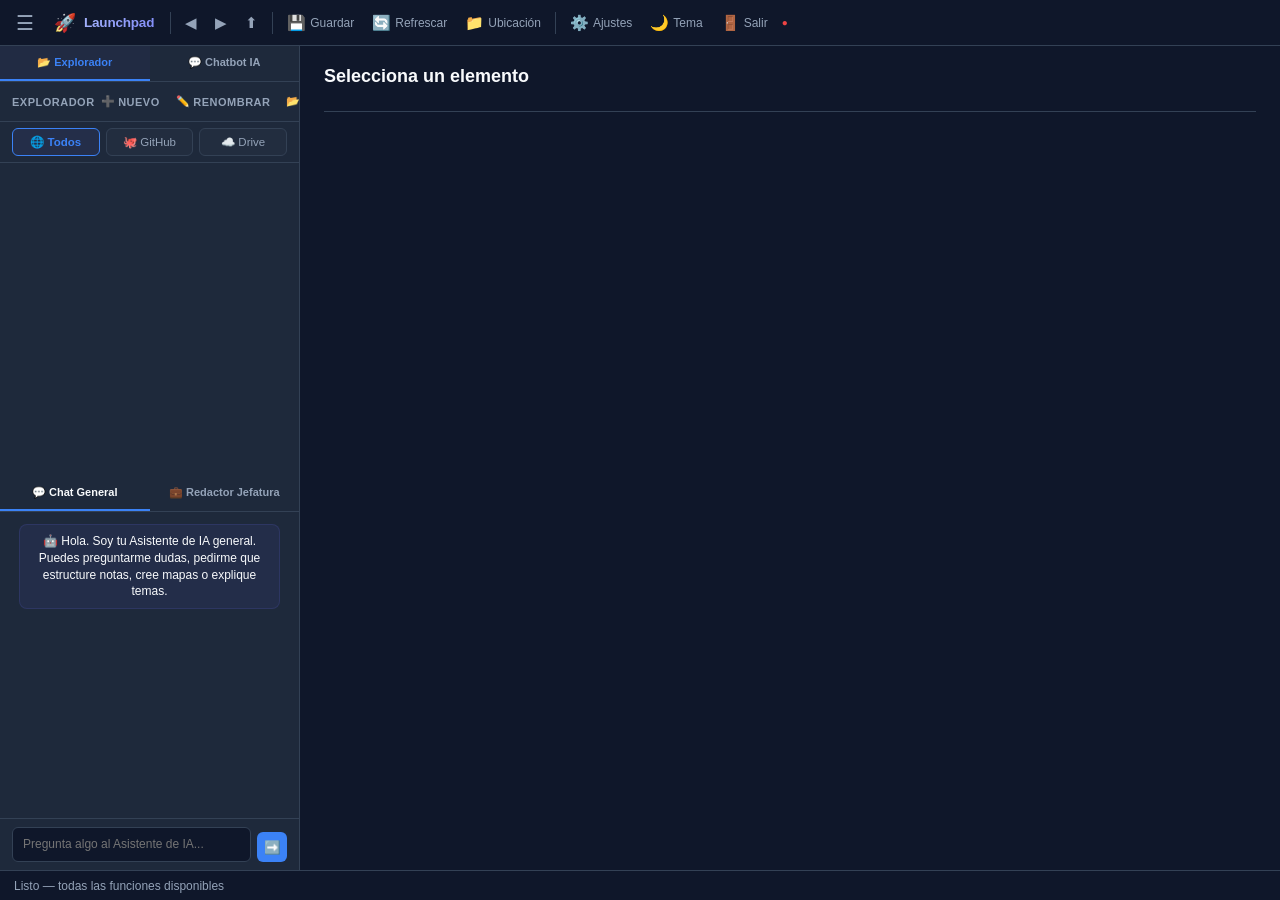
==== index.html @ 49a0092d "fix(deploy): add cache-busters to script tags so browsers pick up api_bridge.js fixes The frontend i" ====
﻿<!DOCTYPE html>
<html lang="es">
<head>
  <meta charset="UTF-8">
  <meta name="viewport" content="width=device-width, initial-scale=1.0">
  <title>Launchpad</title>
  <link rel="icon" type="image/svg+xml" href="data:image/svg+xml,%3Csvg xmlns='http://www.w3.org/2000/svg' viewBox='0 0 128 128'%3E%3Cdefs%3E%3ClinearGradient id='gradient' x1='0%25' y1='0%25' x2='100%25' y2='100%25'%3E%3Cstop offset='0%25' stop-color='%23818cf8'/%3E%3Cstop offset='100%25' stop-color='%234f46e5'/%3E%3C/linearGradient%3E%3C/defs%3E%3Crect width='128' height='128' rx='32' fill='url(%23gradient)'/%3E%3Cpath d='M40,30 L88,30 M40,50 L88,50 M40,70 L70,70' stroke='white' stroke-width='8' stroke-linecap='round' opacity='0.4'/%3E%3Cpath d='M75,100 L95,80 L85,60 Z' fill='%2338bdf8'/%3E%3Cpath d='M95,80 L105,70 C110,65 110,55 105,50 C100,45 90,45 85,50 L75,60' stroke='%2338bdf8' stroke-width='8' stroke-linecap='round' stroke-linejoin='round' fill='none'/%3E%3Ccircle cx='92' cy='36' r='12' fill='%23fbbf24'/%3E%3C/svg%3E" />
  <link rel="stylesheet" href="assets/editor/lib/toastui-editor.css">
  <link rel="stylesheet" href="assets/editor/lib/github.min.css">
  <link rel="stylesheet" href="ui.css?v=2">
</head>
<body>
  <div id="app">
    <!-- Toolbar -->
    <div id="toolbar">
      <button onclick="toggleSidebar()" title="Mostrar/ocultar árbol (Ctrl+B)" class="toggle-sidebar">☰</button>
      <div class="brand-container" style="display: flex; align-items: center; gap: 8px; margin-left: 6px; margin-right: 6px; padding: 0 4px; user-select: none;">
        <span style="font-size: 18px; line-height: 1;">🚀</span>
        <span style="font-weight: 700; font-size: 13.5px; background: linear-gradient(135deg, #a5b4fc, #818cf8); -webkit-background-clip: text; -webkit-text-fill-color: transparent; font-family: 'Outfit', sans-serif; letter-spacing: -0.2px;">Launchpad</span>
      </div>
      <div class="sep"></div>
      <button onclick="bridge.navBack()" title="Atrás">◀</button>
      <button onclick="bridge.navForward()" title="Adelante">▶</button>
      <button onclick="bridge.navUp()" title="Subir">⬆</button>
      <div class="sep"></div>
      <button onclick="saveCurrentFile()" title="Guardar (Ctrl+S)"><span>💾</span><span class="btn-label">Guardar</span></button>
      <button onclick="bridge.refreshTree()" title="Refrescar (Ctrl+R)"><span>🔄</span><span class="btn-label">Refrescar</span></button>
      <button onclick="bridge.openInExplorer(getExplorerPath())" title="Abrir ubicación en explorador (Ctrl+O)"><span>📁</span><span class="btn-label">Ubicación</span></button>
      <div class="sep"></div>
      <button onclick="showSettingsDialog()" title="Ajustes y Conexiones"><span>⚙️</span><span class="btn-label">Ajustes</span></button>
      <button onclick="toggleTheme()" id="btn-theme-toggle" title="Cambiar Tema (Oscuro/Claro)"><span>🌙</span><span class="btn-label">Tema</span></button>
      <span id="admin-badge" title="Administrador del sistema" style="display:none;background:linear-gradient(135deg,#f59e0b,#d97706);color:#1a0a00;font-size:10px;font-weight:700;padding:2px 8px;border-radius:4px;letter-spacing:0.06em;cursor:default;user-select:none;align-self:center">ADMIN</span>
      <button onclick="logout()" title="Cerrar Sesión"><span>🚪</span><span class="btn-label">Salir</span></button>
      <span id="sse-status-badge" title="Sin conexión de sincronización en tiempo real" style="font-size:10px;color:#ef4444;cursor:default;padding:0 4px;user-select:none;transition:color 0.3s" aria-label="Estado de sincronización">●</span>
    </div>

    <!-- Main -->
    <div id="main">
      <!-- Sidebar -->
      <div id="sidebar">
        <!-- Sidebar Tabs -->
        <div class="sidebar-tabs">
          <button id="tab-explorer" class="sidebar-tab-btn active" onclick="switchSidebarTab('explorer')">📂 Explorador</button>
          <button id="tab-chatbot" class="sidebar-tab-btn" onclick="switchSidebarTab('chatbot')">💬 Chatbot IA</button>
        </div>

        <!-- Explorer Pane -->
        <div id="sidebar-explorer-pane" class="sidebar-content-pane active">
          <div id="sidebar-header">
            <span id="sidebar-title">Explorador</span>
            <div class="sidebar-actions">
              <button onclick="createNewMdFile()" title="Crear nuevo archivo .md"><span>➕</span><span>Nuevo</span></button>
              <button onclick="renameSelectedItem()" title="Renombrar elemento seleccionado"><span>✏️</span><span>Renombrar</span></button>
              <button id="btn-move-item" onclick="moveSelectedItem()" title="Mover elemento seleccionado"><span>📂</span><span>Mover</span></button>
              <button onclick="deleteSelectedItem()" title="Eliminar elemento seleccionado"><span>🗑️</span><span>Eliminar</span></button>
              <button onclick="toggleSidebar()" title="Minimizar árbol">◀</button>
            </div>
          </div>
          <!-- Remote Source Selector Bar -->
          <div class="explorer-sources-bar">
            <button id="src-tab-all" class="explorer-source-btn active" onclick="setRemoteSourceFilter('all')" title="Mostrar todos los orígenes remotos">🌐 Todos</button>
            <button id="src-tab-github" class="explorer-source-btn" onclick="setRemoteSourceFilter('github')" title="Mostrar sólo notas de GitHub">🐙 GitHub</button>
            <button id="src-tab-drive" class="explorer-source-btn" onclick="setRemoteSourceFilter('drive')" title="Mostrar sólo notas de Google Drive">☁️ Drive</button>
          </div>
          <div id="tree"></div>
          <!-- Loading overlay (explorer only) -->
          <div id="loading"><div class="spinner"></div></div>
        </div>

        <!-- Chatbot Pane -->
        <div id="sidebar-chatbot-pane" class="sidebar-content-pane">
          <div class="chatbot-mode-tabs">
            <button id="chat-tab-general" class="chatbot-mode-btn active" onclick="switchChatbotMode('general')">💬 Chat General</button>
            <button id="chat-tab-jefatura" class="chatbot-mode-btn" onclick="switchChatbotMode('jefatura')">💼 Redactor Jefatura</button>
          </div>
          <div class="chatbot-messages" id="chatbot-messages-container">
            <div class="chatbot-msg system">
              🤖 Hola. Soy tu Asistente de IA general. Puedes preguntarme dudas, pedirme que estructure notas, cree mapas o explique temas.
            </div>
          </div>
          <div class="chatbot-input-area">
            <textarea id="chatbot-input" placeholder="Pregunta algo al Asistente de IA..." rows="1" onkeydown="handleChatbotKeydown(event)"></textarea>
            <button id="btn-chatbot-send" onclick="sendChatbotMessage()">➡️</button>
          </div>
        </div>
      </div>

      <!-- Restore button (flotante, solo visible cuando sidebar colapsada) -->
      <div id="sidebar-restore" onclick="toggleSidebar()" title="Mostrar árbol">▶</div>

      <!-- Content -->
      <div id="content">
        <!-- Minimalist tabs bar -->
        <div id="tabs-bar" style="display: none;"></div>

        <div id="info-view" class="view active">
          <h2 id="info-title">Selecciona un elemento</h2>
          <p class="meta" id="info-meta"></p>
          <div class="sep"></div>
          <div id="info-files"></div>
        </div>

        <div id="editor-view" class="view" style="position: relative;">
          <div id="editor-toolbar">
            <span class="file-name" id="editor-name">—</span>
            <span class="source-tag" id="editor-source" style="display:none"></span>
            <span class="file-meta" id="editor-meta"></span>
            <button onclick="toggleSidebar()" title="Mostrar árbol">☰</button>
            <button onclick="toggleEditorMode()" id="btn-editor-mode" title="Cambiar modo de edición/vista previa">👁️ Vista Previa</button>
            <button onclick="openCurrentFileLocation()" title="Abrir ubicación del archivo (Ctrl+O)">📁 Ubicación</button>
            <button onclick="commitCurrentFile()" id="btn-commit-file" style="display:none; background:var(--accent); color:white; border-color:var(--accent);" title="Subir cambios a la nube">📤 Subir</button>
            <button onclick="toggleHistoryMenu()" id="btn-editor-history" style="display:none;" title="Historial de cambios rápidos (retroceder pasos)">⏱️ Historial</button>
            <button onclick="closeEditor()" title="Cerrar editor">✕ Cerrar</button>
          </div>
          <div id="editor-history-menu" class="editor-history-menu" style="display:none; position:absolute; top:45px; right:95px; background:#fff; border:1px solid var(--border); border-radius:6px; box-shadow:0 4px 12px rgba(0,0,0,0.15); z-index:100; width:280px; padding:12px; box-sizing:border-box;">
            <div style="font-weight:600; font-size:12px; margin-bottom:8px; display:flex; justify-content:space-between; align-items:center; color:var(--text); font-family:sans-serif;">
              <span>⏱️ Puntos de Restauración</span>
              <button onclick="toggleHistoryMenu()" style="border:none; background:none; cursor:pointer; font-size:12px; color:var(--text-muted);">✕</button>
            </div>
            <div id="editor-history-list" style="display:flex; flex-direction:column; gap:6px; max-height:220px; overflow-y:auto; font-family:sans-serif;">
            </div>
          </div>
          <div id="editor-container" style="height: calc(100% - 40px); width: 100%;">
            <!-- Markdown Editor -->
            <div id="markdown-editor-container" style="height: 100%; width: 100%; display: none;"></div>
            
            <!-- Docx Editor (Rich Text) -->
            <div id="docx-editor-container" style="height: 100%; width: 100%; display: none; overflow: auto; padding: 20px; background: white; color: black; border-radius: var(--radius); border: 1px solid var(--border); box-sizing: border-box; font-family: 'Outfit', 'Inter', sans-serif; font-size: 14px; line-height: 1.6;" contenteditable="true"></div>
            
            <!-- Xlsx Spreadsheet Editor -->
            <div id="xlsx-editor-container" style="height: 100%; width: 100%; display: none; flex-direction: column; overflow: hidden; background: var(--bg-card); border-radius: var(--radius); border: 1px solid var(--border); box-sizing: border-box;">
              <div id="xlsx-toolbar" style="display: flex; gap: 8px; padding: 8px; border-bottom: 1px solid var(--border); background: var(--bg); align-items: center;">
                <button onclick="xlsxAddRow()" class="primary" style="padding: 4px 8px; font-size: 11px;">➕ Fila</button>
                <button onclick="xlsxAddCol()" class="primary" style="padding: 4px 8px; font-size: 11px;">➕ Columna</button>
                <button onclick="xlsxDeleteRow()" class="danger-btn" style="padding: 4px 8px; font-size: 11px; background: #dc2626; border-color: #dc2626; color: white;">➖ Fila</button>
                <span id="xlsx-active-cell" style="font-size: 11px; color: var(--text-muted); margin-left: auto; font-family: monospace;">A1</span>
              </div>
              <div id="xlsx-grid-area" style="flex: 1; overflow: auto; padding: 8px; background: var(--bg-card);"></div>
              <div id="xlsx-tabs-bar" style="display: flex; gap: 4px; padding: 4px 8px; background: var(--bg); border-top: 1px solid var(--border); overflow-x: auto;"></div>
            </div>
          </div>
        </div>

        <div id="visualizer-view" class="view">
          <div id="visualizer-toolbar" style="display: flex; align-items: center; justify-content: space-between; border-bottom: 1px solid var(--border); padding-bottom: 8px; margin-bottom: 12px; height: 32px; box-sizing: border-box;">
            <div style="display: flex; align-items: center; gap: 8px;">
              <span class="file-name" id="visualizer-name" style="font-weight: 600; color: var(--text);">—</span>
              <span class="file-meta" id="visualizer-meta" style="font-size: 11px; color: var(--text-muted);"></span>
            </div>
            <div style="display: flex; gap: 8px;">
              <button onclick="toggleSidebar()" title="Mostrar árbol">☰</button>
              <button onclick="popOutVisualizer()" style="background: none; border: 1px solid var(--border); border-radius: var(--radius); color: var(--text); padding: 4px 8px; cursor: pointer; font-size: 11px;" title="Abrir en ventana externa">↗ Ventana</button>
              <button onclick="closeVisualizer()" style="background: none; border: 1px solid var(--border); border-radius: var(--radius); color: var(--text); padding: 4px 8px; cursor: pointer; font-size: 11px;" title="Cerrar visualizador">✕ Cerrar</button>
            </div>
          </div>
          <div id="visualizer-content" style="flex: 1; display: flex; flex-direction: column; overflow: hidden; box-sizing: border-box;">
            <!-- PDF Viewer -->
            <div id="vis-pdf-container" style="display: none; width: 100%; height: 100%; flex-direction: column;">
              <div class="pdf-controls" style="display: flex; gap: 8px; align-items: center; justify-content: center; padding: 6px 12px; background: var(--bg-card); border: 1px solid var(--border); border-bottom: none; border-radius: var(--radius) var(--radius) 0 0; box-sizing: border-box; flex-wrap: wrap;">
                <button onclick="pdfZoomOut()" class="btn-icon" title="Alejar" style="background: none; border: none; font-size: 16px; cursor: pointer; padding: 4px 8px; border-radius: var(--radius); transition: background 0.15s;">➖</button>
                <span id="pdf-zoom-percent" style="font-size: 12px; min-width: 50px; text-align: center; color: var(--text); font-weight: 500;">100%</span>
                <button onclick="pdfZoomIn()" class="btn-icon" title="Acercar" style="background: none; border: none; font-size: 16px; cursor: pointer; padding: 4px 8px; border-radius: var(--radius); transition: background 0.15s;">➕</button>
                <button onclick="pdfZoomFit()" class="btn-icon" title="Ajustar ancho" style="background: none; border: none; font-size: 14px; cursor: pointer; padding: 4px 8px; border-radius: var(--radius); transition: background 0.15s;">↕️ Ajustar</button>
                <span style="border-left: 1px solid var(--border); height: 16px; margin: 0 8px;"></span>
                <span id="pdf-page-info" style="font-size: 12px; color: var(--text-muted); font-weight: 500;">Páginas: --</span>
              </div>
              <div id="pdf-scroll-area" style="flex: 1; overflow-y: auto; padding: 16px; background: var(--bg); display: flex; flex-direction: column; align-items: center; gap: 16px; border: 1px solid var(--border); border-radius: 0 0 var(--radius) var(--radius); box-sizing: border-box;"></div>
            </div>
            <!-- Video Player -->
            <div id="vis-video-container" style="display: none; width: 100%; height: 100%; flex-direction: column; align-items: center; justify-content: center; background: #000; border-radius: var(--radius); gap: 12px; padding: 20px; box-sizing: border-box;">
              <video id="vis-video-player" controls style="max-width: 100%; max-height: calc(100% - 40px); outline: none;"></video>
              <div style="color: #9ca3af; font-size: 11px; text-align: center; font-family: sans-serif;">
                ¿No se reproduce? Haz clic en:
                <button onclick="popOutFileExternally()" style="background: var(--accent); color: white; border: none; border-radius: 4px; padding: 4px 8px; cursor: pointer; font-size: 11px; margin-left: 6px; font-weight: 600;">▶ Reproducir en el Sistema</button>
              </div>
            </div>
            <!-- Image Viewer -->
            <div id="vis-image-container" style="display: none; width: 100%; height: 100%; flex-direction: column;">
              <div class="image-controls" style="display: flex; gap: 8px; align-items: center; justify-content: center; padding: 6px 12px; background: var(--bg-card); border: 1px solid var(--border); border-bottom: none; border-radius: var(--radius) var(--radius) 0 0; box-sizing: border-box; flex-wrap: wrap; width: 100%;">
                <button onclick="imageZoomOut()" class="btn-icon" title="Alejar" style="background: none; border: none; font-size: 16px; cursor: pointer; padding: 4px 8px; border-radius: var(--radius); transition: background 0.15s;">➖</button>
                <span id="image-zoom-percent" style="font-size: 12px; min-width: 50px; text-align: center; color: var(--text); font-weight: 500;">100%</span>
                <button onclick="imageZoomIn()" class="btn-icon" title="Acercar" style="background: none; border: none; font-size: 16px; cursor: pointer; padding: 4px 8px; border-radius: var(--radius); transition: background 0.15s;">➕</button>
                <button onclick="imageZoomFit()" class="btn-icon" title="Ajustar" style="background: none; border: none; font-size: 14px; cursor: pointer; padding: 4px 8px; border-radius: var(--radius); transition: background 0.15s;">↕️ Ajustar</button>
              </div>
              <div id="image-scroll-area" style="flex: 1; overflow: auto; padding: 16px; background: var(--bg); display: flex; align-items: center; justify-content: center; border: 1px solid var(--border); border-radius: 0 0 var(--radius) var(--radius); box-sizing: border-box; width: 100%; height: calc(100% - 40px);">
                <img id="vis-image-preview" src="" style="max-width: 100%; max-height: 100%; transition: transform 0.2s ease, width 0.2s ease; object-fit: contain; border-radius: var(--radius);" />
              </div>
            </div>
            <!-- Code Viewer -->
            <div id="vis-code-container" style="display: none; width: 100%; height: 100%;">
              <pre style="margin: 0; padding: 12px; background: var(--bg-card); border-radius: var(--radius); border: 1px solid var(--border); overflow: auto; height: 100%; box-sizing: border-box; font-family: monospace; font-size: 13px;"><code id="vis-code-block" class="hljs"></code></pre>
            </div>
            <!-- Jupyter Notebook Viewer -->
            <div id="vis-notebook-container" style="display: none; width: 100%; height: 100%; overflow-y: auto; padding: 16px; box-sizing: border-box; background: var(--bg-card); border: 1px solid var(--border); border-radius: var(--radius);">
              <div id="vis-notebook-cells" style="max-width: 850px; margin: 0 auto; display: flex; flex-direction: column; gap: 16px;"></div>
            </div>
            <!-- Audio Player -->
            <div id="vis-audio-container" style="display: none; width: 100%; height: 100%; flex-direction: column; align-items: center; justify-content: center; background: var(--bg-card); border-radius: var(--radius); border: 1px solid var(--border); gap: 12px; padding: 20px; box-sizing: border-box;">
              <audio id="vis-audio-player" controls style="width: 80%; outline: none;"></audio>
              <div style="color: #9ca3af; font-size: 11px; text-align: center; font-family: sans-serif;">
                ¿No se reproduce? Haz clic en:
                <button onclick="popOutFileExternally()" style="background: var(--accent); color: white; border: none; border-radius: 4px; padding: 4px 8px; cursor: pointer; font-size: 11px; margin-left: 6px; font-weight: 600;">▶ Reproducir en el Sistema</button>
              </div>
            </div>
            <!-- Generic Fallback Viewer -->
            <div id="vis-generic-container" style="display: none; width: 100%; height: 100%; align-items: center; justify-content: center; flex-direction: column; background: var(--bg-card); border-radius: var(--radius); border: 1px solid var(--border); padding: 40px; box-sizing: border-box; text-align: center; gap: 16px;">
              <div style="font-size: 64px;">📦</div>
              <h3 id="vis-generic-name" style="margin:0; font-size:18px; color:var(--text)">—</h3>
              <p style="font-size:13px; color:var(--text-muted); max-width:400px; margin:0">Este archivo está cargado en el visualizador en modo de solo lectura. El formato no tiene un reproductor interactivo directo, pero el archivo se descargó y guardó correctamente de forma local.</p>
              <button onclick="openCurrentFileLocation()" class="primary" style="padding: 8px 16px; font-size: 12px; border-radius: var(--radius); cursor: pointer;">📁 Ver en Carpeta</button>
            </div>
          </div>
        </div>
      </div>
    </div>

    <!-- Status bar -->
    <div id="statusbar">Validando…</div>
  </div>



  <!-- Cloud dialog -->
  <div id="cloud-dialog">
    <div class="dialog-box">
      <h3 id="cloud-title"></h3>
      <p id="cloud-text"></p>
      <input type="password" id="github-token" placeholder="ghp_xxxxxxxxxxxxxxxxxxxx" style="display:none" />
      <select id="github-repo-select" style="display:none; width:100%; margin: 10px 0; padding: 8px; border: 1px solid var(--border); border-radius: var(--radius); font-size: 12px; outline: none;"></select>
      <div class="buttons">
        <button onclick="closeCloudDialog()">Cancelar</button>
        <button id="cloud-primary-btn" class="primary" onclick="cloudPrimaryAction()"></button>
      </div>
      <div class="result" id="cloud-result"></div>
    </div>
  </div>

  <!-- Conflict dialog -->
  <div id="conflict-dialog">
    <div class="dialog-box">
      <h3>⚠️ Conflicto de Versión</h3>
      <p id="conflict-text">Se han detectado diferencias entre la versión remota del servidor y la copia temporal local. ¿Cómo deseas proceder?</p>
      <div class="buttons">
        <button onclick="resolveConflict(false)">Mantener versión local</button>
        <button class="primary" onclick="resolveConflict(true)">Usar versión remota (token)</button>
      </div>
    </div>
  </div>

  <!-- Settings dialog -->
  <div id="settings-dialog">
    <div class="settings-box">
      <div class="settings-header">
        <h3>⚙️ Ajustes y Configuración</h3>
        <button class="settings-close" onclick="closeSettingsDialog()">✕</button>
      </div>
      <div class="settings-body">
        <div class="settings-tabs">
          <button class="settings-tab-btn active" data-target="settings-tab-roots" onclick="switchSettingsTab(event, 'settings-tab-roots')">📂 Carpetas Locales</button>
          <button class="settings-tab-btn" data-target="settings-tab-github" onclick="switchSettingsTab(event, 'settings-tab-github')">🐙 GitHub</button>
          <button class="settings-tab-btn" data-target="settings-tab-drive" onclick="switchSettingsTab(event, 'settings-tab-drive')">☁️ Google Drive</button>
          <button class="settings-tab-btn" data-target="settings-tab-deepseek" onclick="switchSettingsTab(event, 'settings-tab-deepseek')">🤖 Modelos IA</button>
          <button class="settings-tab-btn" data-target="settings-tab-account" onclick="switchSettingsTab(event, 'settings-tab-account')">👤 Mi Cuenta</button>
        </div>
        <div class="settings-content">
          <!-- Roots Tab -->
          <div id="settings-tab-roots" class="settings-tab-content active">
            <p class="tab-desc">Administra los directorios locales de tus notas. Puedes cambiar el actual o seleccionar una carpeta de tu historial reciente.</p>
            <div class="settings-row">
              <label>Carpeta Activa:</label>
              <span id="active-root-path" class="path-display">—</span>
              <button class="primary" onclick="settingsChangeRoot()">Cambiar Carpeta...</button>
            </div>
            <div class="history-section">
              <label>Historial de Carpetas Recientes:</label>
              <div id="roots-history-list" class="roots-history-list"></div>
            </div>
          </div>
          
          <!-- GitHub Tab -->
          <div id="settings-tab-github" class="settings-tab-content">
            <p class="tab-desc">Conecta tu cuenta de GitHub mediante un token clásico de acceso personal para sincronizar tus notas de forma remota.</p>
            <div class="settings-form-row">
              <label>Token de GitHub:</label>
              <input type="password" id="settings-github-token" placeholder="ghp_xxxxxxxxxxxxxxxxxxxx" />
            </div>
            <div id="settings-github-repos-wrapper" style="display:none;">
              <div class="settings-form-row">
                <label>Repositorio Activo:</label>
                <select id="settings-github-repo-select"></select>
              </div>
              <div class="settings-form-row" style="margin-top: 8px;">
                <label>Ruta Base (Opcional):</label>
                <select id="settings-github-base-path" style="width: 100%; padding: 8px; border: 1px solid var(--border); border-radius: var(--radius); background: var(--bg); color: var(--text); font-size: 12px; outline: none; box-sizing: border-box;"></select>
              </div>
            </div>
            <div class="settings-row-buttons">
              <button id="settings-github-disconnect-btn" class="danger-btn" onclick="settingsGithubDisconnect()" style="display:none;">Desconectar Cuenta</button>
              <button id="settings-github-connect-btn" class="primary" onclick="settingsGithubConnect()">Conectar y Cargar</button>
            </div>
            <div class="result" id="settings-github-result"></div>
            
            <!-- GitHub Connection Help Guide -->
            <details class="help-details" style="margin-top: 15px; border: 1px solid var(--border); border-radius: var(--radius); background: rgba(255,255,255,0.02); outline: none;">
              <summary style="padding: 10px; font-size: 12px; font-weight: 600; cursor: pointer; color: var(--accent); user-select: none; display: flex; align-items: center; gap: 6px;">
                <span>❓ ¿Cómo obtener el Token de GitHub?</span>
              </summary>
              <div style="padding: 12px; font-size: 11.5px; line-height: 1.5; color: var(--text-muted); border-top: 1px solid var(--border); overflow-y: auto; max-height: 180px;">
                <ol style="margin: 0; padding-left: 18px; display: flex; flex-direction: column; gap: 8px;">
                  <li>Inicia sesión en <strong>GitHub.com</strong>.</li>
                  <li>Haz clic en tu foto de perfil en la esquina superior derecha y selecciona <strong>Settings</strong> (Configuración).</li>
                  <li>En el menú lateral izquierdo, baja hasta el final y haz clic en <strong>Developer settings</strong> (Configuración de desarrollador).</li>
                  <li>Selecciona <strong>Personal access tokens</strong> y haz clic en <strong>Tokens (classic)</strong>.</li>
                  <li>Haz clic en <strong>Generate new token</strong> -> <strong>Generate new token (classic)</strong>.</li>
                  <li>Define una nota descriptiva (ej. <em>Launchpad App</em>) y selecciona el tiempo de expiración de tu preferencia.</li>
                  <li>En la sección de scopes, selecciona la casilla de <strong>repo</strong> (esto es obligatorio para que la app pueda leer y guardar tus notas en tus repositorios).</li>
                  <li>Haz clic en <strong>Generate token</strong> al final de la página.</li>
                  <li><strong>Copia el token generado inmediatamente</strong> (empieza con <code>ghp_</code>) y pégalo arriba en el campo de texto. ¡No podrás volver a verlo en GitHub!</li>
                </ol>
              </div>
            </details>
          </div>
          
          <!-- Drive Tab -->
          <div id="settings-tab-drive" class="settings-tab-content">
            <p class="tab-desc">Configura Google Drive. Necesitas descargar y proveer tu archivo <code>credentials.json</code> obtenido desde Google Cloud Console.</p>
            <div class="settings-row">
              <label>Archivo credentials.json:</label>
              <span id="drive-creds-status" class="status-display">—</span>
              <button class="primary" onclick="settingsSelectDriveCreds()">Subir credentials.json...</button>
            </div>
            <div class="settings-row">
              <label>Estado de Cuenta:</label>
              <span id="drive-auth-status" class="status-display">Desconectado</span>
              <button id="settings-drive-link-btn" class="primary" onclick="settingsDriveLink()">Vincular Cuenta (OAuth)</button>
              <button id="settings-drive-unlink-btn" class="danger-btn" onclick="settingsDriveUnlink()" style="display:none;">Desconectar Cuenta</button>
            </div>
            <div class="settings-row" style="margin-top: 12px; display: flex; flex-direction: column; align-items: flex-start; gap: 4px; border: none; padding: 0; width: 100%;">
              <label>Carpeta Base (Opcional):</label>
              <select id="settings-drive-base-folder-id" style="width: 100%; padding: 8px; border: 1px solid var(--border); border-radius: var(--radius); background: var(--bg); color: var(--text); font-size: 12px; outline: none; box-sizing: border-box;"></select>
            </div>
            <div class="result" id="settings-drive-result"></div>
            
            <!-- Google Drive Connection Help Guide -->
            <details class="help-details" style="margin-top: 15px; border: 1px solid var(--border); border-radius: var(--radius); background: rgba(255,255,255,0.02); outline: none;">
              <summary style="padding: 10px; font-size: 12px; font-weight: 600; cursor: pointer; color: var(--accent); user-select: none; display: flex; align-items: center; gap: 6px;">
                <span>❓ ¿Cómo obtener credentials.json y vincular Drive?</span>
              </summary>
              <div style="padding: 12px; font-size: 11.5px; line-height: 1.5; color: var(--text-muted); border-top: 1px solid var(--border); overflow-y: auto; max-height: 180px;">
                <ol style="margin: 0; padding-left: 18px; display: flex; flex-direction: column; gap: 8px;">
                  <li>Ve a Google Cloud: <a href="https://console.cloud.google.com/" target="_blank" style="color: var(--accent); text-decoration: underline;">console.cloud.google.com</a> e inicia sesión.</li>
                  <li>Crea un proyecto nuevo haciendo clic en el selector de proyectos en la parte superior izquierda.</li>
                  <li>Busca <strong>Google Drive API</strong> en la barra de búsqueda y haz clic en <strong>Habilitar</strong> (Enable).</li>
                  <li>Configura la <strong>Pantalla de consentimiento de OAuth</strong> (OAuth consent screen):
                    <ul style="margin-top: 4px; padding-left: 15px; list-style-type: circle; display: flex; flex-direction: column; gap: 4px;">
                      <li>Elige tipo de usuario <strong>Externo</strong>.</li>
                      <li>Completa los datos de la app (Nombre de App, correos de soporte y desarrollador).</li>
                      <li>En la sección de scopes (permisos), añade <code>https://www.googleapis.com/auth/drive</code>.</li>
                      <li><strong>IMPORTANTE:</strong> En <em>Test Users</em> (Usuarios de prueba), añade tu correo de Gmail con el que te conectarás.</li>
                    </ul>
                  </li>
                  <li>Ve a la pestaña de <strong>Credenciales</strong> (Credentials):
                    <ul style="margin-top: 4px; padding-left: 15px; list-style-type: circle; display: flex; flex-direction: column; gap: 4px;">
                      <li>Haz clic en <strong>Crear Credenciales</strong> y selecciona <strong>ID de cliente de OAuth</strong>.</li>
                      <li>Selecciona Tipo de aplicación: <strong>Web application</strong> (Aplicación web).</li>
                      <li>Añade en <em>Authorized JavaScript origins</em>:<br><code>http://localhost:8000</code> y la URL de tu frontend (ej. <code>https://sahid1129.github.io</code>).</li>
                      <li>Añade en <em>Authorized redirect URIs</em>:<br><code>http://localhost:8000/api/sync/drive/callback</code> y <code>https://appweb-o7pl.onrender.com/api/sync/drive/callback</code>.</li>
                    </ul>
                  </li>
                  <li>Una vez guardado, haz clic en el botón de <strong>Descargar JSON</strong> en tu cliente OAuth creado y guárdalo como <code>credentials.json</code>.</li>
                  <li>Regresa a este panel, sube el archivo usando <strong>Subir credentials.json...</strong> y luego haz clic en <strong>Vincular Cuenta (OAuth)</strong> para autorizar la conexión.</li>
                </ol>
              </div>
            </details>
          </div>

          <!-- AI Models Tab -->
          <div id="settings-tab-deepseek" class="settings-tab-content">
            <p class="tab-desc">Configura el proveedor de Inteligencia Artificial activo para las funciones de chatbot, estructuración de diagramas y copilot de texto.</p>
            <div class="settings-form-row">
              <label>Proveedor de IA Activo:</label>
              <select id="settings-ai-provider" onchange="toggleAiProviderFields()" style="width: 100%; padding: 8px; border: 1px solid var(--border); border-radius: var(--radius); background: var(--bg); color: var(--text); font-size: 12px; outline: none; margin-top: 4px; margin-bottom: 12px;">
                <option value="deepseek">DeepSeek / OpenRouter</option>
                <option value="gemini">Google Gemini</option>
              </select>
            </div>
            
            <!-- DeepSeek Options Section -->
            <div id="settings-deepseek-section">
              <div class="settings-form-row">
                <label>DeepSeek API Key:</label>
                <input type="password" id="settings-deepseek-key" placeholder="sk-xxxxxxxxxxxxxxxxxxxxxxxxxxxxxxxx" style="margin-bottom: 12px;" />
              </div>
            </div>
            
            <!-- Gemini Options Section -->
            <div id="settings-gemini-section" style="display: none;">
              <div class="settings-form-row">
                <label>Gemini API Key:</label>
                <input type="password" id="settings-gemini-key" placeholder="AIzaSyxxxxxxxxxxxxxxxxxxxxxxxxxxxx" style="margin-bottom: 12px;" />
              </div>
              <div class="settings-form-row">
                <label>Modelo Gemini:</label>
                <select id="settings-gemini-model" style="width: 100%; padding: 8px; border: 1px solid var(--border); border-radius: var(--radius); background: var(--bg); color: var(--text); font-size: 12px; outline: none; margin-top: 4px; margin-bottom: 12px;">
                  <option value="gemini-flash-latest">Gemini Flash (Rápido y Recomendado)</option>
                  <option value="gemini-2.5-flash">Gemini 2.5 Flash</option>
                  <option value="gemini-2.0-flash">Gemini 2.0 Flash</option>
                  <option value="gemini-pro-latest">Gemini Pro (Razonamiento)</option>
                </select>
              </div>
            </div>
            
            <div class="settings-row-buttons">
              <button id="settings-deepseek-save-btn" class="primary" onclick="settingsDeepseekSave()">Guardar Configuración</button>
            </div>
            <div class="result" id="settings-deepseek-result"></div>
          </div>

          <!-- Account Tab (per-user workspace & integrations) -->
          <div id="settings-tab-account" class="settings-tab-content">
            <p class="tab-desc">Tu cuenta, tu carpeta de notas y tus conexiones a la nube. Estos ajustes son privados y solo tú (o el admin) puedes cambiarlos.</p>

            <!-- Identity -->
            <div class="settings-form-row">
              <label>Sesión activa:</label>
              <span id="settings-account-username" class="path-display">—</span>
              <span id="settings-account-role" style="font-size: 11px; color: var(--text-muted); margin-left: 6px;"></span>
            </div>

            <!-- Workspace Root -->
            <h4 style="margin: 16px 0 8px; font-size: 12px; color: var(--accent); letter-spacing: 0.04em;">📂 CARPETA DE TRABAJO</h4>
            <p style="font-size: 11px; color: var(--text-muted); margin: 0 0 8px;">
              Aquí se guardan tus notas locales. Cambiar esta carpeta no borra nada; sólo cambia dónde se leen y escriben tus archivos en esta cuenta.
            </p>
            <div class="settings-form-row">
              <label>Carpeta actual:</label>
              <span id="settings-account-workspace-path" class="path-display" style="word-break: break-all;">—</span>
            </div>
            <div class="settings-form-row">
              <label>Nueva ruta (opcional):</label>
              <input type="text" id="settings-account-workspace-input" placeholder="C:/Users/tu_usuario/Notas" />
            </div>
            <div class="settings-row-buttons">
              <button id="settings-account-workspace-save-btn" class="primary" onclick="settingsAccountSaveWorkspace()">Guardar Carpeta</button>
            </div>
            <div class="result" id="settings-account-workspace-result"></div>

            <!-- GitHub Integration -->
            <h4 style="margin: 20px 0 8px; font-size: 12px; color: var(--accent); letter-spacing: 0.04em;">🐙 GITHUB (TU CUENTA)</h4>
            <p style="font-size: 11px; color: var(--text-muted); margin: 0 0 8px;">
              Conecta tu propio token de GitHub para sincronizar tus notas. Si lo dejas vacío, se usará el token global del servidor (sólo el admin puede configurarlo).
            </p>
            <div class="settings-form-row">
              <label>Estado:</label>
              <span id="settings-account-github-status" class="status-display">—</span>
            </div>
            <div class="settings-form-row">
              <label>Token personal:</label>
              <input type="password" id="settings-account-github-input" placeholder="ghp_xxxxxxxxxxxxxxxxxxxx" autocomplete="off" />
            </div>
            <div class="settings-row-buttons">
              <button id="settings-account-github-save-btn" class="primary" onclick="settingsAccountSaveGithub()">Guardar Token</button>
              <button id="settings-account-github-clear-btn" class="danger-btn" onclick="settingsAccountClearGithub()" style="display:none;">Desconectar</button>
            </div>
            <div class="result" id="settings-account-github-result"></div>

            <!-- Google Drive Integration -->
            <h4 style="margin: 20px 0 8px; font-size: 12px; color: var(--accent); letter-spacing: 0.04em;">☁️ GOOGLE DRIVE (TU CUENTA)</h4>
            <p style="font-size: 11px; color: var(--text-muted); margin: 0 0 8px;">
              Vincula tu cuenta de Google Drive con OAuth. El archivo <code>credentials.json</code> es compartido por el servidor; cada usuario autoriza su propia cuenta.
            </p>
            <div class="settings-form-row">
              <label>Estado:</label>
              <span id="settings-account-drive-status" class="status-display">—</span>
            </div>
            <div class="settings-row-buttons">
              <button id="settings-account-drive-link-btn" class="primary" onclick="settingsAccountLinkDrive()">Vincular mi Cuenta</button>
              <button id="settings-account-drive-unlink-btn" class="danger-btn" onclick="settingsAccountUnlinkDrive()" style="display:none;">Desconectar</button>
            </div>
            <div class="result" id="settings-account-drive-result"></div>
          </div>
        </div>
      </div>
      <div class="settings-footer">
        <button onclick="pushCodeChanges()" title="Subir código a tu repositorio de GitHub" style="margin-right: auto;" class="settings-push-code-btn">📤 Subir Código</button>
        <button class="primary" onclick="closeSettingsDialog()">Aceptar</button>
      </div>
    </div>
  </div>

  <!-- Diagram Selector Modal -->
  <div id="diagramSelectorModal" class="mermaid-modal hidden">
    <div class="mermaid-modal-content select-modal-content">
      <header class="modal-header">
        <div class="modal-title-area">
          <span style="font-size: 20px; margin-right: 8px;">📊</span>
          <span class="modal-title">Lienzo de Mermaid — Elegir Plantilla</span>
        </div>
        <button class="settings-close" onclick="closeDiagramSelectorModal()" style="background:none; border:none; color:var(--modal-text-secondary); cursor:pointer; font-size:18px;">✕</button>
      </header>
      <div class="modal-body" style="padding: 20px; flex-direction: column; overflow-y: auto; gap: 16px;">
        <p style="font-size: 13px; color: var(--modal-text-secondary); margin: 0;">Selecciona una plantilla para comenzar a diseñar tu mapa. Si tienes texto seleccionado, podrás usar el Asistente de IA para estructurarlo de forma automática.</p>
        
        <!-- Templates Grid -->
        <div class="templates-grid" id="selector-templates-grid">
          <!-- Dynamically populated in JS -->
        </div>

        <!-- AI Confirmation Box -->
        <div id="selector-ai-confirm-box" class="hidden" style="padding: 16px; border-radius: 8px; background: rgba(16, 185, 129, 0.08); border: 1px solid rgba(16, 185, 129, 0.2); display: flex; flex-direction: column; gap: 12px; margin-top: 10px;">
          <div style="font-size: 13px; font-weight: 600; color: #10b981; display: flex; align-items: center; gap: 6px;">
            <span>🤖 Asistente de IA — Estructurar Información</span>
          </div>
          <p style="font-size: 12px; color: var(--modal-text-secondary); margin: 0;">¿Deseas que la IA analice el texto seleccionado y lo convierta automáticamente en el diagrama elegido?</p>
          <div style="font-size: 11px; font-family: monospace; color: var(--modal-text-secondary); background: rgba(0,0,0,0.2); padding: 8px; border-radius: 4px; max-height: 80px; overflow-y: auto; word-break: break-all;" id="selector-ai-text-preview"></div>
          
          <div style="display: flex; gap: 8px; margin-top: 4px;">
            <input type="text" id="selector-ai-instructions" placeholder="Instrucciones opcionales (ej. 'hazlo horizontal', 'usa colores llamativos')..." style="flex: 1; padding: 8px 12px; border: 1px solid var(--modal-border); border-radius: 6px; background: rgba(0,0,0,0.25); color: white; font-size: 12px; outline: none;" />
            <select id="selector-ai-style" style="padding: 8px; border: 1px solid var(--modal-border); border-radius: 6px; background: rgba(0,0,0,0.25); color: white; font-size: 12px; outline: none; min-width: 130px; cursor: pointer;">
              <option value="">Estilo Estándar</option>
              <option value="horizontal">Dirección Horizontal (LR)</option>
              <option value="vertical">Dirección Vertical (TD)</option>
              <option value="colorful">Colores Vivos / Temáticos</option>
              <option value="minimalist">Blanco y Negro / Minimalista</option>
              <option value="detailed">Altamente Detallado</option>
            </select>
          </div>
          <div style="display: flex; justify-content: flex-end; gap: 10px;">
            <button class="modal-btn btn-secondary-modal" onclick="proceedWithTemplateWithoutAi()" style="padding: 6px 12px; font-size: 12px;">Usar Plantilla Vacía</button>
            <button class="modal-btn btn-primary-modal" onclick="proceedWithAi()" style="padding: 6px 16px; font-size: 12px; background: linear-gradient(135deg, #10b981 0%, #059669 100%); border: none;">Sí, Estructurar con IA</button>
          </div>
        </div>
        
        <!-- Loading overlay inside selector -->
        <div id="selector-ai-loading" class="hidden" style="text-align: center; padding: 20px; display: flex; flex-direction: column; align-items: center; gap: 10px; margin-top: 10px;">
          <div class="spinner" style="border-top-color: #10b981;"></div>
          <span style="font-size: 13px; color: #10b981; font-weight: 500;">⏳ Generando diagrama con IA...</span>
        </div>
      </div>
    </div>
  </div>

  <div id="mermaidModal" class="mermaid-modal hidden">
    <div class="mermaid-modal-content">
      <header class="modal-header">
        <div class="modal-title-area">
          <span style="font-size: 20px; margin-right: 8px;">🧜‍♀️</span>
          <span class="modal-title">Mermaid Canvas — Integración</span>
        </div>
        <div class="modal-header-actions">
          <button id="btn-modal-cancel" class="modal-btn btn-secondary-modal" title="Cancelar cambios">
            <span>❌ </span>
            <span>Cancelar</span>
          </button>
          <button id="btn-modal-insert" class="modal-btn btn-primary-modal" title="Inyectar bloque en nota">
            <span>✔️ </span>
            <span>Insertar en Nota</span>
          </button>
        </div>
      </header>
      <div class="modal-body">
        <!-- Main Workspace -->
        <div class="modal-workspace">
          <!-- Code Editor Panel -->
          <div class="modal-pane pane-editor">
            <div class="pane-header">
              <div class="pane-title">
                <span style="margin-right: 6px;">💻</span>
                <span>Editor de Código</span>
              </div>
            </div>
            
            <!-- Canvas Workspace Tabs -->
            <div class="canvas-tab-bar" style="display: flex; border-bottom: 1px solid var(--modal-border); background: var(--modal-bg-sidebar); flex-shrink: 0;">
              <button id="canvas-tab-manual" class="canvas-tab-btn active" onclick="switchCanvasTab('manual')" style="flex: 1; padding: 10px; background: transparent; border: none; border-bottom: 2px solid var(--modal-primary); color: var(--modal-text-primary); font-size: 11px; font-weight: 600; cursor: pointer; outline: none; transition: all 0.15s; display: flex; align-items: center; justify-content: center; gap: 6px;">
                <span>💻</span> <span>Manual / Código</span>
              </button>
              <button id="canvas-tab-ai" class="canvas-tab-btn" onclick="switchCanvasTab('ai')" style="flex: 1; padding: 10px; background: transparent; border: none; border-bottom: 2px solid transparent; color: var(--modal-text-secondary); font-size: 11px; font-weight: 600; cursor: pointer; outline: none; transition: all 0.15s; display: flex; align-items: center; justify-content: center; gap: 6px;">
                <span>🤖</span> <span>Estructurar por Selección</span>
              </button>
            </div>
            
            <!-- Tab 1: Manual Code Editor -->
            <div id="canvas-pane-manual" class="canvas-pane-content" style="display: flex; flex-direction: column; flex: 1; min-height: 0;">
              <!-- AI Helper Box -->
              <div id="modal-ai-box" class="modal-ai-box hidden" style="background: rgba(16, 185, 129, 0.08); border-bottom: 1px solid rgba(16, 185, 129, 0.2); padding: 12px; display: flex; flex-direction: column; gap: 8px;">
                <div style="font-size: 12px; font-weight: 600; color: #10b981; display: flex; align-items: center; gap: 6px;">
                  <span>🤖 Estructurador de Texto con IA</span>
                </div>
                <div id="modal-ai-text-preview" style="font-size: 11px; color: var(--modal-text-secondary); max-height: 48px; overflow: hidden; text-overflow: ellipsis; white-space: nowrap; border-left: 2px solid #10b981; padding-left: 6px; font-family: monospace;">Texto seleccionado...</div>
                <div style="display: flex; gap: 8px;">
                  <input type="text" id="modal-ai-instructions" placeholder="Instrucciones opcionales (ej. 'agrégale colores', 'hazlo horizontal')..." style="flex: 1; padding: 6px 10px; border: 1px solid var(--modal-border); border-radius: 4px; background: rgba(0,0,0,0.25); color: white; font-size: 12px; outline: none;" />
                  <select id="modal-ai-style" style="padding: 6px; border: 1px solid var(--modal-border); border-radius: 4px; background: rgba(0,0,0,0.25); color: white; font-size: 12px; outline: none; min-width: 120px; cursor: pointer;">
                    <option value="">Estilo Estándar</option>
                    <option value="horizontal">Dirección Horizontal</option>
                    <option value="vertical">Dirección Vertical</option>
                    <option value="colorful">Colores Vivos</option>
                    <option value="minimalist">Minimalista</option>
                    <option value="detailed">Detallado</option>
                  </select>
                  <button id="btn-modal-ai-generate" class="modal-btn btn-primary-modal" style="padding: 4px 12px; font-size: 11px; background: linear-gradient(135deg, #10b981 0%, #059669 100%); margin: 0; box-shadow: none;" onclick="triggerAiGeneration()">Estructurar con IA</button>
                </div>
                <div id="modal-ai-status" style="font-size: 11px; color: #10b981; display:none; font-weight: 500;">⏳ Generando diagrama con IA...</div>
              </div>
              <div class="editor-container-wrapper" style="flex: 1; min-height: 0; display: flex;">
                <div class="line-numbers-gutter" id="modal-line-numbers">1</div>
                <textarea id="modal-code-editor" spellcheck="false" placeholder="Escribe tu código Mermaid aquí..."></textarea>
              </div>
            </div>
            
            <!-- Tab 2: Estructurar por Selección (Obsidian AI Selection System) -->
            <div id="canvas-pane-ai" class="canvas-pane-content hidden" style="display: flex; flex-direction: column; flex: 1; min-height: 0; padding: 16px; gap: 12px; overflow-y: auto;">
              <div style="font-size: 13px; font-weight: 600; color: var(--modal-text-primary); display: flex; align-items: center; gap: 6px;">
                <span>📝 Texto de la Nota Actual</span>
              </div>
              <p style="font-size: 11px; color: var(--modal-text-secondary); margin: 0;">
                Selecciona una parte del texto de la nota a continuación. Cuando realices la selección, aparecerá el botón <b>"Diagramar"</b> para transformarlo en esquema con IA.
              </p>
              
              <!-- Selectable Note Text Container -->
              <div id="canvas-note-text-area" class="selectable-note-text" style="flex: 1; min-height: 180px; max-height: 300px; overflow-y: auto; background: rgba(0,0,0,0.25); border: 1px solid var(--modal-border); border-radius: 6px; padding: 12px; font-size: 12.5px; line-height: 1.5; color: var(--modal-text-primary); user-select: text; -webkit-user-select: text; white-space: pre-wrap; overflow-x: hidden; cursor: text;">
                (No hay texto cargado en la nota)
              </div>
              
              <!-- Instructions and Diagramar Action Block -->
              <div id="canvas-ai-action-box" class="hidden" style="background: rgba(16, 185, 129, 0.08); border: 1px solid rgba(16, 185, 129, 0.2); border-radius: 6px; padding: 12px; display: flex; flex-direction: column; gap: 10px;">
                <div style="font-size: 12px; font-weight: 600; color: #10b981; display: flex; align-items: center; gap: 6px;">
                  <span>🎯 Selección a Diagramar:</span>
                </div>
                <div id="canvas-ai-selection-preview" style="font-size: 11px; color: var(--modal-text-secondary); font-family: monospace; background: rgba(0,0,0,0.2); padding: 8px; border-radius: 4px; max-height: 60px; overflow-y: auto; border-left: 2px solid #10b981; white-space: pre-wrap; word-break: break-all;"></div>
                
                <div style="display: flex; gap: 8px; align-items: center;">
                  <input type="text" id="canvas-ai-instructions" placeholder="Instrucciones adicionales (ej. 'hazlo horizontal', 'añade colores')..." style="flex: 1; padding: 8px 12px; border: 1px solid var(--modal-border); border-radius: 6px; background: rgba(0,0,0,0.25); color: white; font-size: 12px; outline: none;" />
                  <select id="canvas-ai-style" style="padding: 8px; border: 1px solid var(--modal-border); border-radius: 6px; background: rgba(0,0,0,0.25); color: white; font-size: 12px; outline: none; min-width: 130px; cursor: pointer;">
                    <option value="">Estilo Estándar</option>
                    <option value="horizontal">Dirección Horizontal</option>
                    <option value="vertical">Dirección Vertical</option>
                    <option value="colorful">Colores Vivos</option>
                    <option value="minimalist">Minimalista</option>
                    <option value="detailed">Detallado</option>
                  </select>
                  <button onclick="triggerCanvasSelectionDiagramming()" class="modal-btn" style="padding: 8px 16px; background: linear-gradient(135deg, #10b981 0%, #059669 100%); color: white; border: none; font-weight: 600; border-radius: 6px; cursor: pointer; display: flex; align-items: center; gap: 6px; box-shadow: 0 4px 12px rgba(16, 185, 129, 0.2); margin: 0; outline: none;">
                    <span>🤖</span> <span>Diagramar</span>
                  </button>
                </div>
              </div>
              
              <!-- Local AI generation spinner -->
              <div id="canvas-ai-loading" class="hidden" style="display: flex; align-items: center; justify-content: center; gap: 10px; padding: 10px;">
                <div class="spinner" style="border-top-color: #10b981; width: 20px; height: 20px; border-width: 2px;"></div>
                <span style="font-size: 12px; color: #10b981; font-weight: 500;">⏳ IA estructurando diagrama...</span>
              </div>
            </div>
          </div>
          
          <!-- Graphic Preview Panel -->
          <div class="modal-pane pane-preview">
            <div class="pane-header">
              <div class="pane-title">
                <span style="margin-right: 6px;">👁️</span>
                <span>Vista Gráfica</span>
              </div>
              <div class="preview-actions">
                <button id="btn-modal-zoom-in" class="btn-icon-small" title="Acercar">
                  <span>➕</span>
                </button>
                <button id="btn-modal-zoom-out" class="btn-icon-small" title="Alejar">
                  <span>➖</span>
                </button>
                <button id="btn-modal-zoom-reset" class="btn-icon-small" title="Centrar">
                  <span>🔍</span>
                </button>
              </div>
            </div>
            <div class="preview-container-wrapper">
              <!-- Error Banner -->
              <div id="modal-error-banner" class="modal-error-banner hidden">
                <div class="error-header">
                  <span>⚠️</span>
                  <h4>Error de Renderizado</h4>
                </div>
                <pre id="modal-error-message" class="error-message"></pre>
              </div>
              
              <!-- Render Target -->
              <div id="modal-mermaid-render-target" class="render-canvas"></div>
            </div>
          </div>
        </div>
      </div>
    </div>
  </div>

  <!-- AI Copilot Modal -->
  <div id="aiCopilotModal" class="mermaid-modal hidden">
    <div class="mermaid-modal-content select-modal-content" style="max-width: 480px;">
      <header class="modal-header">
        <div class="modal-title-area">
          <span style="font-size: 18px;">✨ Copilot de IA</span>
        </div>
        <button class="settings-close" onclick="closeAiCopilotModal()" style="background:none; border:none; color:var(--modal-text-secondary); cursor:pointer; font-size:18px;">✕</button>
      </header>
      <div class="modal-body" style="padding: 20px; flex-direction: column; gap: 16px;">
        <p style="font-size: 13px; color: var(--modal-text-secondary); margin: 0;">Selecciona una acción para aplicar inteligencia artificial al texto seleccionado en tu editor de Markdown:</p>
        
        <div style="font-size: 11px; font-family: monospace; color: var(--modal-text-secondary); background: rgba(0,0,0,0.2); padding: 8px; border-radius: 4px; max-height: 80px; overflow-y: auto; word-break: break-all;" id="copilot-text-preview">(sin texto seleccionado)</div>
        
        <div style="display: flex; flex-direction: column; gap: 8px;">
          <button class="modal-btn" onclick="runCopilotAction('summarize')">
            <span>📝</span> <strong>Resumir Texto</strong> — Crea un resumen ejecutivo breve
          </button>
          <button class="modal-btn" onclick="runCopilotAction('improve')">
            <span>✍️</span> <strong>Mejorar Redacción</strong> — Corrige estilo y hace el texto más fluido
          </button>
          <button class="modal-btn" onclick="runCopilotAction('formalize')">
            <span>💼</span> <strong>Redactar para Jefatura</strong> — Convierte en un mensaje formal y profesional
          </button>
          <button class="modal-btn" onclick="runCopilotAction('table')">
            <span>📊</span> <strong>Convertir a Tabla</strong> — Estructura listas de datos en tabla Markdown
          </button>
          <button class="modal-btn" onclick="runCopilotAction('spelling')">
            <span>🔍</span> <strong>Corregir Ortografía</strong> — Arregla errores gramaticales y ortográficos
          </button>
          <button class="modal-btn" onclick="runCopilotAction('translate')">
            <span>🌐</span> <strong>Traducir a Inglés</strong> — Traduce el fragmento seleccionado a inglés
          </button>
        </div>
        
        <div id="copilot-status" style="font-size: 12px; color: #10b981; display: none; text-align: center; font-weight: 500; margin-top: 8px;">
          ⏳ Procesando con IA...
        </div>
      </div>
    </div>
  </div>

  <script src="api_bridge.js?v=a1c208f"></script>
  <script src="assets/editor/lib/toastui-editor.js?v=a1c208f"></script>
  <script src="assets/editor/lib/highlight.min.js?v=a1c208f"></script>
  <script src="assets/editor/lib/mermaid.min.js?v=a1c208f"></script>
  <script src="assets/editor/lib/pdf.min.js?v=a1c208f"></script>
  <script src="https://cdn.jsdelivr.net/npm/mammoth@1.6.0/mammoth.browser.min.js"></script>
  <script src="https://cdn.jsdelivr.net/npm/html-docx-js@0.3.1/dist/html-docx.js"></script>
  <script src="ui.js?v=a1c208f"></script>
  
  <!-- ═══ LOGIN OVERLAY ════════════════════════════════════════════════ -->
  <div id="login-overlay">
    <div class="login-container">

      <!-- App branding -->
      <div class="login-brand">
        <div class="login-brand-icon">📒</div>
        <span class="login-brand-name">Launchpad</span>
      </div>

      <!-- Phase 1: User card selector -->
      <div id="login-phase-users" class="login-phase">
        <p class="login-phase-label">¿Quién eres?</p>
        <div id="login-users-grid" class="login-users-grid"></div>
      </div>

      <!-- Phase 2: Password entry -->
      <div id="login-phase-password" class="login-phase" style="display:none">
        <button class="login-back-btn" onclick="loginGoBack()">← Volver</button>
        <div id="login-selected-user" class="login-selected-user">
          <div id="login-sel-avatar" class="login-sel-avatar"></div>
          <div>
            <div id="login-sel-name" class="login-sel-name"></div>
            <div id="login-sel-role" class="login-sel-role"></div>
          </div>
        </div>
        <input type="password" id="login-password-input"
               placeholder="Contraseña…"
               class="login-input"
               autocomplete="current-password"
               onkeydown="if(event.key==='Enter') submitLogin()" />
        <label class="login-remember-row">
          <input type="checkbox" id="login-remember-me" />
          <span class="login-remember-label">Mantener sesión iniciada</span>
        </label>
        <button class="login-btn-primary" onclick="submitLogin()">
          <span>Entrar</span><span class="login-btn-arrow">→</span>
        </button>
        <div id="login-error" class="login-error"></div>
      </div>

      <!-- Phase 3: First-time setup (admin account creation) -->
      <div id="login-phase-setup" class="login-phase" style="display:none">
        <p class="login-phase-label">Crea tu cuenta de administrador</p>
        <input type="text" id="setup-username-input"
               placeholder="Nombre de usuario…"
               class="login-input"
               autocomplete="username"
               onkeydown="if(event.key==='Enter') document.getElementById('setup-password-input').focus()" />
        <input type="password" id="setup-password-input"
               placeholder="Contraseña (mín. 4 caracteres)…"
               class="login-input"
               autocomplete="new-password"
               onkeydown="if(event.key==='Enter') submitSetup()" />
        <button class="login-btn-primary" onclick="submitSetup()">
          <span>Crear cuenta</span><span class="login-btn-arrow">→</span>
        </button>
        <div id="setup-error" class="login-error"></div>
      </div>

    </div>
  </div>

</body>
</html>
---- assets/editor/lib/github.min.css ----
pre code.hljs{display:block;overflow-x:auto;padding:1em}code.hljs{padding:3px 5px}/*!
  Theme: GitHub
  Description: Light theme as seen on github.com
  Author: github.com
  Maintainer: @Hirse
  Updated: 2021-05-15

  Outdated base version: https://github.com/primer/github-syntax-light
  Current colors taken from GitHub's CSS
*/.hljs{color:#24292e;background:#fff}.hljs-doctag,.hljs-keyword,.hljs-meta .hljs-keyword,.hljs-template-tag,.hljs-template-variable,.hljs-type,.hljs-variable.language_{color:#d73a49}.hljs-title,.hljs-title.class_,.hljs-title.class_.inherited__,.hljs-title.function_{color:#6f42c1}.hljs-attr,.hljs-attribute,.hljs-literal,.hljs-meta,.hljs-number,.hljs-operator,.hljs-selector-attr,.hljs-selector-class,.hljs-selector-id,.hljs-variable{color:#005cc5}.hljs-meta .hljs-string,.hljs-regexp,.hljs-string{color:#032f62}.hljs-built_in,.hljs-symbol{color:#e36209}.hljs-code,.hljs-comment,.hljs-formula{color:#6a737d}.hljs-name,.hljs-quote,.hljs-selector-pseudo,.hljs-selector-tag{color:#22863a}.hljs-subst{color:#24292e}.hljs-section{color:#005cc5;font-weight:700}.hljs-bullet{color:#735c0f}.hljs-emphasis{color:#24292e;font-style:italic}.hljs-strong{color:#24292e;font-weight:700}.hljs-addition{color:#22863a;background-color:#f0fff4}.hljs-deletion{color:#b31d28;background-color:#ffeef0}
---- ui.css ----
:root {
  --bg: #0f172a;
  --sidebar-bg: #1e293b;
  --toolbar-bg: #0f172a;
  --status-bg: #0f172a;
  --text: #f8fafc;
  --text-muted: #94a3b8;
  --border: #334155;
  --accent: #3b82f6;
  --accent-hover: #2563eb;
  --hover: #334155;
  --selected: #1e3a8a;
  --font: 'Outfit', -apple-system, 'Segoe UI', 'Inter', Roboto, sans-serif;
  --font-mono: 'Fira Code', 'Cascadia Code', Monaco, monospace;
  --radius: 8px;
  --sidebar-w: 300px;
  --toolbar-h: 46px;
  --status-h: 30px;
  --bg-card: #1e293b;
  --modal-bg: #1e293b;
  --modal-border: #334155;
  --shadow-lg: 0 10px 15px -3px rgba(0, 0, 0, 0.3), 0 4px 6px -2px rgba(0, 0, 0, 0.15);
}

body.light-theme {
  --bg: #ffffff;
  --sidebar-bg: #f8fafc;
  --toolbar-bg: #ffffff;
  --status-bg: #f8fafc;
  --text: #0f172a;
  --text-muted: #64748b;
  --border: #e2e8f0;
  --accent: #2563eb;
  --accent-hover: #1d4ed8;
  --hover: #f1f5f9;
  --selected: #dbeafe;
  --bg-card: #ffffff;
  --modal-bg: #ffffff;
  --modal-border: #e2e8f0;
}

body.light-theme .mermaid-modal {
  --modal-bg-app: #ffffff;
  --modal-bg-sidebar: #f8fafc;
  --modal-bg-pane: #f1f5f9;
  --modal-bg-header: rgba(248, 250, 252, 0.85);
  --modal-bg-card: #ffffff;
  --modal-bg-card-hover: #f1f5f9;
  --modal-border: #e2e8f0;
  --modal-border-hover: #cbd5e1;
  --modal-text-primary: #0f172a;
  --modal-text-secondary: #64748b;
  --modal-text-muted: #94a3b8;
  --modal-primary: #2563eb;
  --modal-primary-gradient: linear-gradient(135deg, #2563eb 0%, #4f46e5 100%);
  --modal-accent: #0d9488;
  --modal-error: #dc2626;
  --modal-error-bg: rgba(220, 38, 38, 0.1);
  --modal-grid-dot: rgba(0, 0, 0, 0.03);
}


*, *::before, *::after { box-sizing: border-box; margin: 0; padding: 0; }
html, body { height: 100%; overflow: hidden; font-family: var(--font); font-size: 13px; color: var(--text); }
#app { display: flex; flex-direction: column; height: 100dvh; height: 100%; background: var(--bg); }
#main { display: flex; flex: 1; min-height: 0; position: relative; }

/* Toolbar */
#toolbar {
  display: flex; align-items: center; gap: 2px;
  height: var(--toolbar-h); padding: 0 8px;
  background: var(--toolbar-bg); border-bottom: 1px solid var(--border);
  flex-shrink: 0; user-select: none;
}
#toolbar .toggle-sidebar {
  font-size: 20px; padding: 4px 8px; border: none; background: transparent;
  border-radius: var(--radius); cursor: pointer; color: var(--text-muted); line-height: 1;
}
#toolbar .toggle-sidebar:hover { background: var(--hover); color: var(--accent); }
#toolbar button {
  border: none; background: transparent; border-radius: var(--radius);
  padding: 5px 8px; cursor: pointer; font-size: 15px; line-height: 1;
  color: var(--text-muted); display: flex; align-items: center; gap: 4px;
}
#toolbar button:hover { background: var(--hover); color: var(--accent); }
#toolbar button:active { background: #e5e7eb; }
#toolbar .sep { width: 1px; height: 22px; background: var(--border); margin: 0 4px; }
#toolbar .btn-label { font-size: 12px; font-weight: 500; }

/* Sidebar */
#sidebar {
  width: var(--sidebar-w); min-width: 200px;
  background: var(--sidebar-bg); border-right: 1px solid var(--border);
  overflow: hidden;
  display: flex; flex-direction: column;
  transition: width 0.2s ease, min-width 0.2s ease;
  flex-shrink: 0;
}
#sidebar.collapsed { width: 0; min-width: 0; overflow: hidden; border-right: none; }
#sidebar-header {
  display: flex; align-items: center; justify-content: space-between;
  padding: 8px 12px; border-bottom: 1px solid var(--border); flex-shrink: 0;
}
#sidebar-header span { font-size: 11px; font-weight: 600; color: var(--text-muted); text-transform: uppercase; letter-spacing: 0.5px; }
.sidebar-actions {
  display: flex; gap: 4px; align-items: center;
}
.sidebar-actions button {
  border: 1px solid var(--border); background: transparent; cursor: pointer;
  font-size: 11px; color: var(--text-muted); padding: 2px 6px; border-radius: 4px;
  display: flex; align-items: center; gap: 3px;
}
.sidebar-actions button:hover { background: var(--hover); color: var(--text); }
#sidebar-header button {
  border: none; background: transparent; cursor: pointer;
  font-size: 16px; color: var(--text-muted); padding: 2px 6px; border-radius: 4px;
}
#sidebar-header button:hover { background: var(--hover); }
#tree { flex: 1; overflow-y: auto; padding: 4px 0; }

/* Restore button (flotante, solo visible cuando sidebar colapsada) */
#sidebar-restore {
  display: none; position: absolute; left: 0; top: 50%; transform: translateY(-50%);
  width: 22px; height: 60px; background: var(--sidebar-bg);
  border: 1px solid var(--border); border-left: none;
  border-radius: 0 8px 8px 0; cursor: pointer; z-index: 20;
  align-items: center; justify-content: center; font-size: 12px; color: var(--text-muted);
  transition: background 0.15s;
}
#sidebar-restore:hover { background: var(--hover); color: var(--accent); }
#sidebar.collapsed ~ #sidebar-restore { display: flex; }

/* Tree items */
.tree-item {
  margin: 0 4px; user-select: none; font-size: 13px;
}
.tree-header {
  display: flex; align-items: center; gap: 4px;
  padding: 3px 8px; border-radius: 4px; cursor: pointer;
  white-space: nowrap; min-height: 26px;
}
.tree-header:hover { background: var(--hover); }
.tree-header.selected { background: var(--selected); }
.tree-header .toggle {
  width: 16px; flex-shrink: 0; text-align: center;
  font-size: 10px; color: var(--text-muted); transition: transform 0.15s;
}
.tree-header .toggle.expanded { transform: rotate(90deg); }
.tree-header .label { flex: 1; overflow: hidden; text-overflow: ellipsis; }
.tree-children { display: none; }
.tree-children.open { display: block; }
.tree-header.bold { font-weight: 600; }
.tree-header .size { color: var(--text-muted); font-size: 11px; margin-left: auto; }

/* Content area */
#content {
  flex: 1; min-width: 0; display: flex; flex-direction: column;
  background: var(--bg); overflow: hidden;
}

/* Views */
.view { display: none; flex: 1; overflow-y: auto; }
.view.active { display: flex; flex-direction: column; }

/* Info view */
#info-view { padding: 20px 24px; gap: 8px; }
#info-view h2 { font-size: 18px; font-weight: 600; color: #111827; margin: 0; }
#info-view .meta { font-size: 13px; color: var(--text-muted); margin: 0; line-height: 1.6; }
#info-view .sep { height: 1px; background: var(--border); margin: 8px 0; }
#info-view table { width: 100%; border-collapse: collapse; font-size: 12px; }
#info-view th { text-align: left; padding: 6px 8px; color: #1565c0; font-weight: 600; border-bottom: 1px solid var(--border); }
#info-view td { padding: 4px 8px; border-bottom: 1px solid #f3f4f6; cursor: pointer; border-radius: 4px; }
#info-view td:hover { background: var(--hover); }
.file-row { display: flex; align-items: center; gap: 8px; padding: 4px 8px; cursor: pointer; border-radius: 4px; }
.file-row:hover { background: var(--hover); }
.file-row .name { flex: 1; }
.file-row .size { color: var(--text-muted); font-size: 11px; min-width: 70px; text-align: right; }
.file-row .date { color: var(--text-muted); font-size: 11px; min-width: 120px; text-align: right; }

/* Editor view */
#editor-view { flex: 1; display: none; flex-direction: column; }
#editor-view.active { display: flex; }
#editor-toolbar {
  display: flex; align-items: center; gap: 8px;
  padding: 8px 12px; background: var(--sidebar-bg);
  border-bottom: 1px solid var(--border); flex-shrink: 0;
}
#editor-toolbar .file-name { font-size: 15px; font-weight: 600; color: var(--text); }
#editor-toolbar .file-meta { font-size: 11px; color: var(--text-muted); }
#editor-toolbar .source-tag { font-size: 11px; padding: 2px 8px; border-radius: 10px; background: #e8f0fe; color: var(--accent); }
#editor-toolbar button {
  border: 1px solid var(--border); background: transparent; border-radius: var(--radius);
  padding: 4px 10px; cursor: pointer; font-size: 12px; color: var(--text-muted);
}
#editor-toolbar button:hover { background: var(--hover); color: var(--text); }
#editor-container { flex: 1; min-height: 0; }
.editor-file-block { flex: 1; min-width: 0; display: flex; align-items: center; gap: 8px; overflow: hidden; }
.editor-file-block .file-name { overflow: hidden; text-overflow: ellipsis; white-space: nowrap; }
.editor-mode-group {
  display: inline-flex;
  align-items: center;
  gap: 0;
  border: 1px solid var(--border);
  border-radius: 6px;
  background: var(--bg);
  overflow: hidden;
  flex-shrink: 0;
}
#editor-toolbar .editor-mode-group button {
  border: 0;
  border-radius: 0;
  padding: 5px 10px;
  color: var(--text-muted);
}
#editor-toolbar .editor-mode-group button + button { border-left: 1px solid var(--border); }
#editor-toolbar .editor-mode-group button.active {
  background: var(--accent);
  color: #fff;
}

#editor-container.quick-preview-mode .toastui-editor-md-splitter {
  display: block !important;
}
#editor-container.quick-preview-mode .toastui-editor-md-container {
  display: flex !important;
}
#editor-container.quick-preview-mode .toastui-editor-md-container .toastui-editor {
  width: 58% !important;
}
#editor-container.quick-preview-mode .toastui-editor-md-preview {
  width: 42% !important;
  display: block !important;
  border-left: 1px solid var(--border);
}
#editor-container.quick-preview-mode .toastui-editor-md-tab-container {
  display: none !important;
}

#docx-toolbar {
  display: none;
  align-items: center;
  gap: 4px;
  padding: 6px 10px;
  border-bottom: 1px solid var(--border);
  background: #fff;
  flex-shrink: 0;
}
#docx-toolbar button {
  border: 1px solid var(--border);
  background: #fff;
  border-radius: 5px;
  color: #374151;
  cursor: pointer;
  min-width: 30px;
  height: 28px;
  padding: 0 8px;
  font-size: 12px;
}
#docx-toolbar button:hover { background: var(--hover); color: var(--accent); }
.docx-sep { width: 1px; height: 20px; background: var(--border); margin: 0 4px; }
#docx-editor-container {
  height: calc(100% - 41px);
  width: 100%;
  display: none;
  overflow: auto;
  padding: 28px;
  background: #f3f4f6;
  color: #111827;
  box-sizing: border-box;
  font-family: Calibri, Arial, sans-serif;
  font-size: 14px;
  line-height: 1.55;
}
#docx-editor-container:focus { outline: none; }
#docx-editor-container > * {
  max-width: 820px;
  margin-left: auto;
  margin-right: auto;
}
#docx-editor-container::before {
  content: "";
  display: block;
  max-width: 820px;
  min-height: 0;
  margin: 0 auto;
}
#docx-editor-container {
  background-image: linear-gradient(#fff, #fff);
  background-repeat: no-repeat;
  background-size: min(820px, calc(100% - 56px)) calc(100% - 56px);
  background-position: center 28px;
}
#docx-editor-container p,
#docx-editor-container h1,
#docx-editor-container h2,
#docx-editor-container h3,
#docx-editor-container ul,
#docx-editor-container ol,
#docx-editor-container table {
  position: relative;
  z-index: 1;
}
#docx-editor-container table { border-collapse: collapse; width: min(820px, 100%); margin-top: 10px; margin-bottom: 10px; }
#docx-editor-container td,
#docx-editor-container th { border: 1px solid #cbd5e1; padding: 6px 8px; min-width: 90px; }
#docx-editor-container th { background: #f1f5f9; }

/* Image view */
#image-view { padding: 20px 24px; gap: 8px; align-items: center; }
#image-view h2 { font-size: 16px; font-weight: 600; }
#image-view .meta { font-size: 13px; color: var(--text-muted); }
#image-view img { max-width: 90%; max-height: 70vh; object-fit: contain; border-radius: 8px; box-shadow: 0 2px 12px rgba(0,0,0,0.08); }
#image-view .no-preview { color: var(--text-muted); font-style: italic; }

/* Status bar */
#statusbar {
  display: flex; align-items: center; padding: 0 14px;
  height: var(--status-h); background: var(--status-bg);
  border-top: 1px solid var(--border); flex-shrink: 0;
  font-size: 12px; color: var(--text-muted); user-select: none;
}

/* Loading spinner */
#sidebar-explorer-pane {
  position: relative;
}
#loading {
  display: none;
  position: absolute;
  top: 0; left: 0; right: 0; bottom: 0;
  background: var(--sidebar-bg);
  opacity: 0.85;
  z-index: 99;
  align-items: center;
  justify-content: center;
  pointer-events: all; /* Blocks mouse clicks inside pane */
}
#loading.active { display: flex; }
.spinner { width: 28px; height: 28px; border: 3px solid var(--border); border-top-color: var(--accent); border-radius: 50%; animation: spin 0.7s linear infinite; }
@keyframes spin { to { transform: rotate(360deg); } }

/* Drag over */
.tree-header.drag-over { background: #dbeafe; outline: 2px dashed var(--accent); }

/* Scrollbar */
::-webkit-scrollbar { width: 6px; }
::-webkit-scrollbar-track { background: transparent; }
::-webkit-scrollbar-thumb { background: #d1d5db; border-radius: 3px; }
::-webkit-scrollbar-thumb:hover { background: #9ca3af; }

/* Cloud & Conflict Dialogs */
#cloud-dialog, #conflict-dialog {
  display: none; position: fixed; top: 0; left: 0; right: 0; bottom: 0;
  background: rgba(0,0,0,0.4); z-index: 1000; align-items: center; justify-content: center;
  backdrop-filter: blur(4px);
  opacity: 0; transition: opacity 0.2s ease;
}
#cloud-dialog.active, #conflict-dialog.active { display: flex; opacity: 1; }
#cloud-dialog .dialog-box, #conflict-dialog .dialog-box {
  background: var(--bg); border-radius: 12px; padding: 24px; min-width: 420px;
  max-width: 520px; box-shadow: 0 4px 24px rgba(0,0,0,0.12);
  transform: scale(0.95); transition: transform 0.2s cubic-bezier(0.34, 1.56, 0.64, 1);
}
#cloud-dialog.active .dialog-box, #conflict-dialog.active .dialog-box {
  transform: scale(1);
}
#cloud-dialog h3, #conflict-dialog h3 { font-size: 16px; font-weight: 600; margin-bottom: 12px; }
#cloud-dialog p, #conflict-dialog p { font-size: 12px; color: var(--text-muted); line-height: 1.6; margin-bottom: 16px; white-space: pre-line; }
#cloud-dialog input {
  width: 100%; border: 1px solid var(--border); border-radius: var(--radius);
  padding: 8px 12px; font-size: 13px; margin-bottom: 12px;
}
#cloud-dialog .buttons, #conflict-dialog .buttons { display: flex; gap: 8px; justify-content: flex-end; }
#cloud-dialog button, #conflict-dialog button {
  border: 1px solid var(--border); border-radius: var(--radius);
  padding: 6px 16px; cursor: pointer; font-size: 12px; background: var(--bg);
}
#cloud-dialog button.primary, #conflict-dialog button.primary { background: var(--accent); color: #fff; border-color: var(--accent); }
#cloud-dialog button.primary:hover, #conflict-dialog button.primary:hover { background: var(--accent-hover); }
#cloud-dialog button:hover, #conflict-dialog button:hover { background: var(--hover); }
#cloud-dialog .result { font-size: 12px; margin-top: 8px; }

/* Mermaid Diagrams Rendering */
.mermaid-svg {
  background: var(--sidebar-bg);
  border: 1px solid var(--border);
  border-radius: var(--radius);
  padding: 16px;
  display: flex !important;
  justify-content: center;
  align-items: center;
  margin: 12px 0;
  overflow-x: auto;
  box-shadow: inset 0 0 8px rgba(0,0,0,0.02);
}
.mermaid-svg svg {
  max-width: 100%;
  height: auto;
  display: block;
}

/* Sleek Dark Code Blocks in Light Theme */
.toastui-editor-contents pre, 
#editor-container pre {
  background: #1e1e2e !important; /* Catppuccin Mocha dark background */
  border-radius: 8px;
  border: 1px solid #2d2d3d;
  padding: 38px 12px 12px 12px !important; /* Space for the 28px header */
  position: relative;
  box-shadow: 0 4px 12px rgba(0, 0, 0, 0.12);
  margin: 16px 0;
}

/* Custom code styling */
.toastui-editor-contents pre code.hljs, 
#editor-container pre code {
  background: transparent !important;
  color: #cdd6f4 !important; /* Soft white/gray text */
  font-family: 'JetBrains Mono', 'Fira Code', var(--font-mono) !important;
  font-size: 13px;
  line-height: 1.6;
  padding: 0 !important;
  display: block;
}

/* Catppuccin Mocha syntax highlighting colors */
.hljs-comment, .hljs-quote { color: #6c7086 !important; font-style: italic; }
.hljs-keyword, .hljs-selector-tag, .hljs-addition { color: #cba6f7 !important; } /* Violet */
.hljs-number, .hljs-string, .hljs-meta .hljs-string, .hljs-regexp, .hljs-todo { color: #a6e3a1 !important; } /* Green */
.hljs-title, .hljs-title.class_, .hljs-title.function_, .hljs-subst { color: #89b4fa !important; } /* Blue */
.hljs-symbol, .hljs-bullet, .hljs-built_in, .hljs-class, .hljs-meta { color: #f9e2af !important; } /* Yellow */
.hljs-params, .hljs-variable, .hljs-attr, .hljs-attribute { color: #f38ba8 !important; } /* Red/Pink */
.hljs-type, .hljs-built_in { color: #fab387 !important; } /* Orange */
.hljs-emphasis { font-style: italic; }
.hljs-strong { font-weight: bold; }
.hljs-link { text-decoration: underline; color: #89b4fa; }

/* Code block header bar */
.code-block-header {
  display: flex;
  justify-content: space-between;
  align-items: center;
  background: #181825; /* Darker than code block background */
  padding: 4px 12px;
  border-top-left-radius: 8px;
  border-top-right-radius: 8px;
  position: absolute;
  top: 0;
  left: 0;
  right: 0;
  height: 28px;
  font-family: var(--font);
  font-size: 11px;
  user-select: none;
  border-bottom: 1px solid #2d2d3d;
}

.code-block-lang {
  color: #cba6f7; /* Lavender/Violet badge */
  font-weight: 600;
  letter-spacing: 0.5px;
}

.code-block-copy, 
.code-block-collapse-btn,
.code-block-explain-btn {
  background: transparent;
  border: none;
  color: #a6adc8;
  cursor: pointer;
  display: flex;
  align-items: center;
  gap: 4px;
  padding: 2px 6px;
  border-radius: 4px;
  transition: all 0.15s;
}

.code-block-copy:hover,
.code-block-collapse-btn:hover,
.code-block-explain-btn:hover {
  background: rgba(255, 255, 255, 0.08);
  color: #cdd6f4;
}

.code-block-copy.copied {
  color: #a6e3a1;
}

/* Collapsed code block styling */
.toastui-editor-contents pre.code-block-collapsed,
#editor-container pre.code-block-collapsed {
  height: 28px !important;
  min-height: 28px !important;
  max-height: 28px !important;
  padding: 0 !important;
  margin: 8px 0 !important;
  overflow: hidden !important;
  box-shadow: none !important;
  border-color: rgba(255, 255, 255, 0.05) !important;
}

.toastui-editor-contents pre.code-block-collapsed code,
#editor-container pre.code-block-collapsed code {
  display: none !important;
}

/* Limit maximum height on all code blocks in WYSIWYG editor for standard scroll support */
.toastui-editor-ww-container .ProseMirror pre {
  max-height: 350px !important;
  overflow-y: auto !important;
}

/* Floating Style Controller / Toolbar */
.floating-style-toolbar {
  position: absolute;
  display: flex;
  align-items: center;
  gap: 4px;
  background: rgba(255, 255, 255, 0.9);
  backdrop-filter: blur(12px) saturate(180%);
  -webkit-backdrop-filter: blur(12px) saturate(180%);
  border: 1px solid rgba(229, 231, 235, 0.8);
  border-radius: 8px;
  padding: 6px 8px;
  box-shadow: 0 10px 25px rgba(0, 0, 0, 0.08), 0 2px 6px rgba(0, 0, 0, 0.04);
  z-index: 10000;
  pointer-events: auto;
  transition: opacity 0.15s, transform 0.15s;
  user-select: none;
  font-family: var(--font);
}

.floating-style-toolbar.hidden {
  display: none !important;
  opacity: 0;
  transform: translateY(4px);
}

.floating-style-toolbar .toolbar-section {
  display: flex;
  align-items: center;
  gap: 3px;
}

.floating-style-toolbar .toolbar-divider {
  width: 1px;
  height: 18px;
  background: #e5e7eb;
  margin: 0 4px;
}

.floating-style-toolbar label {
  font-size: 10px;
  font-weight: 600;
  color: var(--text-muted);
  margin-right: 2px;
  text-transform: uppercase;
}

.floating-style-toolbar select {
  font-size: 11px;
  border: 1px solid var(--border);
  border-radius: 4px;
  padding: 2px 4px;
  background: white;
  color: var(--text);
  outline: none;
  cursor: pointer;
}

.floating-style-toolbar select:hover {
  border-color: var(--accent);
}

.floating-style-toolbar button {
  border: 1px solid transparent;
  background: transparent;
  padding: 3px 6px;
  border-radius: 4px;
  cursor: pointer;
  font-size: 11px;
  color: var(--text);
  display: flex;
  align-items: center;
  gap: 2px;
  transition: all 0.15s;
}

.floating-style-toolbar button:hover {
  background: var(--hover);
  color: var(--accent);
}

.floating-style-toolbar button.active {
  background: var(--selected);
  color: var(--accent);
  font-weight: 600;
}

.floating-style-toolbar button.btn-danger:hover {
  background: #fee2e2;
  color: #dc2626;
}

/* Custom transitions and styles for tables and text blocks in editor preview */
.toastui-editor-contents table, 
.toastui-editor-ww-container .ProseMirror table {
  transition: width 0.2s ease, font-size 0.15s ease;
}

.toastui-editor-contents p, 
.toastui-editor-contents blockquote, 
.toastui-editor-contents h1, 
.toastui-editor-contents h2, 
.toastui-editor-contents h3, 
.toastui-editor-contents h4, 
.toastui-editor-contents h5, 
.toastui-editor-contents h6,
.toastui-editor-ww-container .ProseMirror p,
.toastui-editor-ww-container .ProseMirror blockquote,
.toastui-editor-ww-container .ProseMirror h1,
.toastui-editor-ww-container .ProseMirror h2,
.toastui-editor-ww-container .ProseMirror h3 {
  transition: width 0.2s ease, font-size 0.15s ease;
  margin-left: auto;
  margin-right: auto; /* Centered block resizing */
}

/* Button Group / Segmented Control styling */
.floating-style-toolbar .btn-group {
  display: flex;
  background: #f3f4f6;
  border-radius: 6px;
  padding: 2px;
  border: 1px solid #e5e7eb;
}

.floating-style-toolbar .btn-group button {
  border: none;
  background: transparent;
  padding: 3px 8px;
  border-radius: 4px;
  font-size: 10px;
  font-weight: 500;
  cursor: pointer;
  color: var(--text-muted) !important;
  transition: all 0.15s;
}

.floating-style-toolbar .btn-group button:hover {
  color: var(--text) !important;
  background: rgba(0, 0, 0, 0.03);
}

.floating-style-toolbar .btn-group button.active {
  background: white;
  color: var(--accent) !important;
  box-shadow: 0 1px 3px rgba(0,0,0,0.08);
  font-weight: 600;
}

/* Unified Settings Dialog */
#settings-dialog {
  display: none; position: fixed; top: 0; left: 0; right: 0; bottom: 0;
  background: rgba(0,0,0,0.4); z-index: 1000; align-items: center; justify-content: center;
  backdrop-filter: blur(4px); -webkit-backdrop-filter: blur(4px);
  opacity: 0; transition: opacity 0.2s ease;
}
#settings-dialog.active { display: flex; opacity: 1; }
#settings-dialog .settings-box {
  background: var(--bg); border-radius: 12px; padding: 0; width: 680px; max-height: 520px;
  box-shadow: 0 10px 30px rgba(0,0,0,0.15); display: flex; flex-direction: column;
  transform: scale(0.95); transition: transform 0.2s cubic-bezier(0.34, 1.56, 0.64, 1);
  overflow: hidden; border: 1px solid var(--border);
}
#settings-dialog.active .settings-box { transform: scale(1); }

.settings-header {
  display: flex; align-items: center; justify-content: space-between;
  padding: 14px 20px; border-bottom: 1px solid var(--border); background: var(--sidebar-bg);
}
.settings-header h3 { font-size: 15px; font-weight: 600; color: var(--text); margin: 0; }
.settings-close {
  border: none; background: transparent; font-size: 16px; color: var(--text-muted);
  cursor: pointer; padding: 4px; border-radius: 4px; display: flex; align-items: center; justify-content: center;
}
.settings-close:hover { background: var(--hover); color: var(--text); }

.settings-body { display: flex; flex: 1; min-height: 0; }
.settings-tabs {
  width: 170px; background: var(--sidebar-bg); border-right: 1px solid var(--border);
  padding: 12px 6px; display: flex; flex-direction: column; gap: 4px;
}
.settings-tab-btn {
  border: none; background: transparent; text-align: left; padding: 8px 12px;
  font-size: 12px; font-weight: 500; color: var(--text-muted); cursor: pointer;
  border-radius: 6px; display: flex; align-items: center; gap: 6px; transition: all 0.15s;
}
.settings-tab-btn:hover { background: var(--hover); color: var(--text); }
.settings-tab-btn.active { background: var(--selected); color: var(--accent); font-weight: 600; }

.settings-content { flex: 1; padding: 20px; overflow-y: auto; display: flex; flex-direction: column; }
.settings-tab-content { display: none; height: 100%; }
.settings-tab-content.active { display: flex; flex-direction: column; }
.tab-desc { font-size: 12px; color: var(--text-muted); line-height: 1.5; margin-bottom: 16px; }

.settings-row {
  display: flex; align-items: center; gap: 10px; margin-bottom: 14px; flex-wrap: wrap;
}
.settings-form-row {
  display: flex; flex-direction: column; gap: 6px; margin-bottom: 14px;
}
.settings-form-row label { font-size: 10px; font-weight: 600; color: var(--text-muted); text-transform: uppercase; }
.settings-form-row input {
  width: 100%; border: 1px solid var(--border); border-radius: var(--radius);
  padding: 8px 12px; font-size: 12px; outline: none; background: var(--bg); color: var(--text);
}
.settings-form-row input:focus { border-color: var(--accent); }

.settings-row label { font-size: 12px; font-weight: 600; color: var(--text); min-width: 130px; }
.path-display, .status-display {
  flex: 1; min-width: 150px; font-family: var(--font-mono); font-size: 11px;
  background: var(--sidebar-bg); border: 1px solid var(--border); border-radius: 4px;
  padding: 6px 10px; overflow: hidden; text-overflow: ellipsis; white-space: nowrap; color: var(--text-muted);
}
.status-display { font-family: var(--font); font-weight: 500; font-size: 12px; }

.history-section { flex: 1; display: flex; flex-direction: column; min-height: 0; margin-top: 10px; }
.history-section label { font-size: 12px; font-weight: 600; margin-bottom: 8px; color: var(--text); }
.roots-history-list {
  flex: 1; border: 1px solid var(--border); border-radius: 6px; overflow-y: auto;
  background: var(--sidebar-bg); display: flex; flex-direction: column; min-height: 120px;
}
.roots-history-item {
  display: flex; align-items: center; justify-content: space-between; padding: 6px 10px;
  border-bottom: 1px solid rgba(0,0,0,0.04); font-size: 12px;
}
.roots-history-item:last-child { border-bottom: none; }
.roots-history-item .path-text {
  font-family: var(--font-mono); font-size: 11px; color: var(--text);
  overflow: hidden; text-overflow: ellipsis; white-space: nowrap; flex: 1; cursor: pointer;
}
.roots-history-item .path-text:hover { color: var(--accent); text-decoration: underline; }
.roots-history-item .actions { display: flex; gap: 4px; }
.roots-history-item button {
  border: none; background: transparent; padding: 4px; cursor: pointer; border-radius: 4px; font-size: 11px;
}
.roots-history-item button.select-btn { color: var(--accent); font-weight: 600; }
.roots-history-item button.select-btn:hover { background: var(--selected); }
.roots-history-item button.remove-btn { color: #dc2626; }
.roots-history-item button.remove-btn:hover { background: #fee2e2; }

.settings-row-buttons { display: flex; gap: 10px; justify-content: flex-end; margin-top: 10px; }
.settings-footer {
  display: flex; align-items: center; justify-content: flex-end; gap: 10px;
  padding: 12px 20px; border-top: 1px solid var(--border); background: var(--sidebar-bg);
}
.settings-push-code-btn {
  border: 1px solid var(--border) !important; background: white !important; color: var(--text-muted) !important;
  font-size: 11px !important; font-weight: 500 !important; border-radius: 4px !important; padding: 5px 10px !important;
}
.settings-push-code-btn:hover { background: var(--hover) !important; color: var(--text) !important; }

.danger-btn {
  border: 1px solid #fecaca !important; background: #fee2e2 !important; color: #dc2626 !important;
  border-radius: var(--radius); padding: 6px 16px; cursor: pointer; font-size: 12px; transition: all 0.15s;
}
.danger-btn:hover { background: #fca5a5 !important; color: #b91c1c !important; }

/* ==========================================================================
   Mermaid Editor Modal Styles
   ========================================================================== */

.mermaid-modal {
  --modal-bg-app: #080b11;
  --modal-bg-sidebar: #0f131a;
  --modal-bg-pane: #121824;
  --modal-bg-header: rgba(15, 19, 26, 0.85);
  --modal-bg-card: #1c2333;
  --modal-bg-card-hover: #232d42;
  --modal-border: rgba(255, 255, 255, 0.08);
  --modal-border-hover: rgba(255, 255, 255, 0.16);
  --modal-text-primary: #f3f4f6;
  --modal-text-secondary: #9ca3af;
  --modal-text-muted: #6b7280;
  --modal-primary: #6366f1;
  --modal-primary-gradient: linear-gradient(135deg, #6366f1 0%, #a855f7 100%);
  --modal-accent: #14b8a6;
  --modal-error: #ef4444;
  --modal-error-bg: rgba(239, 68, 68, 0.1);
  --modal-grid-dot: rgba(255, 255, 255, 0.03);

  position: fixed;
  top: 0;
  left: 0;
  width: 100vw;
  height: 100vh;
  background-color: rgba(0, 0, 0, 0.6);
  backdrop-filter: blur(10px);
  z-index: 999999 !important; /* Fixed z-index layering issue */
  display: flex;
  justify-content: center;
  align-items: center;
  font-family: 'Outfit', sans-serif;
  color: var(--modal-text-primary);
}

.mermaid-modal-content {
  width: 95vw;
  height: 90vh;
  background-color: var(--modal-bg-app);
  border: 1px solid var(--modal-border);
  border-radius: 12px;
  box-shadow: 0 20px 25px -5px rgba(0, 0, 0, 0.5), 0 10px 10px -5px rgba(0, 0, 0, 0.4);
  display: flex;
  flex-direction: column;
  overflow: hidden;
  animation: modalFadeIn 0.3s cubic-bezier(0.4, 0, 0.2, 1);
}

.select-modal-content {
  max-width: 650px !important;
  height: auto !important;
  max-height: 85vh !important;
}

.templates-grid {
  display: grid;
  grid-template-columns: repeat(auto-fill, minmax(180px, 1fr));
  gap: 12px;
  max-height: 50vh;
  overflow-y: auto;
  padding: 6px;
}

.templates-grid .template-card {
  width: 100%;
  margin: 0;
}

@keyframes modalFadeIn {
  from {
    opacity: 0;
    transform: scale(0.95);
  }
  to {
    opacity: 1;
    transform: scale(1);
  }
}

.modal-header {
  height: 64px;
  background-color: var(--modal-bg-header);
  border-bottom: 1px solid var(--modal-border);
  display: flex;
  justify-content: space-between;
  align-items: center;
  padding: 0 24px;
  flex-shrink: 0;
}

.modal-title-area {
  display: flex;
  align-items: center;
  gap: 12px;
}

.modal-title-icon {
  width: 20px;
  height: 20px;
  color: var(--modal-primary);
}

.modal-title {
  font-size: 1.1rem;
  font-weight: 600;
  letter-spacing: -0.3px;
}

.modal-header-actions {
  display: flex;
  align-items: center;
  gap: 12px;
}

.modal-btn {
  display: inline-flex;
  align-items: center;
  gap: 8px;
  padding: 8px 16px;
  border-radius: 6px;
  font-size: 0.88rem;
  font-weight: 500;
  transition: all 0.2s;
  cursor: pointer;
  border: 1px solid transparent;
  font-family: inherit;
}

.btn-primary-modal {
  background: var(--modal-primary-gradient);
  color: white;
  box-shadow: 0 4px 6px -1px rgba(99, 102, 241, 0.2);
}

.btn-primary-modal:hover {
  box-shadow: 0 0 12px rgba(99, 102, 241, 0.4);
  transform: translateY(-1px);
}

.btn-secondary-modal {
  background-color: var(--modal-bg-card);
  border-color: var(--modal-border);
  color: var(--modal-text-primary);
}

.btn-secondary-modal:hover {
  background-color: var(--modal-bg-card-hover);
  border-color: var(--modal-border-hover);
}

.modal-btn i {
  width: 16px;
  height: 16px;
}

.modal-body {
  flex: 1;
  display: flex;
  overflow: hidden;
}

/* Sidebar Templates styles */
.modal-sidebar {
  width: 260px;
  background-color: var(--modal-bg-sidebar);
  border-right: 1px solid var(--modal-border);
  display: flex;
  flex-direction: column;
  padding: 20px;
  gap: 16px;
  overflow-y: auto;
}

.sidebar-header {
  display: flex;
  align-items: center;
  gap: 8px;
  color: var(--modal-text-primary);
}

.sidebar-header i {
  width: 18px;
  height: 18px;
  color: var(--modal-primary);
}

.sidebar-header h3 {
  font-size: 0.9rem;
  font-weight: 600;
  text-transform: uppercase;
  letter-spacing: 0.5px;
}

.templates-list {
  display: flex;
  flex-direction: column;
  gap: 8px;
}

.template-card {
  background-color: var(--modal-bg-card);
  border: 1px solid var(--modal-border);
  border-radius: 6px;
  padding: 10px;
  text-align: left;
  transition: all 0.2s;
  display: flex;
  align-items: center;
  gap: 10px;
  cursor: pointer;
  font-family: inherit;
  color: inherit;
}

.template-card:hover {
  background-color: var(--modal-bg-card-hover);
  border-color: var(--modal-border-hover);
  transform: translateX(2px);
}

.template-card.active {
  background-color: var(--modal-bg-card-hover);
  border-color: rgba(99, 102, 241, 0.3);
  box-shadow: 0 0 10px rgba(99, 102, 241, 0.1);
}

.template-icon {
  width: 32px;
  height: 32px;
  border-radius: 6px;
  background-color: rgba(99, 102, 241, 0.1);
  color: var(--modal-primary);
  display: flex;
  align-items: center;
  justify-content: center;
  flex-shrink: 0;
}

.template-card.active .template-icon {
  background: var(--modal-primary-gradient);
  color: white;
}

.template-icon i {
  width: 16px;
  height: 16px;
}

.template-details {
  display: flex;
  flex-direction: column;
  gap: 2px;
  min-width: 0;
}

.template-name {
  font-size: 0.8rem;
  font-weight: 600;
  white-space: nowrap;
  overflow: hidden;
  text-overflow: ellipsis;
}

.template-desc {
  font-size: 0.7rem;
  color: var(--modal-text-muted);
  white-space: nowrap;
  overflow: hidden;
  text-overflow: ellipsis;
}

/* Workspace Panes */
.modal-workspace {
  flex: 1;
  display: grid;
  grid-template-columns: 1fr 1fr;
  height: 100%;
  overflow: hidden;
}

.modal-pane {
  display: flex;
  flex-direction: column;
  height: 100%;
  overflow: hidden;
}

.pane-editor {
  border-right: 1px solid var(--modal-border);
}

.pane-header {
  height: 48px;
  border-bottom: 1px solid var(--modal-border);
  display: flex;
  justify-content: space-between;
  align-items: center;
  padding: 0 20px;
  background-color: var(--modal-bg-sidebar);
  flex-shrink: 0;
}

.pane-title {
  display: flex;
  align-items: center;
  gap: 8px;
  font-size: 0.85rem;
  font-weight: 600;
  color: var(--modal-text-secondary);
}

.pane-title i {
  width: 14px;
  height: 14px;
  color: var(--modal-primary);
}

.preview-actions {
  display: flex;
  align-items: center;
  gap: 6px;
}

.btn-icon-small {
  width: 28px;
  height: 28px;
  border-radius: 4px;
  background-color: var(--modal-bg-card);
  border: 1px solid var(--modal-border);
  color: var(--modal-text-secondary);
  display: flex;
  align-items: center;
  justify-content: center;
  cursor: pointer;
  transition: all 0.15s;
}

.btn-icon-small:hover {
  color: var(--modal-text-primary);
  border-color: var(--modal-border-hover);
  background-color: var(--modal-bg-card-hover);
}

.btn-icon-small i {
  width: 14px;
  height: 14px;
}

/* Custom Textarea Editor */
.editor-container-wrapper {
  display: flex;
  flex: 1;
  width: 100%;
  height: 100%;
  position: relative;
  background-color: var(--modal-bg-pane);
}

.line-numbers-gutter {
  width: 42px;
  background-color: rgba(0, 0, 0, 0.15);
  border-right: 1px solid var(--modal-border);
  padding: 16px 6px;
  text-align: right;
  color: var(--modal-text-muted);
  font-family: var(--font-mono);
  font-size: 0.8rem;
  line-height: 20px;
  user-select: none;
  overflow: hidden;
  white-space: pre;
}

#modal-code-editor {
  flex: 1;
  border: none;
  outline: none;
  background: transparent;
  color: var(--modal-text-primary);
  font-family: var(--font-mono);
  font-size: 0.88rem;
  line-height: 20px;
  padding: 16px;
  resize: none;
  white-space: pre;
  overflow: auto;
  tab-size: 4;
  -moz-tab-size: 4;
}

/* Preview Area */
.preview-container-wrapper {
  flex: 1;
  position: relative;
  overflow: hidden;
  background-color: var(--modal-bg-app);
  background-image: radial-gradient(var(--modal-grid-dot) 1px, transparent 1px);
  background-size: 20px 20px;
  display: flex;
  align-items: center;
  justify-content: center;
}

.render-canvas {
  width: 100%;
  height: 100%;
  overflow: hidden;
  display: flex;
  align-items: center;
  justify-content: center;
  cursor: grab;
}

.render-canvas:active {
  cursor: grabbing;
}

.render-canvas svg {
  max-width: 100%;
  max-height: 100%;
  display: block;
  margin: auto;
}

/* Error banner overlay */
.modal-error-banner {
  position: absolute;
  bottom: 16px;
  left: 16px;
  right: 16px;
  background-color: var(--modal-error-bg);
  border: 1px solid rgba(239, 68, 68, 0.3);
  border-radius: 6px;
  padding: 12px 16px;
  box-shadow: 0 10px 15px -3px rgba(0, 0, 0, 0.3);
  backdrop-filter: blur(8px);
  z-index: 20;
  display: flex;
  flex-direction: column;
  gap: 8px;
}

.error-header {
  display: flex;
  align-items: center;
  gap: 8px;
  color: var(--modal-error);
}

.error-header i {
  width: 16px;
  height: 16px;
}

.error-header h4 {
  font-size: 0.85rem;
  font-weight: 600;
}

.error-message {
  font-family: var(--font-mono);
  font-size: 0.75rem;
  color: var(--modal-text-primary);
  white-space: pre-wrap;
  background-color: rgba(0, 0, 0, 0.2);
  padding: 8px;
  border-radius: 4px;
  border-left: 3px solid var(--modal-error);
  max-height: 100px;
  overflow-y: auto;
}

/* Custom Mermaid & AI Copilot Toolbar Buttons in Toast UI Editor */
.toastui-editor-toolbar-icons.mermaid-btn,
.toastui-editor-toolbar-icons.ai-copilot {
  background-image: none !important;
  font-size: 15px !important;
  display: flex !important;
  align-items: center !important;
  justify-content: center !important;
  color: var(--modal-primary) !important;
}

.hidden {
  display: none !important;
}

/* ==========================================================================
   Sidebar Tabs & Chatbot Panel
   ========================================================================== */

.sidebar-tabs {
  display: flex;
  border-bottom: 1px solid var(--border);
  background: var(--sidebar-bg);
  flex-shrink: 0;
}

.sidebar-tab-btn {
  flex: 1;
  padding: 10px;
  background: transparent;
  border: none;
  border-bottom: 2px solid transparent;
  color: var(--text-muted);
  font-size: 11px;
  font-weight: 600;
  cursor: pointer;
  display: flex;
  align-items: center;
  justify-content: center;
  gap: 6px;
  transition: all 0.15s;
  outline: none;
}

.sidebar-tab-btn:hover {
  background: var(--hover);
  color: var(--text);
}

.sidebar-tab-btn.active {
  color: var(--accent);
  border-bottom-color: var(--accent);
  background: rgba(99, 102, 241, 0.04);
}

.sidebar-content-pane {
  display: none;
  flex: 1;
  flex-direction: column;
  min-height: 0;
  overflow: hidden;
}

.sidebar-content-pane.active {
  display: flex;
}

/* Chatbot Panel Styles */
#sidebar-chatbot-pane {
  display: flex;
  flex-direction: column;
  height: 100%;
  min-height: 0;
  background: var(--sidebar-bg);
}

.chatbot-messages {
  flex: 1;
  overflow-y: auto;
  padding: 12px;
  display: flex;
  flex-direction: column;
  gap: 10px;
  min-height: 0;
}

.chatbot-msg {
  padding: 8px 12px;
  border-radius: 8px;
  font-size: 12px;
  line-height: 1.4;
  max-width: 85%;
  word-break: break-word;
  align-self: flex-start;
}

.chatbot-msg.system {
  background: rgba(99, 102, 241, 0.08);
  border: 1px solid rgba(99, 102, 241, 0.15);
  color: var(--text);
  align-self: center;
  max-width: 95%;
  text-align: center;
}

.chatbot-msg.user {
  background: var(--accent);
  color: white;
  align-self: flex-end;
  border-bottom-right-radius: 2px;
}

.chatbot-msg.assistant {
  background: var(--bg);
  border: 1px solid var(--border);
  color: var(--text);
  align-self: flex-start;
  border-bottom-left-radius: 2px;
}

.chatbot-input-area {
  padding: 8px 12px;
  border-top: 1px solid var(--border);
  display: flex;
  gap: 6px;
  background: var(--sidebar-bg);
  flex-shrink: 0;
  align-items: flex-end;
}

#chatbot-input {
  flex: 1;
  background: var(--bg);
  color: var(--text);
  border: 1px solid var(--border);
  border-radius: 6px;
  padding: 8px 10px;
  font-size: 12px;
  outline: none;
  resize: none;
  max-height: 80px;
  line-height: 1.4;
  font-family: inherit;
}

#chatbot-input:focus {
  border-color: var(--accent);
}

#btn-chatbot-send {
  background: var(--accent);
  color: white;
  border: none;
  border-radius: 6px;
  width: 30px;
  height: 30px;
  display: flex;
  align-items: center;
  justify-content: center;
  cursor: pointer;
  transition: opacity 0.15s;
  flex-shrink: 0;
}

#btn-chatbot-send:hover {
  opacity: 0.9;
}

#btn-chatbot-send:disabled {
  background: var(--border);
  cursor: not-allowed;
}

.chatbot-loading-dots {
  display: inline-flex;
  gap: 3px;
  align-items: center;
  height: 12px;
}

.chatbot-loading-dots span {
  width: 5px;
  height: 5px;
  background-color: var(--text-muted);
  border-radius: 50%;
  animation: chatbotDot 1.4s infinite both;
}

.chatbot-loading-dots span:nth-child(2) {
  animation-delay: .2s;
}

.chatbot-loading-dots span:nth-child(3) {
  animation-delay: .4s;
}

@keyframes chatbotDot {
  0%, 80%, 100% { transform: scale(0); }
  40% { transform: scale(1.0); }
}

/* ==========================================================================
   Obsidian-like Live Preview for Mermaid in WYSIWYG
   ========================================================================== */

/* Overlays styling for safe live preview */
.wysiwyg-mermaid-overlay {
  box-shadow: inset 0 0 12px rgba(0,0,0,0.2), 0 4px 6px rgba(0,0,0,0.1);
  display: flex;
  align-items: center;
  justify-content: center;
  user-select: none;
}

.wysiwyg-mermaid-overlay svg {
  max-width: 100%;
  max-height: 100%;
  height: auto;
  width: auto;
}

.wysiwyg-mermaid-overlay:hover {
  border-color: rgba(99, 102, 241, 0.25) !important;
  box-shadow: inset 0 0 16px rgba(99, 102, 241, 0.05), 0 6px 12px rgba(0,0,0,0.15);
}

/* ==========================================================================
   Canvas Modal Tab System
   ========================================================================== */
.canvas-tab-bar {
  display: flex;
  border-bottom: 1px solid var(--modal-border);
  background: var(--modal-bg-sidebar);
  flex-shrink: 0;
}

.canvas-tab-btn {
  flex: 1;
  padding: 10px;
  background: transparent;
  border: none;
  border-bottom: 2px solid transparent;
  color: var(--modal-text-secondary);
  font-size: 11px;
  font-weight: 600;
  cursor: pointer;
  display: flex;
  align-items: center;
  justify-content: center;
  gap: 6px;
  transition: all 0.15s;
  outline: none;
}

.canvas-tab-btn:hover {
  background: var(--modal-bg-card-hover);
  color: var(--modal-text-primary);
}

.canvas-tab-btn.active {
  color: var(--modal-primary) !important;
  border-bottom: 2px solid var(--modal-primary) !important;
  background: rgba(99, 102, 241, 0.04);
}

.canvas-pane-content {
  display: flex;
  flex-direction: column;
  flex: 1;
  min-height: 0;
}

.canvas-pane-content.hidden {
  display: none !important;
}

/* Selectable note text container custom styling */
.selectable-note-text::selection {
  background-color: rgba(16, 185, 129, 0.25);
  color: #10b981;
}

/* Sleek Floating Toggle Button for Mermaid Blocks */
.mermaid-toggle-view-btn {
  position: absolute;
  z-index: 10;
  pointer-events: auto;
  cursor: pointer;
  background: rgba(15, 23, 42, 0.85);
  border: 1px solid rgba(255, 255, 255, 0.08);
  border-radius: 20px;
  padding: 4px 12px;
  color: #e2e8f0;
  font-size: 11px;
  font-weight: 600;
  font-family: var(--font);
  display: flex;
  align-items: center;
  gap: 4px;
  backdrop-filter: blur(4px);
  -webkit-backdrop-filter: blur(4px);
  box-shadow: 0 4px 10px rgba(0,0,0,0.3);
  transition: all 0.15s ease;
  user-select: none;
}

/* Always hide the custom code block header for Mermaid blocks since they have their own tab bar */
.toastui-editor-ww-container .ProseMirror pre[data-mermaid-id] > .code-block-header {
  display: none !important;
}

/* Style code block container when in render mode to look exactly like the static preview card */
.toastui-editor-ww-container .ProseMirror pre.mermaid-render-mode {
  background: var(--sidebar-bg) !important;
  border: 1px solid var(--border) !important;
  border-radius: var(--radius) !important;
  box-shadow: inset 0 0 8px rgba(0,0,0,0.02) !important;
  color: transparent !important;
  font-size: 0 !important;
  line-height: 0 !important;
  height: 300px !important;
  min-height: 300px !important;
  max-height: 300px !important;
  margin: 16px 0 !important;
  overflow: hidden !important;
}

/* Hide all children elements inside pre when in render mode */
.toastui-editor-ww-container .ProseMirror pre.mermaid-render-mode * {
  visibility: hidden !important;
}

/* Ensure the parent overlays container renders on top of editor nodes but below toolbars */
#wysiwyg-mermaid-overlays {
  z-index: 50 !important;
}

/* Mermaid Tab Bar Header styling */
.mermaid-tab-bar {
  border-top-left-radius: 8px;
  border-top-right-radius: 8px;
  box-sizing: border-box;
}

/* Hover effect: hide the tab bar in render mode unless hovered */
.mermaid-tab-bar[data-mode="render"] {
  opacity: 0;
  pointer-events: none;
  transition: opacity 0.2s ease-in-out;
}

/* When hovering over the diagram overlay or the tab bar itself, show it */
.wysiwyg-mermaid-overlay:hover + .mermaid-tab-bar,
.mermaid-tab-bar[data-mode="render"]:hover {
  opacity: 1;
  pointer-events: auto;
}

/* In code mode, the tab bar is always visible */
.mermaid-tab-bar[data-mode="code"] {
  opacity: 1 !important;
  pointer-events: auto !important;
}

.mermaid-tab-btn {
  background: transparent;
  border: 1px solid transparent;
  color: #a6adc8; /* Soft lavender gray text */
  font-size: 11px;
  font-weight: 600;
  font-family: var(--font);
  padding: 4px 10px;
  cursor: pointer;
  border-radius: 12px;
  transition: all 0.15s ease;
  outline: none;
  display: flex;
  align-items: center;
  gap: 4px;
  margin-right: 4px;
  user-select: none;
}

.mermaid-tab-btn:hover {
  color: #cba6f7; /* Catppuccin Mauve hover */
  background: rgba(255, 255, 255, 0.05);
}

.mermaid-tab-btn.active {
  color: #cba6f7 !important; /* Active accent color */
  background: rgba(203, 166, 247, 0.1) !important;
  border-color: rgba(203, 166, 247, 0.25) !important;
}

/* Reading / Full Preview Mode overrides */
#editor-container.full-preview-mode .toastui-editor-md-splitter {
  display: none !important;
}
#editor-container.full-preview-mode .toastui-editor-md-container .toastui-editor {
  display: none !important;
}
#editor-container.full-preview-mode .toastui-editor-md-container {
  display: block !important;
}
#editor-container.full-preview-mode .toastui-editor-md-preview {
  width: 100% !important;
  display: block !important;
  padding: 24px 40px !important;
  box-sizing: border-box !important;
}
#editor-container.full-preview-mode .toastui-editor-mode-switch {
  display: none !important;
}
#editor-container.full-preview-mode .toastui-editor-toolbar {
  display: none !important;
}

/* ==========================================================================
   Remote Source Selector Bar (Explorer Tabs)
   ========================================================================== */
.explorer-sources-bar {
  display: flex;
  padding: 6px 12px;
  background: var(--sidebar-bg);
  border-bottom: 1px solid var(--border);
  gap: 6px;
  flex-shrink: 0;
}

.explorer-source-btn {
  flex: 1;
  padding: 6px 8px;
  background: rgba(255, 255, 255, 0.02);
  border: 1px solid var(--border);
  border-radius: 6px;
  color: var(--text-muted);
  font-size: 11.5px;
  font-weight: 500;
  cursor: pointer;
  display: flex;
  align-items: center;
  justify-content: center;
  gap: 4px;
  transition: all 0.2s ease;
  outline: none;
  font-family: inherit;
}

.explorer-source-btn:hover {
  background: var(--hover);
  color: var(--text);
  border-color: var(--border-hover);
}

.explorer-source-btn.active {
  background: rgba(99, 102, 241, 0.08);
  border-color: var(--accent);
  color: var(--accent);
  font-weight: 600;
}

/* ========== Visualizer and Office Editor Styles ========== */
#visualizer-view {
  display: none !important;
}

/* Notebook styles */
.ipynb-cell {
  background: var(--bg-card);
  border: 1px solid var(--border);
  border-radius: var(--radius);
  padding: 12px;
  display: flex;
  flex-direction: column;
  gap: 8px;
}
.ipynb-cell-prompt {
  font-family: monospace;
  font-size: 11px;
  color: var(--text-muted);
  user-select: none;
}
.ipynb-input-area {
  background: rgba(0, 0, 0, 0.15);
  border-left: 3px solid var(--accent);
  padding: 8px 12px;
  border-radius: 0 var(--radius) var(--radius) 0;
  font-family: monospace;
  font-size: 13px;
  overflow-x: auto;
}
.ipynb-output-area {
  background: rgba(0, 0, 0, 0.05);
  border-left: 3px solid #10b981;
  padding: 8px 12px;
  border-radius: 0 var(--radius) var(--radius) 0;
  font-family: monospace;
  font-size: 13px;
  overflow-x: auto;
  white-space: pre-wrap;
  color: var(--text);
}

/* Excel Sheet Editor styles */
.xlsx-grid-table {
  border-collapse: collapse;
  font-family: 'Inter', sans-serif;
  font-size: 12px;
  background: var(--bg-card);
  color: var(--text);
  min-width: 100%;
}
.xlsx-grid-table th {
  background: var(--bg);
  border: 1px solid var(--border);
  padding: 4px 8px;
  font-weight: 600;
  text-align: center;
  position: sticky;
  top: 0;
  user-select: none;
  z-index: 10;
}
.xlsx-grid-table td {
  border: 1px solid var(--border);
  padding: 0;
  height: 24px;
  min-width: 80px;
}
.xlsx-cell-input {
  width: 100%;
  height: 100%;
  border: none;
  background: transparent;
  color: var(--text);
  padding: 2px 6px;
  box-sizing: border-box;
  font-family: inherit;
  font-size: inherit;
  outline: none;
}
.xlsx-cell-input:focus {
  background: rgba(99, 102, 241, 0.1);
  box-shadow: inset 0 0 0 1px var(--accent);
}
.xlsx-tab-btn {
  background: var(--bg-card);
  border: 1px solid var(--border);
  border-bottom: none;
  border-radius: var(--radius) var(--radius) 0 0;
  color: var(--text-muted);
  padding: 4px 12px;
  font-size: 11px;
  cursor: pointer;
  transition: all 0.2s ease;
}
.xlsx-tab-btn:hover {
  background: var(--hover);
  color: var(--text);
}
.xlsx-tab-btn.active {
  background: var(--accent);
  color: white;
  border-color: var(--accent);
  font-weight: 600;
}

/* Video container enhancement */
#vis-video-container video {
  box-shadow: 0 10px 25px rgba(0, 0, 0, 0.5);
}

/* Minimalist tab bar */
#tabs-bar {
  display: flex;
  align-items: center;
  background: var(--bg-card);
  border-bottom: 1px solid var(--border);
  overflow-x: auto;
  gap: 4px;
  padding: 4px 8px 0 8px;
  height: 38px;
  box-sizing: border-box;
  scrollbar-width: none;
}
#tabs-bar::-webkit-scrollbar {
  display: none;
}

.tab-item {
  display: flex;
  align-items: center;
  gap: 8px;
  background: var(--bg);
  border: 1px solid var(--border);
  border-bottom: none;
  border-radius: var(--radius) var(--radius) 0 0;
  padding: 6px 12px;
  font-size: 12px;
  color: var(--text-muted);
  cursor: pointer;
  max-width: 150px;
  white-space: nowrap;
  text-overflow: ellipsis;
  overflow: hidden;
  transition: all 0.15s ease;
  user-select: none;
  position: relative;
  top: 1px;
}
.tab-item:hover {
  background: var(--hover);
  color: var(--text);
}
.tab-item.active {
  background: var(--bg-card);
  color: var(--text);
  border-color: var(--border);
  border-bottom: 1px solid var(--bg-card);
  font-weight: 600;
  z-index: 2;
}
.tab-close {
  display: inline-flex;
  align-items: center;
  justify-content: center;
  width: 14px;
  height: 14px;
  border-radius: 50%;
  font-size: 9px;
  color: var(--text-muted);
  cursor: pointer;
  transition: background 0.15s, color 0.15s;
  margin-left: 4px;
}
.tab-close:hover {
  background: rgba(220, 38, 38, 0.2);
  color: #ef4444;
}

/* Custom PDF Viewer */
.pdf-controls {
  user-select: none;
  background: var(--bg-card);
  border-color: var(--border);
}
.pdf-controls .btn-icon:hover {
  background: var(--hover) !important;
  color: var(--accent);
}
.pdf-page-wrapper {
  background: var(--bg-card);
  box-shadow: 0 4px 12px rgba(0, 0, 0, 0.15);
  border-radius: var(--radius);
}

/* ========== Visualizer and Office Editor Styles ========== */
#visualizer-view {
  display: none !important;
}

/* Notebook styles */
.ipynb-cell {
  background: var(--bg-card);
  border: 1px solid var(--border);
  border-radius: var(--radius);
  padding: 12px;
  display: flex;
  flex-direction: column;
  gap: 8px;
}
.ipynb-cell-prompt {
  font-family: monospace;
  font-size: 11px;
  color: var(--text-muted);
  user-select: none;
}
.ipynb-input-area {
  background: rgba(0, 0, 0, 0.15);
  border-left: 3px solid var(--accent);
  padding: 8px 12px;
  border-radius: 0 var(--radius) var(--radius) 0;
  font-family: monospace;
  font-size: 13px;
  overflow-x: auto;
}
.ipynb-output-area {
  background: rgba(0, 0, 0, 0.05);
  border-left: 3px solid #10b981;
  padding: 8px 12px;
  border-radius: 0 var(--radius) var(--radius) 0;
  font-family: monospace;
  font-size: 13px;
  overflow-x: auto;
  white-space: pre-wrap;
  color: var(--text);
}

/* Excel Sheet Editor styles */
.xlsx-grid-table {
  border-collapse: collapse;
  font-family: 'Inter', sans-serif;
  font-size: 12px;
  background: var(--bg-card);
  color: var(--text);
  min-width: 100%;
}
.xlsx-grid-table th {
  background: var(--bg);
  border: 1px solid var(--border);
  padding: 4px 8px;
  font-weight: 600;
  text-align: center;
  position: sticky;
  top: 0;
  user-select: none;
  z-index: 10;
}
.xlsx-grid-table td {
  border: 1px solid var(--border);
  padding: 0;
  height: 24px;
  min-width: 80px;
}
.xlsx-cell-input {
  width: 100%;
  height: 100%;
  border: none;
  background: transparent;
  color: var(--text);
  padding: 2px 6px;
  box-sizing: border-box;
  font-family: inherit;
  font-size: inherit;
  outline: none;
}
.xlsx-cell-input:focus {
  background: rgba(99, 102, 241, 0.1);
  box-shadow: inset 0 0 0 1px var(--accent);
}
.xlsx-tab-btn {
  background: var(--bg-card);
  border: 1px solid var(--border);
  border-bottom: none;
  border-radius: var(--radius) var(--radius) 0 0;
  color: var(--text-muted);
  padding: 4px 12px;
  font-size: 11px;
  cursor: pointer;
  transition: all 0.2s ease;
}
.xlsx-tab-btn:hover {
  background: var(--hover);
  color: var(--text);
}
.xlsx-tab-btn.active {
  background: var(--accent);
  color: white;
  border-color: var(--accent);
  font-weight: 600;
}

/* Video container enhancement */
#vis-video-container video {
  box-shadow: 0 10px 25px rgba(0, 0, 0, 0.5);
}

/* Minimalist tab bar */
#tabs-bar {
  display: flex;
  align-items: center;
  background: var(--bg-card);
  border-bottom: 1px solid var(--border);
  overflow-x: auto;
  gap: 4px;
  padding: 4px 8px 0 8px;
  height: 38px;
  box-sizing: border-box;
  scrollbar-width: none;
}
#tabs-bar::-webkit-scrollbar {
  display: none;
}

.tab-item {
  display: flex;
  align-items: center;
  gap: 8px;
  background: var(--bg);
  border: 1px solid var(--border);
  border-bottom: none;
  border-radius: var(--radius) var(--radius) 0 0;
  padding: 6px 12px;
  font-size: 12px;
  color: var(--text-muted);
  cursor: pointer;
  max-width: 150px;
  white-space: nowrap;
  text-overflow: ellipsis;
  overflow: hidden;
  transition: all 0.15s ease;
  user-select: none;
  position: relative;
  top: 1px;
}
.tab-item:hover {
  background: var(--hover);
  color: var(--text);
}
.tab-item.active {
  background: var(--bg-card);
  color: var(--text);
  border-color: var(--border);
  border-bottom: 1px solid var(--bg-card);
  font-weight: 600;
  z-index: 2;
}
.tab-close {
  display: inline-flex;
  align-items: center;
  justify-content: center;
  width: 14px;
  height: 14px;
  border-radius: 50%;
  font-size: 9px;
  color: var(--text-muted);
  cursor: pointer;
  transition: background 0.15s, color 0.15s;
  margin-left: 4px;
}
.tab-close:hover {
  background: rgba(220, 38, 38, 0.2);
  color: #ef4444;
}

/* Custom PDF Viewer */
.pdf-controls {
  user-select: none;
  background: var(--bg-card);
  border-color: var(--border);
}
.pdf-controls .btn-icon:hover {
  background: var(--hover) !important;
  color: var(--accent);
}
.pdf-page-wrapper {
  background: var(--bg-card);
  box-shadow: 0 4px 12px rgba(0, 0, 0, 0.15);
  border-radius: var(--radius);
  border: 1px solid var(--border);
  padding: 8px;
  max-width: 100%;
  box-sizing: border-box;
}
.pdf-page-wrapper canvas {
  display: block;
  max-width: 100%;
  height: auto;
  border-radius: var(--radius);
}

/* Premium Collapsible Section (details/summary) */
.toastui-editor-contents details,
#editor-container details {
  background: #181825 !important; /* Catppuccin Crust */
  border: 1px solid #313244 !important; /* Mocha Surface0 */
  border-radius: 8px !important;
  margin: 12px 0 !important;
  padding: 12px 16px !important;
  transition: all 0.3s ease !important;
}

.toastui-editor-contents details[open],
#editor-container details[open] {
  border-color: #89b4fa !important; /* Accent blue */
  background: #1e1e2e !important; /* Mocha Base */
  box-shadow: 0 4px 12px rgba(0, 0, 0, 0.15) !important;
}

.toastui-editor-contents details summary,
#editor-container details summary {
  font-weight: 600 !important;
  color: #cdd6f4 !important; /* Mocha Text */
  cursor: pointer !important;
  outline: none !important;
  user-select: none !important;
  padding: 4px 0 !important;
  transition: color 0.2s !important;
  list-style: none !important; /* Hide default marker */
}

.toastui-editor-contents details summary::-webkit-details-marker,
#editor-container details summary::-webkit-details-marker {
  display: none !important;
}

/* Custom indicator symbol for details */
.toastui-editor-contents details summary::before,
#editor-container details summary::before {
  content: "▶" !important;
  display: inline-block !important;
  margin-right: 8px !important;
  font-size: 10px !important;
  color: #89b4fa !important;
  transition: transform 0.2s ease !important;
}

.toastui-editor-contents details[open] summary::before,
#editor-container details[open] summary::before {
  transform: rotate(90deg) !important;
}

.toastui-editor-contents details summary:hover,
#editor-container details summary:hover {
  color: #89b4fa !important;
}

.toastui-editor-contents details > *:not(summary),
#editor-container details > *:not(summary) {
  margin-top: 10px !important;
  color: #a6adc8 !important; /* Subtext0 */
}

/* Premium Highlight style */
.toastui-editor-contents mark,
#editor-container mark {
  border-radius: 4px !important;
  padding: 2px 6px !important;
  font-weight: 500 !important;
}

/* ==========================================================================
   THEME STYLING & TOASTUI OVERRIDES & LOGIN OVERLAY
   ========================================================================== */

/* ToastUI Editor Dark Mode Overrides */
body:not(.light-theme) .toastui-editor-defaultUI {
  background-color: var(--bg) !important;
  border-color: var(--border) !important;
}
body:not(.light-theme) .toastui-editor-toolbar {
  background-color: var(--sidebar-bg) !important;
  border-bottom-color: var(--border) !important;
}
body:not(.light-theme) .toastui-editor-defaultUI-toolbar button {
  border-color: transparent !important;
  color: var(--text) !important;
  background-color: transparent !important;
}
body:not(.light-theme) .toastui-editor-defaultUI-toolbar button:hover {
  background-color: var(--hover) !important;
}
body:not(.light-theme) .toastui-editor-main {
  background-color: var(--bg) !important;
  color: var(--text) !important;
}
body:not(.light-theme) .toastui-editor-md-container,
body:not(.light-theme) .toastui-editor-ww-container {
  background-color: var(--bg) !important;
}
body:not(.light-theme) .ProseMirror {
  color: var(--text) !important;
  background-color: var(--bg) !important;
}
body:not(.light-theme) .toastui-editor-contents {
  color: var(--text) !important;
}
body:not(.light-theme) .toastui-editor-contents p,
body:not(.light-theme) .toastui-editor-contents h1,
body:not(.light-theme) .toastui-editor-contents h2,
body:not(.light-theme) .toastui-editor-contents h3,
body:not(.light-theme) .toastui-editor-contents h4,
body:not(.light-theme) .toastui-editor-contents h5,
body:not(.light-theme) .toastui-editor-contents h6,
body:not(.light-theme) .toastui-editor-contents li,
body:not(.light-theme) .toastui-editor-contents td,
body:not(.light-theme) .toastui-editor-contents th {
  color: var(--text) !important;
}
body:not(.light-theme) .toastui-editor-md-splitter {
  background-color: var(--border) !important;
}
body:not(.light-theme) .toastui-editor-defaultUI-toolbar .toastui-editor-active {
  background-color: var(--hover) !important;
}
body:not(.light-theme) .toastui-editor-ok-button {
  background-color: var(--accent) !important;
  border-color: var(--accent) !important;
}
body:not(.light-theme) .toastui-editor-popup {
  background-color: var(--modal-bg) !important;
  border-color: var(--modal-border) !important;
  box-shadow: var(--shadow-lg) !important;
}
body:not(.light-theme) .toastui-editor-popup label {
  color: var(--text) !important;
}
body:not(.light-theme) .toastui-editor-popup input {
  background-color: var(--bg) !important;
  color: var(--text) !important;
  border-color: var(--border) !important;
}
body:not(.light-theme) .toastui-editor-mode-switch {
  background-color: var(--sidebar-bg) !important;
  border-top-color: var(--border) !important;
}

/* General overrides for elements in dark/light */
body:not(.light-theme) #info-view h2 {
  color: var(--text) !important;
}
body:not(.light-theme) #info-view td {
  border-bottom: 1px solid var(--border) !important;
}

/* Chatbot Styles */
.chatbot-msg.user {
  background: var(--hover) !important;
  color: var(--text) !important;
  border-radius: 8px 8px 0 8px !important;
}
.chatbot-msg.assistant {
  background: var(--bg-card) !important;
  color: var(--text) !important;
  border-radius: 8px 8px 8px 0 !important;
  border: 1px solid var(--border) !important;
}

/* Login Overlay and Login Box Styles */
#login-overlay {
  display: none;
  position: fixed;
  top: 0;
  left: 0;
  width: 100vw;
  height: 100vh;
  background: rgba(8, 11, 19, 0.65);
  backdrop-filter: blur(16px) saturate(180%);
  -webkit-backdrop-filter: blur(16px) saturate(180%);
  z-index: 9999999;
  align-items: center;
  justify-content: center;
  font-family: 'Outfit', -apple-system, sans-serif;
  color: var(--text);
}
.login-box {
  background: rgba(28, 35, 51, 0.75);
  border: 1px solid rgba(255, 255, 255, 0.08);
  box-shadow: 0 20px 25px -5px rgba(0, 0, 0, 0.5), inset 0 1px 1px rgba(255, 255, 255, 0.15);
  border-radius: 16px;
  width: 100%;
  max-width: 400px;
  padding: 32px;
  text-align: center;
  display: flex;
  flex-direction: column;
  gap: 18px;
  box-sizing: border-box;
}
.login-box .lock-icon {
  font-size: 44px;
  margin-bottom: 4px;
  color: var(--accent, #6366f1);
  filter: drop-shadow(0 0 12px rgba(99, 102, 241, 0.4));
  animation: float-lock 3s ease-in-out infinite;
}
@keyframes float-lock {
  0% { transform: translateY(0px); }
  50% { transform: translateY(-6px); }
  100% { transform: translateY(0px); }
}
.login-box h2 {
  font-size: 22px;
  font-weight: 600;
  color: #ffffff;
  margin: 0;
  letter-spacing: -0.5px;
}
.login-box p {
  font-size: 13.5px;
  color: var(--text-muted, #9ca3af);
  margin: 0;
  line-height: 1.5;
}
.login-box input[type="text"],
.login-box input[type="password"] {
  width: 100%;
  padding: 11px 15px;
  border-radius: 10px;
  border: 1px solid rgba(255, 255, 255, 0.08);
  background: rgba(0, 0, 0, 0.35);
  color: #ffffff;
  font-size: 14px;
  outline: none;
  box-sizing: border-box;
  transition: all 0.2s ease;
}
.login-box input[type="text"]::placeholder,
.login-box input[type="password"]::placeholder {
  color: rgba(255, 255, 255, 0.4);
}
.login-box input[type="text"]:focus,
.login-box input[type="password"]:focus {
  border-color: var(--accent, #6366f1);
  background: rgba(0, 0, 0, 0.5);
  box-shadow: 0 0 0 3px rgba(99, 102, 241, 0.25);
}
.login-box button {
  width: 100%;
  padding: 11px;
  border-radius: 10px;
  border: none;
  background: linear-gradient(135deg, #818cf8 0%, #4f46e5 100%);
  color: #ffffff;
  font-size: 14px;
  font-weight: 600;
  cursor: pointer;
  box-shadow: 0 4px 12px rgba(79, 70, 229, 0.3);
  transition: all 0.2s ease;
}
.login-box button:hover {
  background: linear-gradient(135deg, #93c5fd 0%, #6366f1 100%);
  box-shadow: 0 6px 16px rgba(79, 70, 229, 0.4);
  transform: translateY(-1px);
}
.login-box button:active {
  transform: translateY(1px);
}
.login-box .error-msg {
  color: #ef4444;
  font-size: 12.5px;
  margin-top: 4px;
  font-weight: 500;
  min-height: 18px;
  display: flex;
  align-items: center;
  justify-content: center;
  gap: 4px;
}
.login-box .checkbox-container {
  display: flex;
  align-items: center;
  gap: 8px;
  font-size: 12.5px;
  color: var(--text-muted, #9ca3af);
  margin-top: 4px;
  user-select: none;
  text-align: left;
}
.login-box .checkbox-container input[type="checkbox"] {
  accent-color: var(--accent, #6366f1);
  width: 15px;
  height: 15px;
  cursor: pointer;
}
.login-box .checkbox-container label {
  cursor: pointer;
}

/* Modal form inputs, select and textarea adaptability overrides */
.mermaid-modal input[type="text"],
.mermaid-modal select,
.mermaid-modal textarea {
  background-color: var(--modal-bg-pane) !important;
  color: var(--modal-text-primary) !important;
  border: 1px solid var(--modal-border) !important;
  transition: border-color 0.15s ease, background-color 0.15s ease;
}

.mermaid-modal input[type="text"]:focus,
.mermaid-modal select:focus,
.mermaid-modal textarea:focus {
  border-color: var(--modal-primary) !important;
  outline: none !important;
}

.mermaid-modal .selectable-note-text {
  background-color: var(--modal-bg-pane) !important;
  color: var(--modal-text-primary) !important;
  border: 1px solid var(--modal-border) !important;
}

/* Copilot Modal action buttons default & hover styles */
#aiCopilotModal .modal-btn {
  text-align: left;
  padding: 10px 14px;
  background: var(--modal-bg-card);
  border: 1px solid var(--modal-border);
  display: flex;
  align-items: center;
  gap: 10px;
  border-radius: 8px;
  width: 100%;
  color: var(--modal-text-primary);
  cursor: pointer;
  transition: background 0.15s ease, border-color 0.15s ease, color 0.15s ease;
}

#aiCopilotModal .modal-btn:hover {
  background: var(--modal-bg-card-hover) !important;
  border-color: var(--modal-border-hover) !important;
}

/* Chatbot mode tabs layout & premium styling */
.chatbot-mode-tabs {
  display: flex;
  border-bottom: 1px solid var(--border);
  flex-shrink: 0;
  background: var(--sidebar-bg);
}

.chatbot-mode-btn {
  flex: 1;
  padding: 10px;
  background: transparent;
  border: none;
  border-bottom: 2px solid transparent;
  color: var(--text-muted);
  font-size: 11px;
  font-weight: 600;
  cursor: pointer;
  outline: none;
  transition: all 0.15s ease;
  display: flex;
  align-items: center;
  justify-content: center;
  gap: 6px;
}

.chatbot-mode-btn:hover {
  color: var(--text);
  background: rgba(255, 255, 255, 0.02);
}

body.light-theme .chatbot-mode-btn:hover {
  background: rgba(0, 0, 0, 0.02);
}

.chatbot-mode-btn.active {
  border-bottom-color: var(--accent);
  color: var(--text);
}

/* ==========================================================================
   Responsive and Mobile Redesign Modifications
   ========================================================================== */
@media (max-width: 768px) {
  /* Toolbar Optimization */
  #toolbar {
    height: auto !important;
    min-height: var(--toolbar-h);
    padding: 6px 8px !important;
    flex-wrap: wrap !important;
    gap: 4px !important;
  }
  #toolbar .btn-label {
    display: none !important;
  }
  #toolbar button {
    padding: 8px 10px !important;
  }
  #toolbar .sep {
    height: 16px !important;
    margin: 0 2px !important;
  }

  /* Overlay Sidebar Drawer Navigation */
  #sidebar {
    position: absolute !important;
    top: 0;
    left: 0;
    bottom: 0;
    z-index: 1000 !important;
    width: 280px !important;
    min-width: 280px !important;
    transform: translateX(0);
    transition: transform 0.3s cubic-bezier(0.4, 0, 0.2, 1) !important;
    box-shadow: 0 8px 30px rgba(0, 0, 0, 0.3) !important;
    overflow: hidden !important;
  }
  #sidebar.collapsed {
    transform: translateX(-100%) !important;
    width: 280px !important;
    min-width: 280px !important;
    border-right: none !important;
  }
  #sidebar-restore {
    display: none !important;
  }

  /* Tree Touch Area Expansion */
  .tree-header {
    padding: 8px 10px !important;
    min-height: 38px !important;
  }
  .tree-header .toggle {
    font-size: 12px !important;
    width: 20px !important;
  }
  
  /* Main content layout */
  #main {
    position: relative !important;
  }
  #content {
    width: 100% !important;
    flex: 1 !important;
  }

  /* Responsive Editor Toolbar */
  #editor-toolbar {
    padding: 6px 8px !important;
    overflow-x: auto !important;
    white-space: nowrap !important;
    -webkit-overflow-scrolling: touch;
    display: flex !important;
    align-items: center !important;
    gap: 4px !important;
  }
  #editor-toolbar button {
    padding: 6px 8px !important;
    font-size: 11px !important;
    flex-shrink: 0 !important;
  }
  #editor-toolbar .file-name {
    max-width: 120px !important;
    overflow: hidden !important;
    text-overflow: ellipsis !important;
    white-space: nowrap !important;
    font-size: 13px !important;
    flex-shrink: 0 !important;
  }
  #editor-toolbar .file-meta, 
  #editor-toolbar .source-tag {
    font-size: 10px !important;
    flex-shrink: 0 !important;
  }

  /* Responsive Modals Sizing */
  .mermaid-modal-content {
    width: 95vw !important;
    height: 90vh !important;
  }
  .select-modal-content {
    width: 92vw !important;
    max-width: 480px !important;
    max-height: 85vh !important;
  }
  .modal-workspace {
    grid-template-columns: 1fr !important;
    grid-template-rows: 1fr 1fr !important;
  }
  .pane-editor {
    border-right: none !important;
    border-bottom: 1px solid var(--modal-border) !important;
  }
  .modal-header {
    height: auto !important;
    min-height: 56px !important;
    padding: 10px 16px !important;
    flex-wrap: wrap !important;
    gap: 6px !important;
  }
  .modal-header h3 {
    font-size: 14px !important;
  }
  .modal-header p {
    font-size: 10px !important;
  }
}

@media (max-width: 480px) {
  /* Ultra-small screens settings */
  .login-box {
    padding: 24px 16px !important;
    margin: 16px !important;
  }
  #cloud-dialog .dialog-box, 
  #conflict-dialog .dialog-box {
    width: 92% !important;
    padding: 16px !important;
    margin: 12px !important;
  }
  #settings-dialog .settings-box {
    width: 95% !important;
    max-height: 85vh !important;
  }
  .settings-body {
    flex-direction: column !important;
  }
  .settings-tabs {
    width: 100% !important;
    border-right: none !important;
    border-bottom: 1px solid var(--border) !important;
    flex-direction: row !important;
    overflow-x: auto !important;
    white-space: nowrap !important;
    padding: 6px !important;
    gap: 4px !important;
  }
  .settings-tab-btn {
    padding: 6px 10px !important;
    font-size: 11px !important;
    flex-shrink: 0 !important;
  }
  .settings-pane {
    padding: 12px !important;
  }
}
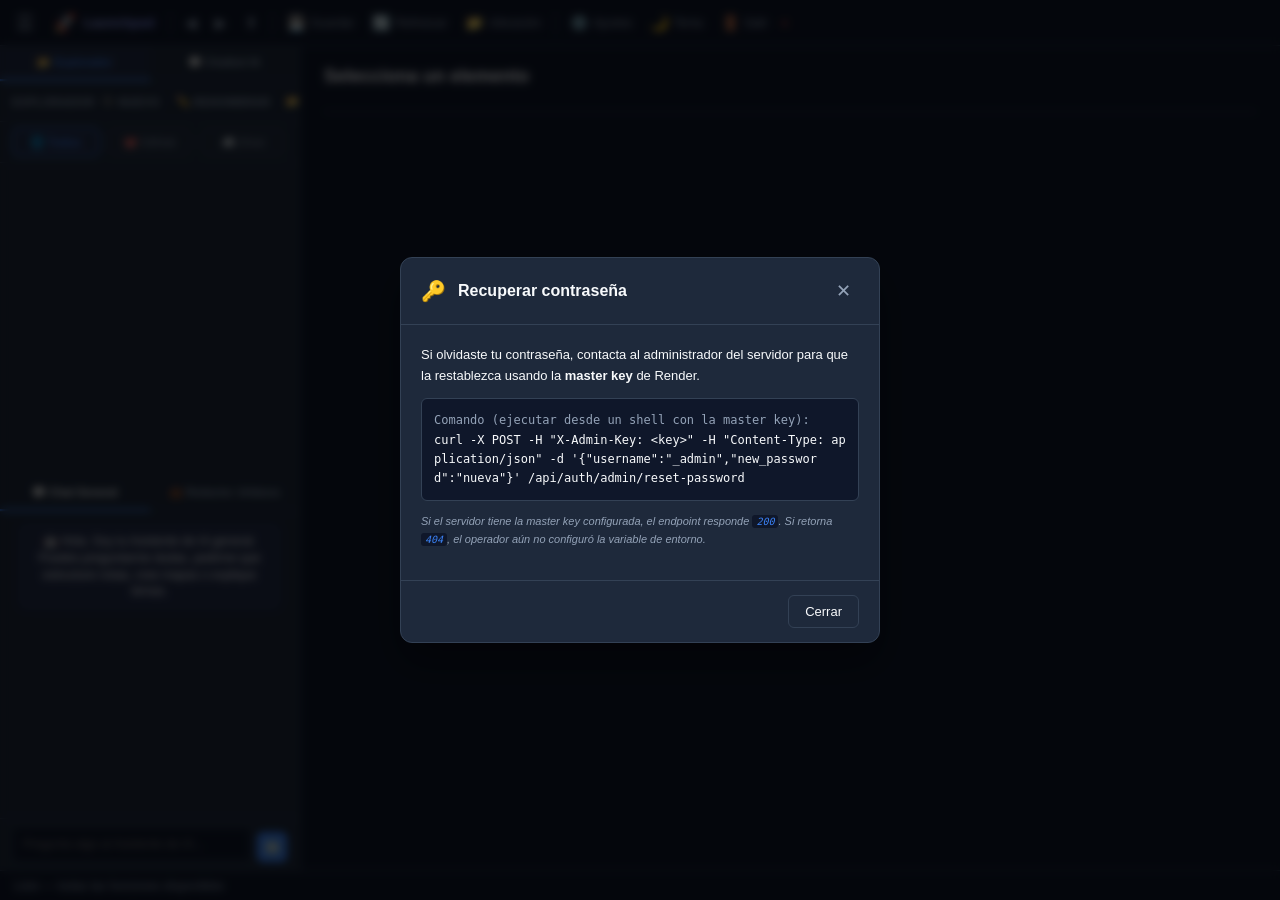
==== commit 3091e655: "feat(auth): master-key password recovery + redesigned login UI Backend: - New POST /api/auth/admin/r" ====
--- a/index.html
+++ b/index.html
@@ -7,7 +7,8 @@
   <link rel="icon" type="image/svg+xml" href="data:image/svg+xml,%3Csvg xmlns='http://www.w3.org/2000/svg' viewBox='0 0 128 128'%3E%3Cdefs%3E%3ClinearGradient id='gradient' x1='0%25' y1='0%25' x2='100%25' y2='100%25'%3E%3Cstop offset='0%25' stop-color='%23818cf8'/%3E%3Cstop offset='100%25' stop-color='%234f46e5'/%3E%3C/linearGradient%3E%3C/defs%3E%3Crect width='128' height='128' rx='32' fill='url(%23gradient)'/%3E%3Cpath d='M40,30 L88,30 M40,50 L88,50 M40,70 L70,70' stroke='white' stroke-width='8' stroke-linecap='round' opacity='0.4'/%3E%3Cpath d='M75,100 L95,80 L85,60 Z' fill='%2338bdf8'/%3E%3Cpath d='M95,80 L105,70 C110,65 110,55 105,50 C100,45 90,45 85,50 L75,60' stroke='%2338bdf8' stroke-width='8' stroke-linecap='round' stroke-linejoin='round' fill='none'/%3E%3Ccircle cx='92' cy='36' r='12' fill='%23fbbf24'/%3E%3C/svg%3E" />
   <link rel="stylesheet" href="assets/editor/lib/toastui-editor.css">
   <link rel="stylesheet" href="assets/editor/lib/github.min.css">
-  <link rel="stylesheet" href="ui.css?v=2">
+  <link rel="stylesheet" href="ui.css?v=0dc9bc2">
+  <meta name="x-build-sha" content="0dc9bc2">
 </head>
 <body>
   <div id="app">
@@ -733,14 +734,14 @@
     </div>
   </div>
 
-  <script src="api_bridge.js?v=a1c208f"></script>
-  <script src="assets/editor/lib/toastui-editor.js?v=a1c208f"></script>
-  <script src="assets/editor/lib/highlight.min.js?v=a1c208f"></script>
-  <script src="assets/editor/lib/mermaid.min.js?v=a1c208f"></script>
-  <script src="assets/editor/lib/pdf.min.js?v=a1c208f"></script>
+  <script src="api_bridge.js?v=0dc9bc2"></script>
+  <script src="assets/editor/lib/toastui-editor.js?v=0dc9bc2"></script>
+  <script src="assets/editor/lib/highlight.min.js?v=0dc9bc2"></script>
+  <script src="assets/editor/lib/mermaid.min.js?v=0dc9bc2"></script>
+  <script src="assets/editor/lib/pdf.min.js?v=0dc9bc2"></script>
   <script src="https://cdn.jsdelivr.net/npm/mammoth@1.6.0/mammoth.browser.min.js"></script>
   <script src="https://cdn.jsdelivr.net/npm/html-docx-js@0.3.1/dist/html-docx.js"></script>
-  <script src="ui.js?v=a1c208f"></script>
+  <script src="ui.js?v=0dc9bc2"></script>
   
   <!-- ═══ LOGIN OVERLAY ════════════════════════════════════════════════ -->
   <div id="login-overlay">
@@ -749,38 +750,57 @@
       <!-- App branding -->
       <div class="login-brand">
         <div class="login-brand-icon">📒</div>
-        <span class="login-brand-name">Launchpad</span>
+        <div class="login-brand-text">
+          <span class="login-brand-name">Launchpad</span>
+          <span class="login-brand-tagline">Tus notas, en un solo lugar</span>
+        </div>
       </div>
 
       <!-- Phase 1: User card selector -->
       <div id="login-phase-users" class="login-phase">
         <p class="login-phase-label">¿Quién eres?</p>
         <div id="login-users-grid" class="login-users-grid"></div>
+        <button id="login-forgot-btn" class="login-link-btn" onclick="showPasswordResetModal()"
+                style="display:none">
+          ¿Olvidaste tu contraseña?
+        </button>
       </div>
 
       <!-- Phase 2: Password entry -->
       <div id="login-phase-password" class="login-phase" style="display:none">
-        <button class="login-back-btn" onclick="loginGoBack()">← Volver</button>
+        <button class="login-back-btn" onclick="loginGoBack()">
+          <span class="login-back-icon">←</span> Volver
+        </button>
         <div id="login-selected-user" class="login-selected-user">
           <div id="login-sel-avatar" class="login-sel-avatar"></div>
-          <div>
+          <div class="login-sel-text">
             <div id="login-sel-name" class="login-sel-name"></div>
             <div id="login-sel-role" class="login-sel-role"></div>
           </div>
         </div>
-        <input type="password" id="login-password-input"
-               placeholder="Contraseña…"
-               class="login-input"
-               autocomplete="current-password"
-               onkeydown="if(event.key==='Enter') submitLogin()" />
+        <div class="login-input-wrap">
+          <input type="password" id="login-password-input"
+                 placeholder="Contraseña…"
+                 class="login-input"
+                 autocomplete="current-password"
+                 onkeydown="if(event.key==='Enter') submitLogin()" />
+          <button type="button" class="login-input-toggle"
+                  onclick="togglePasswordVisibility('login-password-input', this)"
+                  aria-label="Mostrar contraseña">👁</button>
+        </div>
         <label class="login-remember-row">
           <input type="checkbox" id="login-remember-me" />
           <span class="login-remember-label">Mantener sesión iniciada</span>
         </label>
-        <button class="login-btn-primary" onclick="submitLogin()">
-          <span>Entrar</span><span class="login-btn-arrow">→</span>
+        <button class="login-btn-primary" id="login-submit-btn" onclick="submitLogin()">
+          <span class="login-btn-label">Entrar</span>
+          <span class="login-btn-arrow">→</span>
+          <span class="login-btn-spinner" style="display:none">⏳</span>
         </button>
-        <div id="login-error" class="login-error"></div>
+        <button class="login-link-btn" onclick="showPasswordResetModal()">
+          ¿Olvidaste tu contraseña?
+        </button>
+        <div id="login-error" class="login-error" role="alert"></div>
       </div>
 
       <!-- Phase 3: First-time setup (admin account creation) -->
@@ -791,19 +811,55 @@
                class="login-input"
                autocomplete="username"
                onkeydown="if(event.key==='Enter') document.getElementById('setup-password-input').focus()" />
-        <input type="password" id="setup-password-input"
-               placeholder="Contraseña (mín. 4 caracteres)…"
-               class="login-input"
-               autocomplete="new-password"
-               onkeydown="if(event.key==='Enter') submitSetup()" />
-        <button class="login-btn-primary" onclick="submitSetup()">
-          <span>Crear cuenta</span><span class="login-btn-arrow">→</span>
+        <div class="login-input-wrap">
+          <input type="password" id="setup-password-input"
+                 placeholder="Contraseña (mín. 4 caracteres)…"
+                 class="login-input"
+                 autocomplete="new-password"
+                 onkeydown="if(event.key==='Enter') submitSetup()" />
+          <button type="button" class="login-input-toggle"
+                  onclick="togglePasswordVisibility('setup-password-input', this)"
+                  aria-label="Mostrar contraseña">👁</button>
+        </div>
+        <button class="login-btn-primary" id="setup-submit-btn" onclick="submitSetup()">
+          <span class="login-btn-label">Crear cuenta</span>
+          <span class="login-btn-arrow">→</span>
+          <span class="login-btn-spinner" style="display:none">⏳</span>
         </button>
-        <div id="setup-error" class="login-error"></div>
-      </div>
-
+        <div id="setup-error" class="login-error" role="alert"></div>
+      </div>
+
+      <!-- Build info -->
+      <div class="login-build-info" id="login-build-info"></div>
     </div>
   </div>
+
+  <!-- Password Reset Modal -->
+  <div id="password-reset-modal" class="login-modal-overlay" style="display:none">
+    <div class="login-modal">
+      <div class="login-modal-header">
+        <span class="login-modal-icon">🔑</span>
+        <h3>Recuperar contraseña</h3>
+        <button class="login-modal-close" onclick="closePasswordResetModal()">✕</button>
+      </div>
+      <div class="login-modal-body">
+        <p>Si olvidaste tu contraseña, contacta al administrador del servidor para que la restablezca usando la <strong>master key</strong> de Render.</p>
+        <p class="login-modal-hint">
+          Comando (ejecutar desde un shell con la master key):<br>
+          <code>curl -X POST -H "X-Admin-Key: &lt;key&gt;" -H "Content-Type: application/json" -d '{"username":"_admin","new_password":"nueva"}' <span id="modal-server-url"></span>/api/auth/admin/reset-password</code>
+        </p>
+        <p class="login-modal-footer-note">
+          Si el servidor tiene la master key configurada, el endpoint responde <code>200</code>. Si retorna <code>404</code>, el operador aún no configuró la variable de entorno.
+        </p>
+      </div>
+      <div class="login-modal-footer">
+        <button class="login-btn-secondary" onclick="closePasswordResetModal()">Cerrar</button>
+      </div>
+    </div>
+  </div>
+
+  <!-- Toast container (global) -->
+  <div id="toast-container" class="toast-container" aria-live="polite"></div>
 
 </body>
 </html>
--- a/ui.css
+++ b/ui.css
@@ -2272,134 +2272,266 @@
 }
 
 /* Login Overlay and Login Box Styles */
+/* ═══════════════════════════════════════════════════════════
+   LOGIN OVERLAY — Multi-User Card Selector
+   ═══════════════════════════════════════════════════════════ */
 #login-overlay {
   display: none;
   position: fixed;
-  top: 0;
-  left: 0;
-  width: 100vw;
-  height: 100vh;
-  background: rgba(8, 11, 19, 0.65);
-  backdrop-filter: blur(16px) saturate(180%);
-  -webkit-backdrop-filter: blur(16px) saturate(180%);
+  inset: 0;
+  background: radial-gradient(ellipse at 60% 40%, rgba(99,102,241,0.12) 0%, rgba(8,11,19,0.85) 60%);
+  backdrop-filter: blur(18px) saturate(160%);
+  -webkit-backdrop-filter: blur(18px) saturate(160%);
   z-index: 9999999;
   align-items: center;
   justify-content: center;
   font-family: 'Outfit', -apple-system, sans-serif;
-  color: var(--text);
-}
-.login-box {
-  background: rgba(28, 35, 51, 0.75);
-  border: 1px solid rgba(255, 255, 255, 0.08);
-  box-shadow: 0 20px 25px -5px rgba(0, 0, 0, 0.5), inset 0 1px 1px rgba(255, 255, 255, 0.15);
-  border-radius: 16px;
+}
+
+.login-container {
+  background: rgba(18, 24, 38, 0.82);
+  border: 1px solid rgba(255,255,255,0.08);
+  border-radius: 20px;
+  padding: 36px 32px 28px;
   width: 100%;
-  max-width: 400px;
-  padding: 32px;
+  max-width: 420px;
+  display: flex;
+  flex-direction: column;
+  gap: 20px;
+  box-shadow: 0 32px 64px rgba(0,0,0,0.6), inset 0 1px 0 rgba(255,255,255,0.1);
+  animation: loginSlideIn 0.35s cubic-bezier(0.22,1,0.36,1);
+}
+@keyframes loginSlideIn {
+  from { opacity: 0; transform: translateY(20px) scale(0.97); }
+  to   { opacity: 1; transform: translateY(0) scale(1); }
+}
+
+/* Branding */
+.login-brand {
+  display: flex;
+  align-items: center;
+  gap: 10px;
+  margin-bottom: 4px;
+}
+.login-brand-icon {
+  font-size: 28px;
+  filter: drop-shadow(0 0 10px rgba(99,102,241,0.5));
+}
+.login-brand-name {
+  font-size: 20px;
+  font-weight: 700;
+  letter-spacing: -0.5px;
+  background: linear-gradient(135deg, #a5b4fc, #6366f1);
+  -webkit-background-clip: text;
+  -webkit-text-fill-color: transparent;
+  background-clip: text;
+}
+
+/* Phase label */
+.login-phase-label {
+  font-size: 13px;
+  color: rgba(255,255,255,0.45);
+  margin: 0 0 4px;
+  letter-spacing: 0.02em;
+}
+
+/* User cards grid */
+.login-users-grid {
+  display: grid;
+  grid-template-columns: repeat(auto-fill, minmax(110px, 1fr));
+  gap: 12px;
+}
+.login-user-card {
+  background: rgba(255,255,255,0.04);
+  border: 1px solid rgba(255,255,255,0.07);
+  border-radius: 14px;
+  padding: 18px 12px 14px;
+  cursor: pointer;
+  display: flex;
+  flex-direction: column;
+  align-items: center;
+  gap: 10px;
+  transition: background 0.18s, border-color 0.18s, transform 0.18s, box-shadow 0.18s;
+  position: relative;
+  user-select: none;
+}
+.login-user-card:hover {
+  background: rgba(99,102,241,0.14);
+  border-color: rgba(99,102,241,0.38);
+  transform: translateY(-3px);
+  box-shadow: 0 8px 28px rgba(99,102,241,0.22);
+}
+.login-user-card:active {
+  transform: translateY(0);
+}
+.login-user-avatar {
+  width: 54px;
+  height: 54px;
+  border-radius: 50%;
+  display: flex;
+  align-items: center;
+  justify-content: center;
+  font-size: 22px;
+  font-weight: 800;
+  color: #fff;
+  flex-shrink: 0;
+  letter-spacing: -1px;
+}
+.login-user-card-name {
+  font-size: 13px;
+  font-weight: 600;
+  color: rgba(255,255,255,0.9);
   text-align: center;
-  display: flex;
-  flex-direction: column;
-  gap: 18px;
-  box-sizing: border-box;
-}
-.login-box .lock-icon {
-  font-size: 44px;
-  margin-bottom: 4px;
-  color: var(--accent, #6366f1);
-  filter: drop-shadow(0 0 12px rgba(99, 102, 241, 0.4));
-  animation: float-lock 3s ease-in-out infinite;
-}
-@keyframes float-lock {
-  0% { transform: translateY(0px); }
-  50% { transform: translateY(-6px); }
-  100% { transform: translateY(0px); }
-}
-.login-box h2 {
-  font-size: 22px;
-  font-weight: 600;
-  color: #ffffff;
-  margin: 0;
-  letter-spacing: -0.5px;
-}
-.login-box p {
-  font-size: 13.5px;
-  color: var(--text-muted, #9ca3af);
-  margin: 0;
-  line-height: 1.5;
-}
-.login-box input[type="text"],
-.login-box input[type="password"] {
+  max-width: 90px;
+  overflow: hidden;
+  text-overflow: ellipsis;
+  white-space: nowrap;
+}
+.login-user-card-role {
+  position: absolute;
+  top: 8px;
+  right: 8px;
+  background: linear-gradient(135deg,#f59e0b,#d97706);
+  color: #1a0a00;
+  font-size: 8px;
+  font-weight: 800;
+  padding: 1px 5px;
+  border-radius: 3px;
+  letter-spacing: 0.07em;
+  text-transform: uppercase;
+}
+
+/* Phase 2 — selected user + password */
+.login-back-btn {
+  background: transparent;
+  border: none;
+  color: rgba(255,255,255,0.45);
+  font-size: 13px;
+  cursor: pointer;
+  padding: 0;
+  align-self: flex-start;
+  transition: color 0.15s;
+  font-family: inherit;
+}
+.login-back-btn:hover { color: rgba(255,255,255,0.85); }
+
+.login-selected-user {
+  display: flex;
+  align-items: center;
+  gap: 14px;
+  padding: 12px 16px;
+  background: rgba(255,255,255,0.04);
+  border: 1px solid rgba(255,255,255,0.07);
+  border-radius: 12px;
+}
+.login-sel-avatar {
+  width: 42px;
+  height: 42px;
+  border-radius: 50%;
+  display: flex;
+  align-items: center;
+  justify-content: center;
+  font-size: 18px;
+  font-weight: 800;
+  color: #fff;
+  flex-shrink: 0;
+}
+.login-sel-name {
+  font-size: 15px;
+  font-weight: 700;
+  color: #fff;
+}
+.login-sel-role {
+  font-size: 10px;
+  font-weight: 700;
+  color: #f59e0b;
+  text-transform: uppercase;
+  letter-spacing: 0.06em;
+  margin-top: 1px;
+}
+
+/* Shared input */
+.login-input {
   width: 100%;
-  padding: 11px 15px;
+  padding: 11px 14px;
   border-radius: 10px;
-  border: 1px solid rgba(255, 255, 255, 0.08);
-  background: rgba(0, 0, 0, 0.35);
-  color: #ffffff;
+  border: 1px solid rgba(255,255,255,0.09);
+  background: rgba(0,0,0,0.35);
+  color: #fff;
   font-size: 14px;
   outline: none;
   box-sizing: border-box;
-  transition: all 0.2s ease;
-}
-.login-box input[type="text"]::placeholder,
-.login-box input[type="password"]::placeholder {
-  color: rgba(255, 255, 255, 0.4);
-}
-.login-box input[type="text"]:focus,
-.login-box input[type="password"]:focus {
-  border-color: var(--accent, #6366f1);
-  background: rgba(0, 0, 0, 0.5);
-  box-shadow: 0 0 0 3px rgba(99, 102, 241, 0.25);
-}
-.login-box button {
+  transition: border-color 0.2s, box-shadow 0.2s;
+  font-family: inherit;
+}
+.login-input::placeholder { color: rgba(255,255,255,0.35); }
+.login-input:focus {
+  border-color: #6366f1;
+  box-shadow: 0 0 0 3px rgba(99,102,241,0.22);
+  background: rgba(0,0,0,0.45);
+}
+
+/* Remember row */
+.login-remember-row {
+  display: flex;
+  align-items: center;
+  gap: 8px;
+  cursor: pointer;
+}
+.login-remember-label {
+  font-size: 12.5px;
+  color: rgba(255,255,255,0.5);
+  user-select: none;
+}
+.login-remember-row input[type="checkbox"] {
+  accent-color: #6366f1;
+  width: 15px;
+  height: 15px;
+  cursor: pointer;
+}
+
+/* Primary button */
+.login-btn-primary {
   width: 100%;
-  padding: 11px;
+  padding: 12px;
   border-radius: 10px;
   border: none;
   background: linear-gradient(135deg, #818cf8 0%, #4f46e5 100%);
-  color: #ffffff;
+  color: #fff;
   font-size: 14px;
-  font-weight: 600;
+  font-weight: 700;
   cursor: pointer;
-  box-shadow: 0 4px 12px rgba(79, 70, 229, 0.3);
+  display: flex;
+  align-items: center;
+  justify-content: center;
+  gap: 8px;
+  box-shadow: 0 4px 14px rgba(79,70,229,0.35);
   transition: all 0.2s ease;
-}
-.login-box button:hover {
-  background: linear-gradient(135deg, #93c5fd 0%, #6366f1 100%);
-  box-shadow: 0 6px 16px rgba(79, 70, 229, 0.4);
+  font-family: inherit;
+  letter-spacing: 0.01em;
+}
+.login-btn-primary:hover {
+  background: linear-gradient(135deg, #93c5fd, #6366f1);
+  box-shadow: 0 6px 20px rgba(79,70,229,0.45);
   transform: translateY(-1px);
 }
-.login-box button:active {
-  transform: translateY(1px);
-}
-.login-box .error-msg {
-  color: #ef4444;
+.login-btn-primary:active { transform: translateY(0); }
+.login-btn-arrow { font-size: 16px; }
+
+/* Error */
+.login-error {
+  color: #f87171;
   font-size: 12.5px;
-  margin-top: 4px;
   font-weight: 500;
-  min-height: 18px;
-  display: flex;
-  align-items: center;
-  justify-content: center;
-  gap: 4px;
-}
-.login-box .checkbox-container {
-  display: flex;
-  align-items: center;
-  gap: 8px;
-  font-size: 12.5px;
-  color: var(--text-muted, #9ca3af);
-  margin-top: 4px;
-  user-select: none;
-  text-align: left;
-}
-.login-box .checkbox-container input[type="checkbox"] {
-  accent-color: var(--accent, #6366f1);
-  width: 15px;
-  height: 15px;
-  cursor: pointer;
-}
-.login-box .checkbox-container label {
-  cursor: pointer;
+  min-height: 16px;
+  text-align: center;
+}
+
+/* Phase */
+.login-phase {
+  display: flex;
+  flex-direction: column;
+  gap: 14px;
 }
 
 /* Modal form inputs, select and textarea adaptability overrides */
@@ -2653,3 +2785,482 @@
   }
 }
 
+
+/* ============================================
+   LOGIN OVERLAY REDESIGN (Phase 3)
+   ============================================ */
+
+/* Brand block: icon + name + tagline */
+.login-brand {
+  display: flex !important;
+  align-items: center !important;
+  gap: 14px !important;
+  margin-bottom: 24px !important;
+  padding-bottom: 18px !important;
+  border-bottom: 1px solid var(--border) !important;
+}
+.login-brand-text {
+  display: flex !important;
+  flex-direction: column !important;
+  gap: 2px !important;
+}
+.login-brand-name {
+  font-size: 22px !important;
+  font-weight: 700 !important;
+  letter-spacing: -0.5px !important;
+}
+.login-brand-tagline {
+  font-size: 11px !important;
+  color: var(--text-muted) !important;
+  letter-spacing: 0.4px !important;
+  text-transform: uppercase !important;
+  font-weight: 500 !important;
+}
+
+/* Phase label */
+.login-phase-label {
+  font-size: 13px !important;
+  color: var(--text-muted) !important;
+  margin-bottom: 14px !important;
+  text-align: center !important;
+  font-weight: 500 !important;
+}
+
+/* User card grid: more breathing room */
+.login-users-grid {
+  display: grid !important;
+  grid-template-columns: 1fr !important;
+  gap: 10px !important;
+  max-height: 50vh !important;
+  overflow-y: auto !important;
+  padding: 4px !important;
+}
+
+/* User card: stronger borders, hover, focus */
+.login-user-card {
+  display: flex !important;
+  align-items: center !important;
+  gap: 14px !important;
+  padding: 14px 16px !important;
+  background: var(--bg-card) !important;
+  border: 1px solid var(--border) !important;
+  border-radius: 10px !important;
+  cursor: pointer !important;
+  transition: all 0.15s ease !important;
+  text-align: left !important;
+  width: 100% !important;
+  color: var(--text) !important;
+  font-family: inherit !important;
+  font-size: 13px !important;
+  position: relative !important;
+  overflow: hidden !important;
+}
+.login-user-card::before {
+  content: '' !important;
+  position: absolute !important;
+  inset: 0 !important;
+  background: linear-gradient(135deg, rgba(99, 102, 241, 0.08), transparent) !important;
+  opacity: 0 !important;
+  transition: opacity 0.15s ease !important;
+  pointer-events: none !important;
+}
+.login-user-card:hover {
+  border-color: var(--accent) !important;
+  transform: translateY(-1px) !important;
+  box-shadow: 0 4px 12px rgba(0, 0, 0, 0.15) !important;
+}
+.login-user-card:hover::before {
+  opacity: 1 !important;
+}
+.login-user-card:focus-visible {
+  outline: 2px solid var(--accent) !important;
+  outline-offset: 2px !important;
+}
+.login-user-card:active {
+  transform: translateY(0) !important;
+}
+
+/* Avatar: bigger, gradient */
+.login-user-avatar {
+  width: 44px !important;
+  height: 44px !important;
+  border-radius: 50% !important;
+  display: flex !important;
+  align-items: center !important;
+  justify-content: center !important;
+  font-weight: 700 !important;
+  font-size: 16px !important;
+  color: white !important;
+  background: linear-gradient(135deg, #818cf8, #6366f1) !important;
+  flex-shrink: 0 !important;
+  text-transform: uppercase !important;
+  box-shadow: 0 2px 6px rgba(99, 102, 241, 0.3) !important;
+}
+
+/* Card text */
+.login-user-card-text {
+  display: flex !important;
+  flex-direction: column !important;
+  gap: 2px !important;
+  flex: 1 !important;
+  min-width: 0 !important;
+}
+.login-user-card-name {
+  font-weight: 600 !important;
+  font-size: 14px !important;
+  color: var(--text) !important;
+  white-space: nowrap !important;
+  overflow: hidden !important;
+  text-overflow: ellipsis !important;
+}
+.login-user-card-role {
+  font-size: 11px !important;
+  color: var(--text-muted) !important;
+  display: flex !important;
+  align-items: center !important;
+  gap: 4px !important;
+}
+.login-user-card-role .admin-badge {
+  background: linear-gradient(135deg, #f59e0b, #d97706) !important;
+  color: #1a0a00 !important;
+  font-size: 10px !important;
+  font-weight: 700 !important;
+  padding: 1px 6px !important;
+  border-radius: 3px !important;
+  letter-spacing: 0.05em !important;
+  text-transform: uppercase !important;
+}
+
+/* Password input with toggle */
+.login-input-wrap {
+  position: relative !important;
+  width: 100% !important;
+  display: flex !important;
+  align-items: center !important;
+}
+.login-input-wrap .login-input {
+  width: 100% !important;
+  padding-right: 44px !important;
+}
+.login-input-toggle {
+  position: absolute !important;
+  right: 8px !important;
+  background: transparent !important;
+  border: none !important;
+  color: var(--text-muted) !important;
+  cursor: pointer !important;
+  padding: 4px 8px !important;
+  font-size: 14px !important;
+  border-radius: 4px !important;
+  transition: color 0.15s ease, background 0.15s ease !important;
+}
+.login-input-toggle:hover {
+  color: var(--text) !important;
+  background: var(--hover) !important;
+}
+
+/* Link button (forgot password, etc.) */
+.login-link-btn {
+  background: transparent !important;
+  border: none !important;
+  color: var(--accent) !important;
+  font-size: 12px !important;
+  cursor: pointer !important;
+  padding: 8px 4px !important;
+  text-decoration: none !important;
+  font-family: inherit !important;
+  font-weight: 500 !important;
+  transition: opacity 0.15s ease !important;
+  display: block !important;
+  margin: 8px auto 0 !important;
+}
+.login-link-btn:hover {
+  opacity: 0.8 !important;
+  text-decoration: underline !important;
+}
+
+/* Primary button with spinner */
+.login-btn-primary {
+  display: flex !important;
+  align-items: center !important;
+  justify-content: center !important;
+  gap: 8px !important;
+  position: relative !important;
+}
+.login-btn-primary[disabled] {
+  opacity: 0.6 !important;
+  cursor: not-allowed !important;
+}
+.login-btn-spinner {
+  display: inline-block !important;
+  animation: login-spin 1s linear infinite !important;
+}
+@keyframes login-spin {
+  from { transform: rotate(0deg); }
+  to { transform: rotate(360deg); }
+}
+
+/* Error message */
+.login-error {
+  color: #ef4444 !important;
+  font-size: 12px !important;
+  text-align: center !important;
+  margin-top: 8px !important;
+  min-height: 1em !important;
+}
+
+/* Selected user header in phase 2 */
+.login-selected-user {
+  display: flex !important;
+  align-items: center !important;
+  gap: 12px !important;
+  padding: 12px 14px !important;
+  background: var(--bg-card) !important;
+  border: 1px solid var(--border) !important;
+  border-radius: 8px !important;
+  margin-bottom: 16px !important;
+}
+.login-sel-text {
+  display: flex !important;
+  flex-direction: column !important;
+  gap: 2px !important;
+}
+.login-sel-avatar {
+  width: 40px !important;
+  height: 40px !important;
+  border-radius: 50% !important;
+  display: flex !important;
+  align-items: center !important;
+  justify-content: center !important;
+  font-weight: 700 !important;
+  font-size: 14px !important;
+  color: white !important;
+  background: linear-gradient(135deg, #818cf8, #6366f1) !important;
+  flex-shrink: 0 !important;
+  text-transform: uppercase !important;
+}
+.login-sel-name {
+  font-weight: 600 !important;
+  font-size: 14px !important;
+  color: var(--text) !important;
+}
+.login-sel-role {
+  font-size: 11px !important;
+  color: var(--text-muted) !important;
+}
+
+/* Back button */
+.login-back-btn {
+  background: transparent !important;
+  border: none !important;
+  color: var(--text-muted) !important;
+  cursor: pointer !important;
+  font-size: 12px !important;
+  padding: 4px 0 !important;
+  margin-bottom: 12px !important;
+  display: flex !important;
+  align-items: center !important;
+  gap: 6px !important;
+  font-family: inherit !important;
+  font-weight: 500 !important;
+  transition: color 0.15s ease !important;
+}
+.login-back-btn:hover {
+  color: var(--text) !important;
+}
+.login-back-icon {
+  font-size: 14px !important;
+}
+
+/* Build info footer */
+.login-build-info {
+  position: absolute !important;
+  bottom: 12px !important;
+  left: 50% !important;
+  transform: translateX(-50%) !important;
+  font-size: 10px !important;
+  color: var(--text-muted) !important;
+  opacity: 0.5 !important;
+  font-family: monospace !important;
+  letter-spacing: 0.4px !important;
+  pointer-events: none !important;
+  user-select: none !important;
+}
+
+/* ============================================
+   Password reset modal
+   ============================================ */
+.login-modal-overlay {
+  position: fixed !important;
+  inset: 0 !important;
+  background: rgba(0, 0, 0, 0.7) !important;
+  backdrop-filter: blur(4px) !important;
+  -webkit-backdrop-filter: blur(4px) !important;
+  z-index: 10000 !important;
+  display: flex !important;
+  align-items: center !important;
+  justify-content: center !important;
+  padding: 20px !important;
+  animation: login-modal-fade 0.15s ease !important;
+}
+@keyframes login-modal-fade {
+  from { opacity: 0; }
+  to { opacity: 1; }
+}
+.login-modal {
+  background: var(--bg-card) !important;
+  border: 1px solid var(--border) !important;
+  border-radius: 12px !important;
+  max-width: 480px !important;
+  width: 100% !important;
+  box-shadow: 0 20px 40px rgba(0, 0, 0, 0.4) !important;
+  animation: login-modal-rise 0.2s ease !important;
+  display: flex !important;
+  flex-direction: column !important;
+  max-height: 85vh !important;
+}
+@keyframes login-modal-rise {
+  from { transform: translateY(20px); opacity: 0; }
+  to { transform: translateY(0); opacity: 1; }
+}
+.login-modal-header {
+  display: flex !important;
+  align-items: center !important;
+  gap: 12px !important;
+  padding: 18px 20px !important;
+  border-bottom: 1px solid var(--border) !important;
+}
+.login-modal-header h3 {
+  margin: 0 !important;
+  font-size: 16px !important;
+  font-weight: 600 !important;
+  color: var(--text) !important;
+  flex: 1 !important;
+}
+.login-modal-icon {
+  font-size: 20px !important;
+}
+.login-modal-close {
+  background: transparent !important;
+  border: none !important;
+  color: var(--text-muted) !important;
+  cursor: pointer !important;
+  font-size: 18px !important;
+  padding: 4px 8px !important;
+  border-radius: 4px !important;
+  font-family: inherit !important;
+  transition: color 0.15s ease, background 0.15s ease !important;
+}
+.login-modal-close:hover {
+  color: var(--text) !important;
+  background: var(--hover) !important;
+}
+.login-modal-body {
+  padding: 20px !important;
+  color: var(--text) !important;
+  font-size: 13px !important;
+  line-height: 1.6 !important;
+  overflow-y: auto !important;
+}
+.login-modal-body p {
+  margin: 0 0 12px !important;
+}
+.login-modal-hint {
+  background: var(--bg) !important;
+  border: 1px solid var(--border) !important;
+  border-radius: 6px !important;
+  padding: 12px !important;
+  font-size: 12px !important;
+  font-family: monospace !important;
+  word-break: break-all !important;
+  color: var(--text-muted) !important;
+}
+.login-modal-hint code {
+  font-family: monospace !important;
+  color: var(--text) !important;
+  background: transparent !important;
+  padding: 0 !important;
+}
+.login-modal-footer-note {
+  font-size: 11px !important;
+  color: var(--text-muted) !important;
+  font-style: italic !important;
+}
+.login-modal-footer-note code {
+  font-family: monospace !important;
+  background: var(--bg) !important;
+  padding: 1px 4px !important;
+  border-radius: 3px !important;
+  font-size: 10px !important;
+  color: var(--accent) !important;
+}
+.login-modal-footer {
+  padding: 14px 20px !important;
+  border-top: 1px solid var(--border) !important;
+  display: flex !important;
+  justify-content: flex-end !important;
+  gap: 8px !important;
+}
+.login-btn-secondary {
+  background: transparent !important;
+  border: 1px solid var(--border) !important;
+  color: var(--text) !important;
+  padding: 8px 16px !important;
+  border-radius: 6px !important;
+  cursor: pointer !important;
+  font-family: inherit !important;
+  font-size: 13px !important;
+  font-weight: 500 !important;
+  transition: background 0.15s ease !important;
+}
+.login-btn-secondary:hover {
+  background: var(--hover) !important;
+}
+
+/* ============================================
+   Toast notifications
+   ============================================ */
+.toast-container {
+  position: fixed !important;
+  top: 20px !important;
+  right: 20px !important;
+  z-index: 9999 !important;
+  display: flex !important;
+  flex-direction: column !important;
+  gap: 10px !important;
+  pointer-events: none !important;
+  max-width: 360px !important;
+}
+.toast {
+  background: var(--bg-card) !important;
+  border: 1px solid var(--border) !important;
+  border-left: 4px solid var(--accent) !important;
+  border-radius: 6px !important;
+  padding: 12px 16px !important;
+  color: var(--text) !important;
+  font-size: 13px !important;
+  box-shadow: 0 8px 16px rgba(0, 0, 0, 0.3) !important;
+  pointer-events: auto !important;
+  animation: toast-in 0.25s ease, toast-out 0.25s ease 4.75s forwards !important;
+  display: flex !important;
+  align-items: center !important;
+  gap: 10px !important;
+}
+.toast.toast-error {
+  border-left-color: #ef4444 !important;
+}
+.toast.toast-success {
+  border-left-color: #22c55e !important;
+}
+.toast-icon {
+  font-size: 16px !important;
+  flex-shrink: 0 !important;
+}
+@keyframes toast-in {
+  from { transform: translateX(120%); opacity: 0; }
+  to { transform: translateX(0); opacity: 1; }
+}
+@keyframes toast-out {
+  from { transform: translateX(0); opacity: 1; }
+  to { transform: translateX(120%); opacity: 0; }
+}
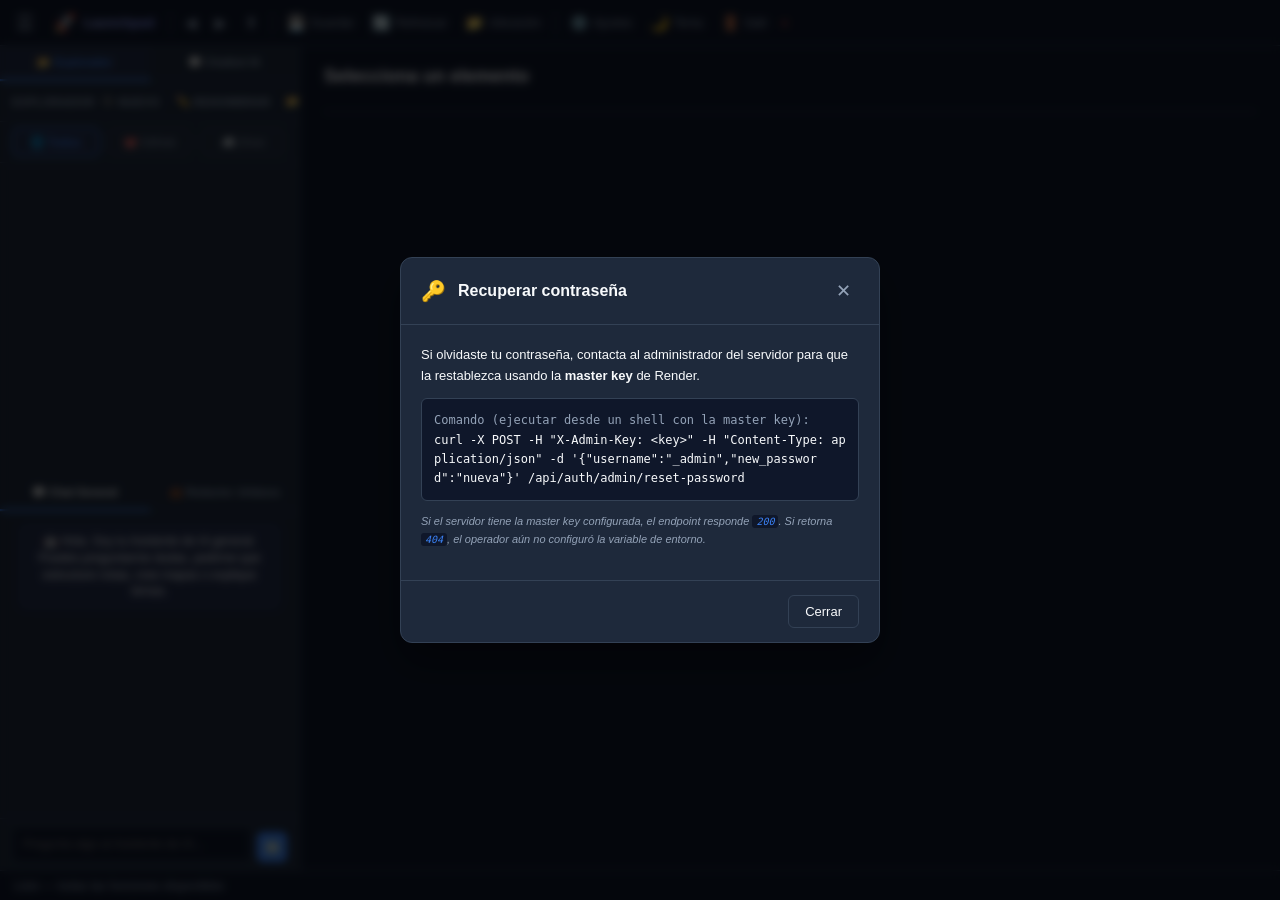
==== commit 68979769: "chore(cache): bump cache-buster to 3659a75 Force browsers to refetch assets after the admin_help fix" ====
--- a/index.html
+++ b/index.html
@@ -7,8 +7,8 @@
   <link rel="icon" type="image/svg+xml" href="data:image/svg+xml,%3Csvg xmlns='http://www.w3.org/2000/svg' viewBox='0 0 128 128'%3E%3Cdefs%3E%3ClinearGradient id='gradient' x1='0%25' y1='0%25' x2='100%25' y2='100%25'%3E%3Cstop offset='0%25' stop-color='%23818cf8'/%3E%3Cstop offset='100%25' stop-color='%234f46e5'/%3E%3C/linearGradient%3E%3C/defs%3E%3Crect width='128' height='128' rx='32' fill='url(%23gradient)'/%3E%3Cpath d='M40,30 L88,30 M40,50 L88,50 M40,70 L70,70' stroke='white' stroke-width='8' stroke-linecap='round' opacity='0.4'/%3E%3Cpath d='M75,100 L95,80 L85,60 Z' fill='%2338bdf8'/%3E%3Cpath d='M95,80 L105,70 C110,65 110,55 105,50 C100,45 90,45 85,50 L75,60' stroke='%2338bdf8' stroke-width='8' stroke-linecap='round' stroke-linejoin='round' fill='none'/%3E%3Ccircle cx='92' cy='36' r='12' fill='%23fbbf24'/%3E%3C/svg%3E" />
   <link rel="stylesheet" href="assets/editor/lib/toastui-editor.css">
   <link rel="stylesheet" href="assets/editor/lib/github.min.css">
-  <link rel="stylesheet" href="ui.css?v=0dc9bc2">
-  <meta name="x-build-sha" content="0dc9bc2">
+  <link rel="stylesheet" href="ui.css?v=3659a75">
+  <meta name="x-build-sha" content="a7d69ef">
 </head>
 <body>
   <div id="app">
@@ -734,14 +734,14 @@
     </div>
   </div>
 
-  <script src="api_bridge.js?v=0dc9bc2"></script>
-  <script src="assets/editor/lib/toastui-editor.js?v=0dc9bc2"></script>
-  <script src="assets/editor/lib/highlight.min.js?v=0dc9bc2"></script>
-  <script src="assets/editor/lib/mermaid.min.js?v=0dc9bc2"></script>
-  <script src="assets/editor/lib/pdf.min.js?v=0dc9bc2"></script>
+  <script src="api_bridge.js?v=3659a75"></script>
+  <script src="assets/editor/lib/toastui-editor.js?v=3659a75"></script>
+  <script src="assets/editor/lib/highlight.min.js?v=3659a75"></script>
+  <script src="assets/editor/lib/mermaid.min.js?v=3659a75"></script>
+  <script src="assets/editor/lib/pdf.min.js?v=3659a75"></script>
   <script src="https://cdn.jsdelivr.net/npm/mammoth@1.6.0/mammoth.browser.min.js"></script>
   <script src="https://cdn.jsdelivr.net/npm/html-docx-js@0.3.1/dist/html-docx.js"></script>
-  <script src="ui.js?v=0dc9bc2"></script>
+  <script src="ui.js?v=3659a75"></script>
   
   <!-- ═══ LOGIN OVERLAY ════════════════════════════════════════════════ -->
   <div id="login-overlay">
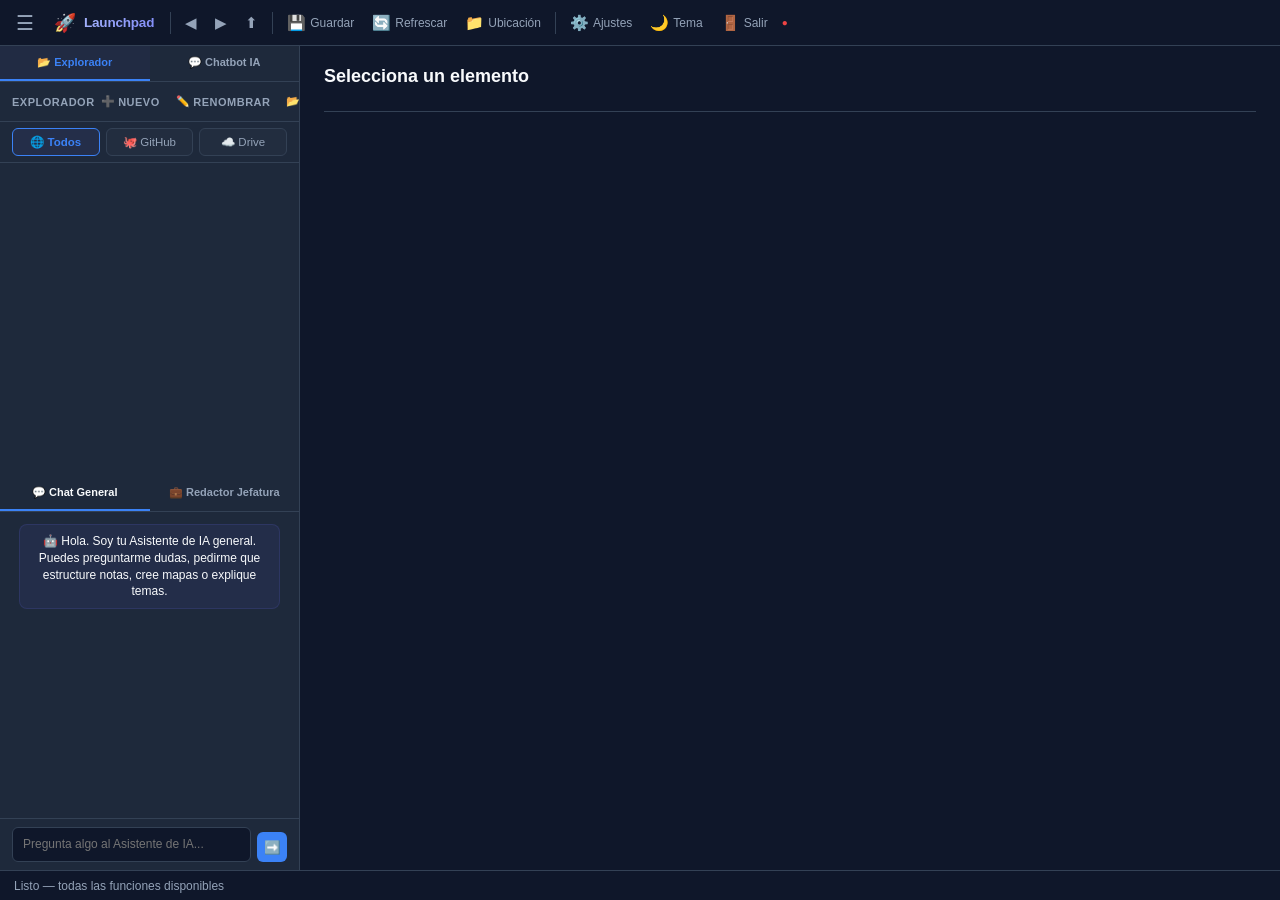
==== commit c5d08a75: "fix(ui): allow password-reset modal to close + CORS-safe 401 + SSE pre-flight Three related fixes th" ====
--- a/index.html
+++ b/index.html
@@ -7,7 +7,7 @@
   <link rel="icon" type="image/svg+xml" href="data:image/svg+xml,%3Csvg xmlns='http://www.w3.org/2000/svg' viewBox='0 0 128 128'%3E%3Cdefs%3E%3ClinearGradient id='gradient' x1='0%25' y1='0%25' x2='100%25' y2='100%25'%3E%3Cstop offset='0%25' stop-color='%23818cf8'/%3E%3Cstop offset='100%25' stop-color='%234f46e5'/%3E%3C/linearGradient%3E%3C/defs%3E%3Crect width='128' height='128' rx='32' fill='url(%23gradient)'/%3E%3Cpath d='M40,30 L88,30 M40,50 L88,50 M40,70 L70,70' stroke='white' stroke-width='8' stroke-linecap='round' opacity='0.4'/%3E%3Cpath d='M75,100 L95,80 L85,60 Z' fill='%2338bdf8'/%3E%3Cpath d='M95,80 L105,70 C110,65 110,55 105,50 C100,45 90,45 85,50 L75,60' stroke='%2338bdf8' stroke-width='8' stroke-linecap='round' stroke-linejoin='round' fill='none'/%3E%3Ccircle cx='92' cy='36' r='12' fill='%23fbbf24'/%3E%3C/svg%3E" />
   <link rel="stylesheet" href="assets/editor/lib/toastui-editor.css">
   <link rel="stylesheet" href="assets/editor/lib/github.min.css">
-  <link rel="stylesheet" href="ui.css?v=3659a75">
+  <link rel="stylesheet" href="ui.css?v=6897976">
   <meta name="x-build-sha" content="a7d69ef">
 </head>
 <body>
@@ -734,14 +734,14 @@
     </div>
   </div>
 
-  <script src="api_bridge.js?v=3659a75"></script>
-  <script src="assets/editor/lib/toastui-editor.js?v=3659a75"></script>
-  <script src="assets/editor/lib/highlight.min.js?v=3659a75"></script>
-  <script src="assets/editor/lib/mermaid.min.js?v=3659a75"></script>
-  <script src="assets/editor/lib/pdf.min.js?v=3659a75"></script>
+  <script src="api_bridge.js?v=6897976"></script>
+  <script src="assets/editor/lib/toastui-editor.js?v=6897976"></script>
+  <script src="assets/editor/lib/highlight.min.js?v=6897976"></script>
+  <script src="assets/editor/lib/mermaid.min.js?v=6897976"></script>
+  <script src="assets/editor/lib/pdf.min.js?v=6897976"></script>
   <script src="https://cdn.jsdelivr.net/npm/mammoth@1.6.0/mammoth.browser.min.js"></script>
   <script src="https://cdn.jsdelivr.net/npm/html-docx-js@0.3.1/dist/html-docx.js"></script>
-  <script src="ui.js?v=3659a75"></script>
+  <script src="ui.js?v=6897976"></script>
   
   <!-- ═══ LOGIN OVERLAY ════════════════════════════════════════════════ -->
   <div id="login-overlay">
--- a/ui.css
+++ b/ui.css
@@ -3091,17 +3091,22 @@
    Password reset modal
    ============================================ */
 .login-modal-overlay {
-  position: fixed !important;
-  inset: 0 !important;
-  background: rgba(0, 0, 0, 0.7) !important;
-  backdrop-filter: blur(4px) !important;
-  -webkit-backdrop-filter: blur(4px) !important;
-  z-index: 10000 !important;
-  display: flex !important;
-  align-items: center !important;
-  justify-content: center !important;
-  padding: 20px !important;
-  animation: login-modal-fade 0.15s ease !important;
+  position: fixed;
+  inset: 0;
+  background: rgba(0, 0, 0, 0.7);
+  backdrop-filter: blur(4px);
+  -webkit-backdrop-filter: blur(4px);
+  z-index: 10000;
+  display: flex;
+  align-items: center;
+  justify-content: center;
+  padding: 20px;
+  animation: login-modal-fade 0.15s ease;
+}
+.login-modal-overlay[hidden],
+.login-modal-overlay[style*="display: none"],
+.login-modal-overlay[style*="display:none"] {
+  display: none !important;
 }
 @keyframes login-modal-fade {
   from { opacity: 0; }
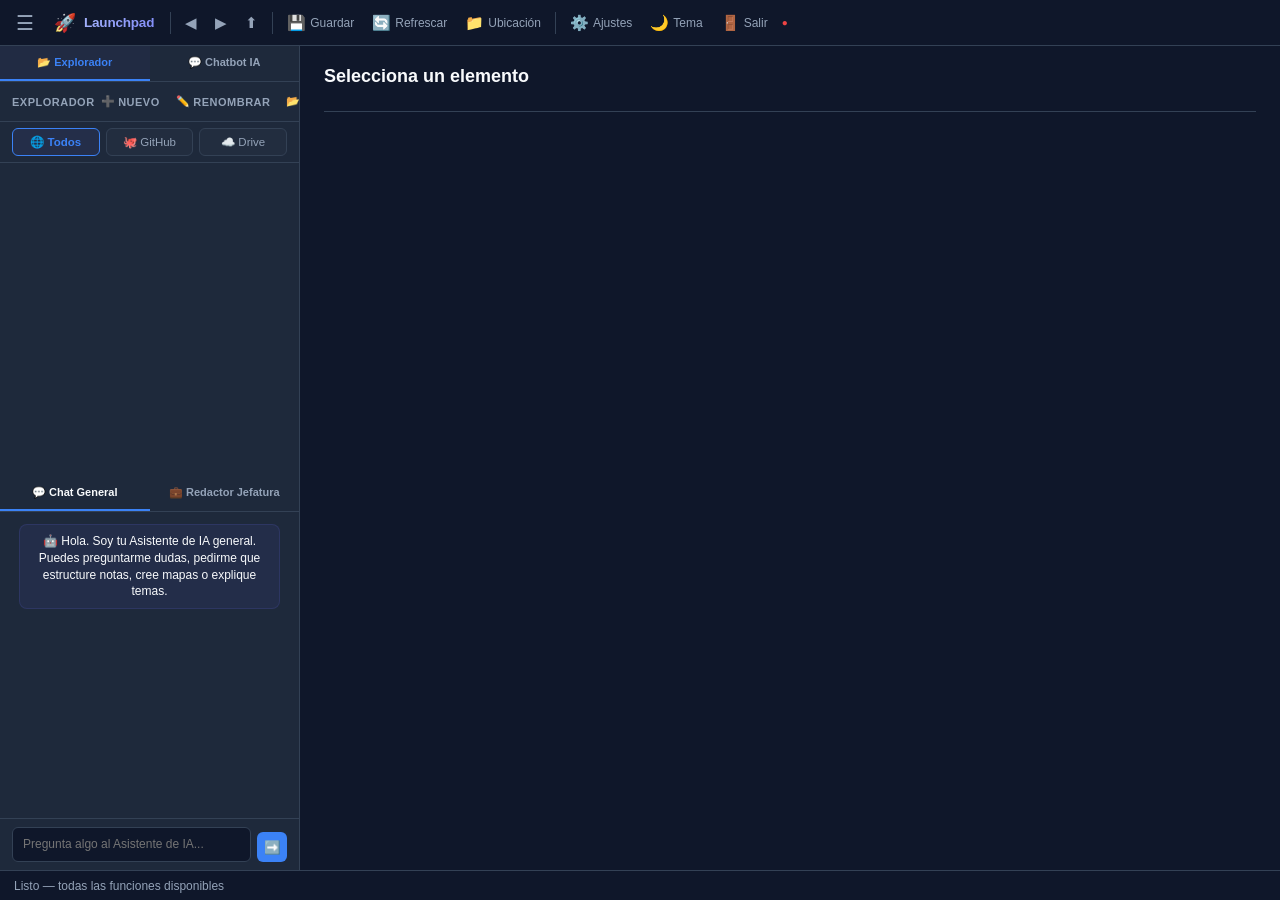
==== commit 0ba5b57d: "chore(cache): bump cache-buster to 6e704b5 (Phase 4 deploy)" ====
--- a/index.html
+++ b/index.html
@@ -7,7 +7,7 @@
   <link rel="icon" type="image/svg+xml" href="data:image/svg+xml,%3Csvg xmlns='http://www.w3.org/2000/svg' viewBox='0 0 128 128'%3E%3Cdefs%3E%3ClinearGradient id='gradient' x1='0%25' y1='0%25' x2='100%25' y2='100%25'%3E%3Cstop offset='0%25' stop-color='%23818cf8'/%3E%3Cstop offset='100%25' stop-color='%234f46e5'/%3E%3C/linearGradient%3E%3C/defs%3E%3Crect width='128' height='128' rx='32' fill='url(%23gradient)'/%3E%3Cpath d='M40,30 L88,30 M40,50 L88,50 M40,70 L70,70' stroke='white' stroke-width='8' stroke-linecap='round' opacity='0.4'/%3E%3Cpath d='M75,100 L95,80 L85,60 Z' fill='%2338bdf8'/%3E%3Cpath d='M95,80 L105,70 C110,65 110,55 105,50 C100,45 90,45 85,50 L75,60' stroke='%2338bdf8' stroke-width='8' stroke-linecap='round' stroke-linejoin='round' fill='none'/%3E%3Ccircle cx='92' cy='36' r='12' fill='%23fbbf24'/%3E%3C/svg%3E" />
   <link rel="stylesheet" href="assets/editor/lib/toastui-editor.css">
   <link rel="stylesheet" href="assets/editor/lib/github.min.css">
-  <link rel="stylesheet" href="ui.css?v=6897976">
+  <link rel="stylesheet" href="ui.css?v=6e704b5">
   <meta name="x-build-sha" content="a7d69ef">
 </head>
 <body>
@@ -734,14 +734,14 @@
     </div>
   </div>
 
-  <script src="api_bridge.js?v=6897976"></script>
-  <script src="assets/editor/lib/toastui-editor.js?v=6897976"></script>
-  <script src="assets/editor/lib/highlight.min.js?v=6897976"></script>
-  <script src="assets/editor/lib/mermaid.min.js?v=6897976"></script>
-  <script src="assets/editor/lib/pdf.min.js?v=6897976"></script>
+  <script src="api_bridge.js?v=6e704b5"></script>
+  <script src="assets/editor/lib/toastui-editor.js?v=6e704b5"></script>
+  <script src="assets/editor/lib/highlight.min.js?v=6e704b5"></script>
+  <script src="assets/editor/lib/mermaid.min.js?v=6e704b5"></script>
+  <script src="assets/editor/lib/pdf.min.js?v=6e704b5"></script>
   <script src="https://cdn.jsdelivr.net/npm/mammoth@1.6.0/mammoth.browser.min.js"></script>
   <script src="https://cdn.jsdelivr.net/npm/html-docx-js@0.3.1/dist/html-docx.js"></script>
-  <script src="ui.js?v=6897976"></script>
+  <script src="ui.js?v=6e704b5"></script>
   
   <!-- ═══ LOGIN OVERLAY ════════════════════════════════════════════════ -->
   <div id="login-overlay">
@@ -760,6 +760,11 @@
       <div id="login-phase-users" class="login-phase">
         <p class="login-phase-label">¿Quién eres?</p>
         <div id="login-users-grid" class="login-users-grid"></div>
+        <button id="login-newuser-card" class="login-user-card login-user-card-new"
+                onclick="enterCreateUserFlow()" type="button">
+          <div class="login-user-avatar login-user-card-new-avatar">＋</div>
+          <div class="login-user-card-name">Nuevo usuario</div>
+        </button>
         <button id="login-forgot-btn" class="login-link-btn" onclick="showPasswordResetModal()"
                 style="display:none">
           ¿Olvidaste tu contraseña?
@@ -829,6 +834,71 @@
         <div id="setup-error" class="login-error" role="alert"></div>
       </div>
 
+      <!-- Phase 4: Create new user (admin-gated) -->
+      <div id="login-phase-create-user" class="login-phase" style="display:none">
+        <button class="login-back-btn" onclick="exitCreateUserFlow()">
+          <span class="login-back-icon">←</span> Volver
+        </button>
+        <p class="login-phase-label">Crear nuevo usuario</p>
+        <p class="login-phase-hint" id="create-user-hint">
+          Inicia sesión como administrador para crear un usuario nuevo.
+        </p>
+
+        <input type="text" id="create-user-admin-name"
+               placeholder="Usuario administrador…"
+               class="login-input"
+               autocomplete="username"
+               onkeydown="if(event.key==='Enter') document.getElementById('create-user-admin-pw').focus()" />
+        <div class="login-input-wrap">
+          <input type="password" id="create-user-admin-pw"
+                 placeholder="Contraseña de administrador…"
+                 class="login-input"
+                 autocomplete="current-password"
+                 onkeydown="if(event.key==='Enter') createUserAuth()" />
+          <button type="button" class="login-input-toggle"
+                  onclick="togglePasswordVisibility('create-user-admin-pw', this)"
+                  aria-label="Mostrar contraseña">👁</button>
+        </div>
+        <button class="login-btn-primary" id="create-user-auth-btn" onclick="createUserAuth()">
+          <span class="login-btn-label">Autenticar como administrador</span>
+          <span class="login-btn-arrow">→</span>
+          <span class="login-btn-spinner" style="display:none">⏳</span>
+        </button>
+
+        <div id="create-user-form" style="display:none; margin-top:18px;">
+          <p class="login-phase-hint" style="margin-bottom:10px;">
+            ✓ Administrador autenticado. Ahora crea la cuenta del nuevo usuario.
+          </p>
+          <input type="text" id="create-user-name"
+                 placeholder="Nuevo usuario (mín. 2 caracteres)…"
+                 class="login-input"
+                 autocomplete="off"
+                 onkeydown="if(event.key==='Enter') document.getElementById('create-user-display').focus()" />
+          <input type="text" id="create-user-display"
+                 placeholder="Nombre a mostrar (opcional)…"
+                 class="login-input"
+                 autocomplete="off"
+                 onkeydown="if(event.key==='Enter') document.getElementById('create-user-pw').focus()" />
+          <div class="login-input-wrap">
+            <input type="password" id="create-user-pw"
+                   placeholder="Contraseña (mín. 4 caracteres)…"
+                   class="login-input"
+                   autocomplete="new-password"
+                   onkeydown="if(event.key==='Enter') createUserSubmit()" />
+            <button type="button" class="login-input-toggle"
+                    onclick="togglePasswordVisibility('create-user-pw', this)"
+                    aria-label="Mostrar contraseña">👁</button>
+          </div>
+          <button class="login-btn-primary" id="create-user-submit-btn" onclick="createUserSubmit()">
+            <span class="login-btn-label">Crear cuenta</span>
+            <span class="login-btn-arrow">→</span>
+            <span class="login-btn-spinner" style="display:none">⏳</span>
+          </button>
+        </div>
+
+        <div id="create-user-error" class="login-error" role="alert"></div>
+      </div>
+
       <!-- Build info -->
       <div class="login-build-info" id="login-build-info"></div>
     </div>
--- a/ui.css
+++ b/ui.css
@@ -2399,6 +2399,26 @@
   border-radius: 3px;
   letter-spacing: 0.07em;
   text-transform: uppercase;
+}
+
+/* "Nuevo usuario" card — dashed border, accent hover */
+.login-user-card-new {
+  background: transparent !important;
+  border: 2px dashed rgba(255,255,255,0.18) !important;
+  color: rgba(255,255,255,0.55) !important;
+  margin-top: 6px;
+}
+.login-user-card-new:hover {
+  border-color: rgba(99,102,241,0.7) !important;
+  color: rgba(255,255,255,0.95) !important;
+  background: rgba(99,102,241,0.06) !important;
+}
+.login-user-card-new-avatar {
+  background: transparent !important;
+  border: 2px dashed currentColor;
+  font-size: 26px;
+  font-weight: 400;
+  color: inherit;
 }
 
 /* Phase 2 — selected user + password */
@@ -2931,6 +2951,35 @@
   text-transform: uppercase !important;
 }
 
+/* "Nuevo usuario" card — dashed border, accent hover (dark theme) */
+.login-user-card-new {
+  border: 2px dashed var(--border) !important;
+  background: transparent !important;
+  color: var(--text-muted) !important;
+  margin-top: 6px;
+}
+.login-user-card-new:hover {
+  border-color: var(--accent) !important;
+  color: var(--text) !important;
+  background: rgba(99, 102, 241, 0.05) !important;
+}
+.login-user-card-new-avatar {
+  background: transparent !important;
+  border: 2px dashed currentColor !important;
+  color: inherit !important;
+  font-size: 24px !important;
+  font-weight: 400 !important;
+  box-shadow: none !important;
+}
+
+/* Hint text inside a login phase */
+.login-phase-hint {
+  font-size: 12px;
+  color: var(--text-muted);
+  margin: 0 0 8px;
+  line-height: 1.4;
+}
+
 /* Password input with toggle */
 .login-input-wrap {
   position: relative !important;
